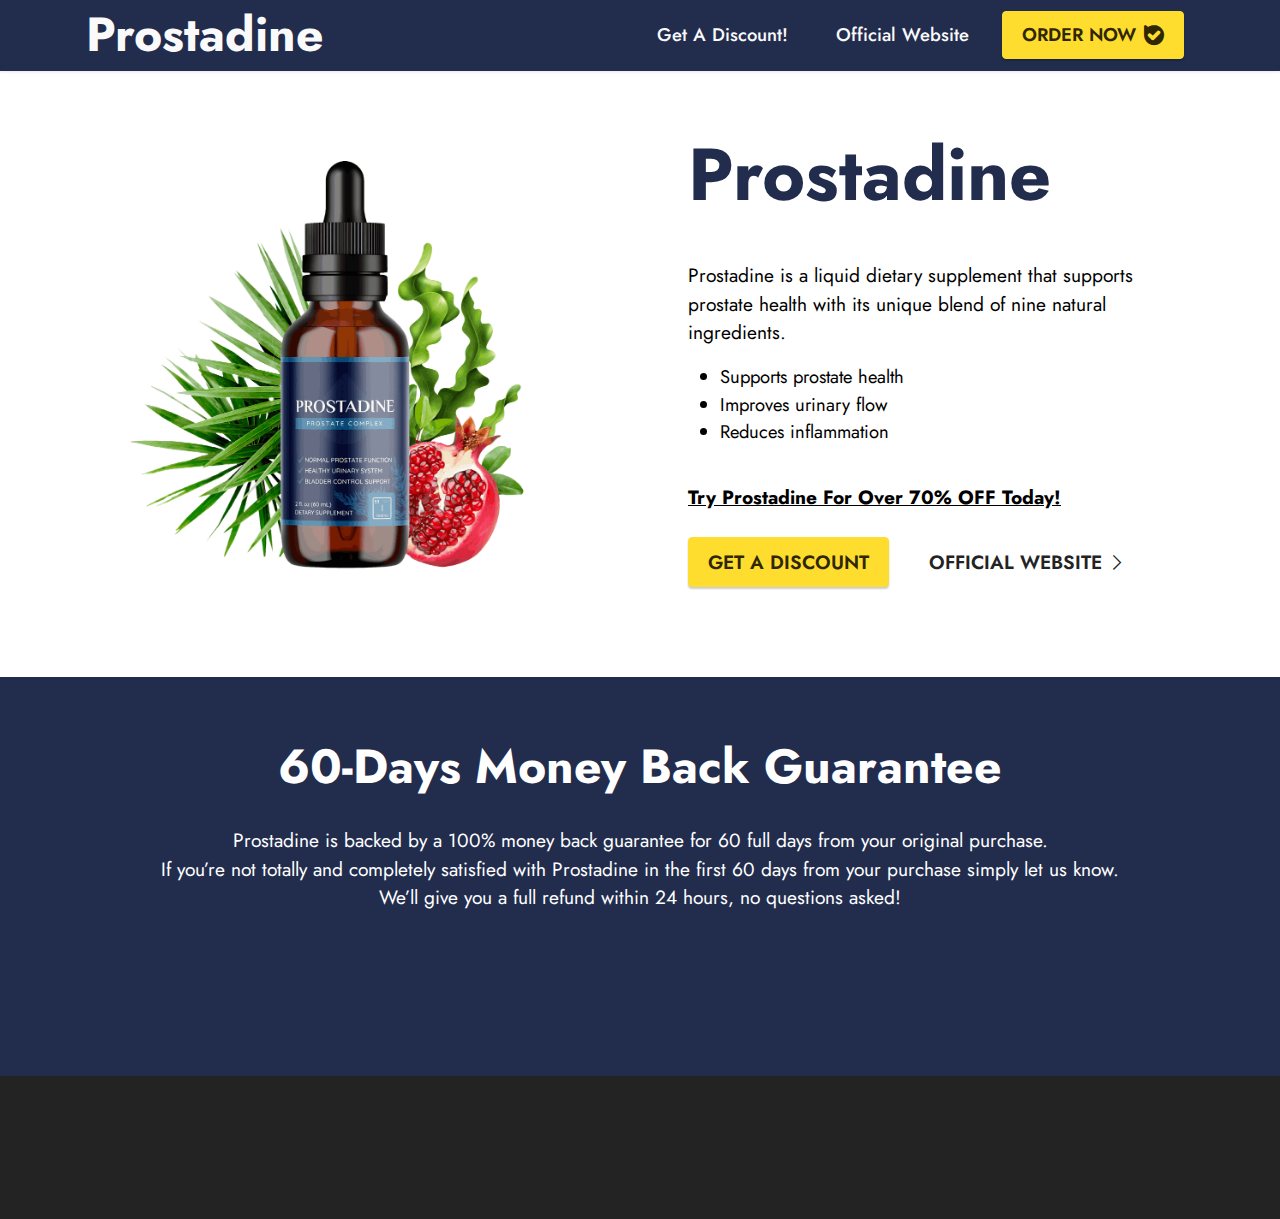
==== index.html @ 1086a839 "Add files via upload" ====
<!DOCTYPE html>
<html  >
<head>
  
  <meta charset="UTF-8">
  <meta http-equiv="X-UA-Compatible" content="IE=edge">
  
  <meta name="twitter:card" content="summary_large_image"/>
  <meta name="twitter:image:src" content="">
  <meta property="og:image" content="">
  <meta name="twitter:title" content="Prostadine | USA Official Site">
  <meta name="viewport" content="width=device-width, initial-scale=1, minimum-scale=1">
  <link rel="shortcut icon" href="assets/images/favicon-main-128x128.png" type="image/x-icon">
  <meta name="description" content="Prostadine is a natural supplement for prostate health. It helps improve urinary flow, reduce inflammation, and support overall prostate health.">
  
  
  <title>Prostadine | USA Official Site</title>
  <link rel="stylesheet" href="assets/web/assets/mobirise-icons2/mobirise2.css">
  <link rel="stylesheet" href="assets/bootstrap/css/bootstrap.min.css">
  <link rel="stylesheet" href="assets/bootstrap/css/bootstrap-grid.min.css">
  <link rel="stylesheet" href="assets/bootstrap/css/bootstrap-reboot.min.css">
  <link rel="stylesheet" href="assets/animatecss/animate.css">
  <link rel="stylesheet" href="assets/dropdown/css/style.css">
  <link rel="stylesheet" href="assets/socicon/css/styles.css">
  <link rel="stylesheet" href="assets/theme/css/style.css">
  <link rel="preload" href="https://fonts.googleapis.com/css?family=Jost:100,200,300,400,500,600,700,800,900,100i,200i,300i,400i,500i,600i,700i,800i,900i&display=swap" as="style" onload="this.onload=null;this.rel='stylesheet'">
  <noscript><link rel="stylesheet" href="https://fonts.googleapis.com/css?family=Jost:100,200,300,400,500,600,700,800,900,100i,200i,300i,400i,500i,600i,700i,800i,900i&display=swap"></noscript>
  <link rel="preload" as="style" href="assets/mobirise/css/mbr-additional.css"><link rel="stylesheet" href="assets/mobirise/css/mbr-additional.css" type="text/css">
  
  
  
  <meta http-equiv="content-language" content="en-us">
</head>
<body>
  
  <section data-bs-version="5.1" class="menu menu2 cid-tmAYGHW7QI" once="menu" id="menu2-29">
    
    <nav class="navbar navbar-dropdown navbar-expand-lg">
        <div class="container">
            <div class="navbar-brand">
                
                <span class="navbar-caption-wrap"><a class="navbar-caption text-white text-primary display-2" href="index.html">Prostadine</a></span>
            </div>
            <button class="navbar-toggler" type="button" data-toggle="collapse" data-bs-toggle="collapse" data-target="#navbarSupportedContent" data-bs-target="#navbarSupportedContent" aria-controls="navbarNavAltMarkup" aria-expanded="false" aria-label="Toggle navigation">
                <div class="hamburger">
                    <span></span>
                    <span></span>
                    <span></span>
                    <span></span>
                </div>
            </button>
            <div class="collapse navbar-collapse" id="navbarSupportedContent">
                <ul class="navbar-nav nav-dropdown" data-app-modern-menu="true"><li class="nav-item"><a class="nav-link link text-white text-primary display-4" href="https://hop.clickbank.net/?affiliate=rajnagpalx&vendor=prostadine&cbpage=tsl">Get A Discount!</a></li><li class="nav-item"><a class="nav-link link text-white text-primary display-4" href="https://hop.clickbank.net/?affiliate=rajnagpalx&vendor=prostadine&cbpage=tsl">Official Website</a></li></ul>
                
                <div class="navbar-buttons mbr-section-btn"><a class="btn btn-primary display-4" href="https://hop.clickbank.net/?affiliate=rajnagpalx&vendor=prostadine&cbpage=tsl"><span class="socicon socicon-bale mbr-iconfont mbr-iconfont-btn" style="font-size: 20px;"></span>ORDER NOW</a></div>
            </div>
        </div>
    </nav>
</section>

<section data-bs-version="5.1" class="header14 cid-tmAWnNTbYr" id="header14-28">

    

    
    

    <div class="container">
        <div class="row justify-content-center align-items-center">
            <div class="col-12 col-md-6 image-wrapper">
                <a href="https://hop.clickbank.net/?affiliate=rajnagpalx&vendor=prostadine&cbpage=tsl"><img src="assets/images/prostadine-main-1256x957.png" alt="Prostadine"></a>
            </div>
            <div class="col-12 col-md">
                <div class="text-wrapper">
                    <h1 class="mbr-section-title mbr-fonts-style mb-3 display-1"><strong>Prostadine</strong></h1>
                    <p class="mbr-text mbr-fonts-style display-7">
                        <br>Prostadine is a liquid dietary supplement that supports prostate health with its unique blend of nine natural ingredients.</p><div class="mbr-text mbr-fonts-style display-4">
                    <ul>
                        <li>Supports prostate health</li><li>Improves urinary flow</li><li>Reduces inflammation</li>
                    </ul>
                </div>  
                    <p class="mbr-text mbr-fonts-style display-7">
                    <strong><u>Try Prostadine For Over 70% OFF Today!</u></strong><br></p>
                    <div class="mbr-section-btn mt-3"><a class="btn btn-primary display-7" href="https://hop.clickbank.net/?affiliate=rajnagpalx&vendor=prostadine&cbpage=tsl"><font face="Moririse2"><br></font>GET A DISCOUNT</a> <a class="btn btn-black-outline display-7" href="https://hop.clickbank.net/?affiliate=rajnagpalx&vendor=prostadine&cbpage=tsl"><span class="mobi-mbri mobi-mbri-arrow-next mbr-iconfont mbr-iconfont-btn" style="font-size: 15px;"></span><font face="Moririse2"><br></font>OFFICIAL WEBSITE</a></div>
                </div>
            </div>
        </div>
    </div>
</section>

<section data-bs-version="5.1" class="content4 cid-tjtKMEmhHh" id="content4-h">
    

    
    
    <div class="container">
        <div class="row justify-content-center">
            <div class="title col-md-12 col-lg-12">
                <h3 class="mbr-section-title mbr-fonts-style align-center mb-4 display-2"><strong>60-Days Money Back Guarantee</strong></h3>
                <h4 class="mbr-section-subtitle align-center mbr-fonts-style mb-4 display-7">Prostadine is backed by a 100% money back guarantee for 60 full days from your original purchase.<br>If you’re not totally and completely satisfied with Prostadine in the first 60 days from your purchase simply let us know.<br>We’ll give you a full refund within 24 hours, no questions asked!</h4>
                <div class="mbr-section-btn align-center"><a class="btn btn-primary display-4" href="https://hop.clickbank.net/?affiliate=rajnagpalx&vendor=prostadine&cbpage=tsl"><span class="mobi-mbri mobi-mbri-arrow-next mbr-iconfont mbr-iconfont-btn" style="font-size: 15px;"></span>GET 70% DISCOUNT NOW</a></div>
            </div>
        </div>
    </div>
</section>

<section data-bs-version="5.1" class="footer3 cid-trSSpRsYGT" once="footers" id="footer3-2p">

    

    

    <div class="container-fluid">
        <div class="media-container-row align-center mbr-white">
            <div class="row row-links">
                <ul class="foot-menu">
                    
                    
                    
                    
                    
                    
                    
                    
                    
                     
                     
                <li class="foot-menu-item mbr-fonts-style display-4"><u><a href="page1.html" class="text-white">Terms</a></u></li><li class="foot-menu-item mbr-fonts-style display-4"><u><a href="page2.html" class="text-white">Privacy</a></u></li><li class="foot-menu-item mbr-fonts-style display-4"><u><a href="page3.html" class="text-white">Disclaimer</a></u></li><li class="foot-menu-item mbr-fonts-style display-4"><u><a href="page4.html" class="text-white">Contact Us</a></u></li></ul>
            </div>
            <div class="row social-row">
                <div class="social-list align-left pb-2">
                    
                    
                    
                    
                    
                    
                <div class="soc-item">
                       


                    </div></div>
            </div>
            <div class="row row-copirayt">
                <p class="mbr-text mb-0 mbr-fonts-style align-center display-4">
                    © Copyright 2023 Prostadine. All Rights Reserved.
                </p>
            </div>
        </div>
    </div>
</section>


<script src="assets/bootstrap/js/bootstrap.bundle.min.js"></script>
  <script src="assets/smoothscroll/smooth-scroll.js"></script>
  <script src="assets/ytplayer/index.js"></script>
  <script src="assets/dropdown/js/navbar-dropdown.js"></script>
  <script src="assets/theme/js/script.js"></script>
  
  
  
 <div id="scrollToTop" class="scrollToTop mbr-arrow-up"><a style="text-align: center;"><i class="mbr-arrow-up-icon mbr-arrow-up-icon-cm cm-icon cm-icon-smallarrow-up"></i></a></div>
    <input name="animation" type="hidden">
  </body>
</html>
---- assets/web/assets/mobirise-icons2/mobirise2.css ----
@font-face {
  font-family: 'Moririse2';
  font-display: swap;
  src:  url('mobirise2.eot?f2bix4');
  src:  url('mobirise2.eot?f2bix4#iefix') format('embedded-opentype'),
    url('mobirise2.ttf?f2bix4') format('truetype'),
    url('mobirise2.woff?f2bix4') format('woff'),
    url('mobirise2.svg?f2bix4#mobirise2') format('svg');
  font-weight: normal;
  font-style: normal;
}

[class^="mobi-"], [class*=" mobi-"] {
  /* use !important to prevent issues with browser extensions that change fonts */
  font-family: 'Moririse2' !important;
  speak: none;
  font-style: normal;
  font-weight: normal;
  font-variant: normal;
  text-transform: none;
  line-height: 1;

  /* Better Font Rendering =========== */
  -webkit-font-smoothing: antialiased;
  -moz-osx-font-smoothing: grayscale;
}

.mobi-mbri-add-submenu:before {
  content: "\e900";
}
.mobi-mbri-alert:before {
  content: "\e901";
}
.mobi-mbri-align-center:before {
  content: "\e902";
}
.mobi-mbri-align-justify:before {
  content: "\e903";
}
.mobi-mbri-align-left:before {
  content: "\e904";
}
.mobi-mbri-align-right:before {
  content: "\e905";
}
.mobi-mbri-android:before {
  content: "\e906";
}
.mobi-mbri-apple:before {
  content: "\e907";
}
.mobi-mbri-arrow-down:before {
  content: "\e908";
}
.mobi-mbri-arrow-next:before {
  content: "\e909";
}
.mobi-mbri-arrow-prev:before {
  content: "\e90a";
}
.mobi-mbri-arrow-up:before {
  content: "\e90b";
}
.mobi-mbri-bold:before {
  content: "\e90c";
}
.mobi-mbri-bookmark:before {
  content: "\e90d";
}
.mobi-mbri-bootstrap:before {
  content: "\e90e";
}
.mobi-mbri-briefcase:before {
  content: "\e90f";
}
.mobi-mbri-browse:before {
  content: "\e910";
}
.mobi-mbri-bulleted-list:before {
  content: "\e911";
}
.mobi-mbri-calendar:before {
  content: "\e912";
}
.mobi-mbri-camera:before {
  content: "\e913";
}
.mobi-mbri-cart-add:before {
  content: "\e914";
}
.mobi-mbri-cart-full:before {
  content: "\e915";
}
.mobi-mbri-cash:before {
  content: "\e916";
}
.mobi-mbri-change-style:before {
  content: "\e917";
}
.mobi-mbri-chat:before {
  content: "\e918";
}
.mobi-mbri-clock:before {
  content: "\e919";
}
.mobi-mbri-close:before {
  content: "\e91a";
}
.mobi-mbri-cloud:before {
  content: "\e91b";
}
.mobi-mbri-code:before {
  content: "\e91c";
}
.mobi-mbri-contact-form:before {
  content: "\e91d";
}
.mobi-mbri-credit-card:before {
  content: "\e91e";
}
.mobi-mbri-cursor-click:before {
  content: "\e91f";
}
.mobi-mbri-cust-feedback:before {
  content: "\e920";
}
.mobi-mbri-database:before {
  content: "\e921";
}
.mobi-mbri-delivery:before {
  content: "\e922";
}
.mobi-mbri-desktop:before {
  content: "\e923";
}
.mobi-mbri-devices:before {
  content: "\e924";
}
.mobi-mbri-down:before {
  content: "\e925";
}
.mobi-mbri-download-2:before {
  content: "\e926";
}
.mobi-mbri-download:before {
  content: "\e927";
}
.mobi-mbri-drag-n-drop-2:before {
  content: "\e928";
}
.mobi-mbri-drag-n-drop:before {
  content: "\e929";
}
.mobi-mbri-edit-2:before {
  content: "\e92a";
}
.mobi-mbri-edit:before {
  content: "\e92b";
}
.mobi-mbri-error:before {
  content: "\e92c";
}
.mobi-mbri-extension:before {
  content: "\e92d";
}
.mobi-mbri-features:before {
  content: "\e92e";
}
.mobi-mbri-file:before {
  content: "\e92f";
}
.mobi-mbri-flag:before {
  content: "\e930";
}
.mobi-mbri-folder:before {
  content: "\e931";
}
.mobi-mbri-gift:before {
  content: "\e932";
}
.mobi-mbri-github:before {
  content: "\e933";
}
.mobi-mbri-globe-2:before {
  content: "\e934";
}
.mobi-mbri-globe:before {
  content: "\e935";
}
.mobi-mbri-growing-chart:before {
  content: "\e936";
}
.mobi-mbri-hearth:before {
  content: "\e937";
}
.mobi-mbri-help:before {
  content: "\e938";
}
.mobi-mbri-home:before {
  content: "\e939";
}
.mobi-mbri-hot-cup:before {
  content: "\e93a";
}
.mobi-mbri-idea:before {
  content: "\e93b";
}
.mobi-mbri-image-gallery:before {
  content: "\e93c";
}
.mobi-mbri-image-slider:before {
  content: "\e93d";
}
.mobi-mbri-info:before {
  content: "\e93e";
}
.mobi-mbri-italic:before {
  content: "\e93f";
}
.mobi-mbri-key:before {
  content: "\e940";
}
.mobi-mbri-laptop:before {
  content: "\e941";
}
.mobi-mbri-layers:before {
  content: "\e942";
}
.mobi-mbri-left-right:before {
  content: "\e943";
}
.mobi-mbri-left:before {
  content: "\e944";
}
.mobi-mbri-letter:before {
  content: "\e945";
}
.mobi-mbri-like:before {
  content: "\e946";
}
.mobi-mbri-link:before {
  content: "\e947";
}
.mobi-mbri-lock:before {
  content: "\e948";
}
.mobi-mbri-login:before {
  content: "\e949";
}
.mobi-mbri-logout:before {
  content: "\e94a";
}
.mobi-mbri-magic-stick:before {
  content: "\e94b";
}
.mobi-mbri-map-pin:before {
  content: "\e94c";
}
.mobi-mbri-menu:before {
  content: "\e94d";
}
.mobi-mbri-mobile-2:before {
  content: "\e94e";
}
.mobi-mbri-mobile-horizontal:before {
  content: "\e94f";
}
.mobi-mbri-mobile:before {
  content: "\e950";
}
.mobi-mbri-mobirise:before {
  content: "\e951";
}
.mobi-mbri-more-horizontal:before {
  content: "\e952";
}
.mobi-mbri-more-vertical:before {
  content: "\e953";
}
.mobi-mbri-music:before {
  content: "\e954";
}
.mobi-mbri-new-file:before {
  content: "\e955";
}
.mobi-mbri-numbered-list:before {
  content: "\e956";
}
.mobi-mbri-opened-folder:before {
  content: "\e957";
}
.mobi-mbri-pages:before {
  content: "\e958";
}
.mobi-mbri-paper-plane:before {
  content: "\e959";
}
.mobi-mbri-paperclip:before {
  content: "\e95a";
}
.mobi-mbri-phone:before {
  content: "\e95b";
}
.mobi-mbri-photo:before {
  content: "\e95c";
}
.mobi-mbri-photos:before {
  content: "\e95d";
}
.mobi-mbri-pin:before {
  content: "\e95e";
}
.mobi-mbri-play:before {
  content: "\e95f";
}
.mobi-mbri-plus:before {
  content: "\e960";
}
.mobi-mbri-preview:before {
  content: "\e961";
}
.mobi-mbri-print:before {
  content: "\e962";
}
.mobi-mbri-protect:before {
  content: "\e963";
}
.mobi-mbri-question:before {
  content: "\e964";
}
.mobi-mbri-quote-left:before {
  content: "\e965";
}
.mobi-mbri-quote-right:before {
  content: "\e966";
}
.mobi-mbri-redo:before {
  content: "\e967";
}
.mobi-mbri-refresh:before {
  content: "\e968";
}
.mobi-mbri-responsive-2:before {
  content: "\e969";
}
.mobi-mbri-responsive:before {
  content: "\e96a";
}
.mobi-mbri-right:before {
  content: "\e96b";
}
.mobi-mbri-rocket:before {
  content: "\e96c";
}
.mobi-mbri-sad-face:before {
  content: "\e96d";
}
.mobi-mbri-sale:before {
  content: "\e96e";
}
.mobi-mbri-save:before {
  content: "\e96f";
}
.mobi-mbri-search:before {
  content: "\e970";
}
.mobi-mbri-setting-2:before {
  content: "\e971";
}
.mobi-mbri-setting-3:before {
  content: "\e972";
}
.mobi-mbri-setting:before {
  content: "\e973";
}
.mobi-mbri-share:before {
  content: "\e974";
}
.mobi-mbri-shopping-bag:before {
  content: "\e975";
}
.mobi-mbri-shopping-basket:before {
  content: "\e976";
}
.mobi-mbri-shopping-cart:before {
  content: "\e977";
}
.mobi-mbri-sites:before {
  content: "\e978";
}
.mobi-mbri-smile-face:before {
  content: "\e979";
}
.mobi-mbri-speed:before {
  content: "\e97a";
}
.mobi-mbri-star:before {
  content: "\e97b";
}
.mobi-mbri-success:before {
  content: "\e97c";
}
.mobi-mbri-sun:before {
  content: "\e97d";
}
.mobi-mbri-sun2:before {
  content: "\e97e";
}
.mobi-mbri-tablet-vertical:before {
  content: "\e97f";
}
.mobi-mbri-tablet:before {
  content: "\e980";
}
.mobi-mbri-target:before {
  content: "\e981";
}
.mobi-mbri-timer:before {
  content: "\e982";
}
.mobi-mbri-to-ftp:before {
  content: "\e983";
}
.mobi-mbri-to-local-drive:before {
  content: "\e984";
}
.mobi-mbri-touch-swipe:before {
  content: "\e985";
}
.mobi-mbri-touch:before {
  content: "\e986";
}
.mobi-mbri-trash:before {
  content: "\e987";
}
.mobi-mbri-underline:before {
  content: "\e988";
}
.mobi-mbri-undo:before {
  content: "\e989";
}
.mobi-mbri-unlink:before {
  content: "\e98a";
}
.mobi-mbri-unlock:before {
  content: "\e98b";
}
.mobi-mbri-up-down:before {
  content: "\e98c";
}
.mobi-mbri-up:before {
  content: "\e98d";
}
.mobi-mbri-update:before {
  content: "\e98e";
}
.mobi-mbri-upload-2:before {
  content: "\e98f";
}
.mobi-mbri-upload:before {
  content: "\e990";
}
.mobi-mbri-user-2:before {
  content: "\e991";
}
.mobi-mbri-user:before {
  content: "\e992";
}
.mobi-mbri-users:before {
  content: "\e993";
}
.mobi-mbri-video-play:before {
  content: "\e994";
}
.mobi-mbri-video:before {
  content: "\e995";
}
.mobi-mbri-watch:before {
  content: "\e996";
}
.mobi-mbri-website-theme-2:before {
  content: "\e997";
}
.mobi-mbri-website-theme:before {
  content: "\e998";
}
.mobi-mbri-wifi:before {
  content: "\e999";
}
.mobi-mbri-windows:before {
  content: "\e99a";
}
.mobi-mbri-zoom-in:before {
  content: "\e99b";
}
.mobi-mbri-zoom-out:before {
  content: "\e99c";
}
---- assets/dropdown/css/style.css ----
.navbar-dropdown {
  left: 0;
  padding: 0;
  position: absolute;
  right: 0;
  top: 0;
  transition: all 0.45s ease;
  z-index: 1030;
  background: #282828; }
  .navbar-dropdown .navbar-logo {
    margin-right: 0.8rem;
    transition: margin 0.3s ease-in-out;
    vertical-align: middle; }
    .navbar-dropdown .navbar-logo img {
      height: 3.125rem;
      transition: all 0.3s ease-in-out; }
    .navbar-dropdown .navbar-logo.mbr-iconfont {
      font-size: 3.125rem;
      line-height: 3.125rem; }
  .navbar-dropdown .navbar-caption {
    font-weight: 700;
    white-space: normal;
    vertical-align: -4px;
    line-height: 3.125rem !important; }
    .navbar-dropdown .navbar-caption, .navbar-dropdown .navbar-caption:hover {
      color: inherit;
      text-decoration: none; }
  .navbar-dropdown .mbr-iconfont + .navbar-caption {
    vertical-align: -1px; }
  .navbar-dropdown.navbar-fixed-top {
    position: fixed; }
  .navbar-dropdown .navbar-brand span {
    vertical-align: -4px; }
  .navbar-dropdown.bg-color.transparent {
    background: none; }
  .navbar-dropdown.navbar-short .navbar-brand {
    padding: 0.625rem 0; }
    .navbar-dropdown.navbar-short .navbar-brand span {
      vertical-align: -1px; }
  .navbar-dropdown.navbar-short .navbar-caption {
    line-height: 2.375rem !important;
    vertical-align: -2px; }
  .navbar-dropdown.navbar-short .navbar-logo {
    margin-right: 0.5rem; }
    .navbar-dropdown.navbar-short .navbar-logo img {
      height: 2.375rem; }
    .navbar-dropdown.navbar-short .navbar-logo.mbr-iconfont {
      font-size: 2.375rem;
      line-height: 2.375rem; }
  .navbar-dropdown.navbar-short .mbr-table-cell {
    height: 3.625rem; }
  .navbar-dropdown .navbar-close {
    left: 0.6875rem;
    position: fixed;
    top: 0.75rem;
    z-index: 1000; }
  .navbar-dropdown .hamburger-icon {
    content: "";
    display: inline-block;
    vertical-align: middle;
    width: 16px;
    -webkit-box-shadow: 0 -6px 0 1px #282828,0 0 0 1px #282828,0 6px 0 1px #282828;
    -moz-box-shadow: 0 -6px 0 1px #282828,0 0 0 1px #282828,0 6px 0 1px #282828;
    box-shadow: 0 -6px 0 1px #282828,0 0 0 1px #282828,0 6px 0 1px #282828; }

.dropdown-menu .dropdown-toggle[data-toggle="dropdown-submenu"]::after {
  border-bottom: 0.35em solid transparent;
  border-left: 0.35em solid;
  border-right: 0;
  border-top: 0.35em solid transparent;
  margin-left: 0.3rem; }

.dropdown-menu .dropdown-item:focus {
  outline: 0; }

.nav-dropdown {
  font-size: 0.75rem;
  font-weight: 500;
  height: auto !important; }
  .nav-dropdown .nav-btn {
    padding-left: 1rem; }
  .nav-dropdown .link {
    margin: .667em 1.667em;
    font-weight: 500;
    padding: 0;
    transition: color .2s ease-in-out; }
    .nav-dropdown .link.dropdown-toggle {
      margin-right: 2.583em; }
      .nav-dropdown .link.dropdown-toggle::after {
        margin-left: .25rem;
        border-top: 0.35em solid;
        border-right: 0.35em solid transparent;
        border-left: 0.35em solid transparent;
        border-bottom: 0; }
      .nav-dropdown .link.dropdown-toggle[aria-expanded="true"] {
        margin: 0;
        padding: 0.667em 3.263em  0.667em 1.667em; }
  .nav-dropdown .link::after,
  .nav-dropdown .dropdown-item::after {
    color: inherit; }
  .nav-dropdown .btn {
    font-size: 0.75rem;
    font-weight: 700;
    letter-spacing: 0;
    margin-bottom: 0;
    padding-left: 1.25rem;
    padding-right: 1.25rem; }
  .nav-dropdown .dropdown-menu {
    border-radius: 0;
    border: 0;
    left: 0;
    margin: 0;
    padding-bottom: 1.25rem;
    padding-top: 1.25rem;
    position: relative; }
  .nav-dropdown .dropdown-submenu {
    margin-left: 0.125rem;
    top: 0; }
  .nav-dropdown .dropdown-item {
    font-weight: 500;
    line-height: 2;
    padding: 0.3846em 4.615em 0.3846em 1.5385em;
    position: relative;
    transition: color .2s ease-in-out, background-color .2s ease-in-out; }
    .nav-dropdown .dropdown-item::after {
      margin-top: -0.3077em;
      position: absolute;
      right: 1.1538em;
      top: 50%; }
    .nav-dropdown .dropdown-item:focus, .nav-dropdown .dropdown-item:hover {
      background: none; }

@media (max-width: 767px) {
  .nav-dropdown.navbar-toggleable-sm {
    bottom: 0;
    display: none;
    left: 0;
    overflow-x: hidden;
    position: fixed;
    top: 0;
    transform: translateX(-100%);
    -ms-transform: translateX(-100%);
    -webkit-transform: translateX(-100%);
    width: 18.75rem;
    z-index: 999; } }
.nav-dropdown.navbar-toggleable-xl {
  bottom: 0;
  display: none;
  left: 0;
  overflow-x: hidden;
  position: fixed;
  top: 0;
  transform: translateX(-100%);
  -ms-transform: translateX(-100%);
  -webkit-transform: translateX(-100%);
  width: 18.75rem;
  z-index: 999; }

.nav-dropdown-sm {
  display: block !important;
  overflow-x: hidden;
  overflow: auto;
  padding-top: 3.875rem; }
  .nav-dropdown-sm::after {
    content: "";
    display: block;
    height: 3rem;
    width: 100%; }
  .nav-dropdown-sm.collapse.in ~ .navbar-close {
    display: block !important; }
  .nav-dropdown-sm.collapsing, .nav-dropdown-sm.collapse.in {
    transform: translateX(0);
    -ms-transform: translateX(0);
    -webkit-transform: translateX(0);
    transition: all 0.25s ease-out;
    -webkit-transition: all 0.25s ease-out;
    background: #282828; }
  .nav-dropdown-sm.collapsing[aria-expanded="false"] {
    transform: translateX(-100%);
    -ms-transform: translateX(-100%);
    -webkit-transform: translateX(-100%); }
  .nav-dropdown-sm .nav-item {
    display: block;
    margin-left: 0 !important;
    padding-left: 0; }
  .nav-dropdown-sm .link,
  .nav-dropdown-sm .dropdown-item {
    border-top: 1px dotted rgba(255, 255, 255, 0.1);
    font-size: 0.8125rem;
    line-height: 1.6;
    margin: 0 !important;
    padding: 0.875rem 2.4rem 0.875rem 1.5625rem !important;
    position: relative;
    white-space: normal; }
    .nav-dropdown-sm .link:focus, .nav-dropdown-sm .link:hover,
    .nav-dropdown-sm .dropdown-item:focus,
    .nav-dropdown-sm .dropdown-item:hover {
      background: rgba(0, 0, 0, 0.2) !important;
      color: #c0a375; }
  .nav-dropdown-sm .nav-btn {
    position: relative;
    padding: 1.5625rem 1.5625rem 0 1.5625rem; }
    .nav-dropdown-sm .nav-btn::before {
      border-top: 1px dotted rgba(255, 255, 255, 0.1);
      content: "";
      left: 0;
      position: absolute;
      top: 0;
      width: 100%; }
    .nav-dropdown-sm .nav-btn + .nav-btn {
      padding-top: 0.625rem; }
      .nav-dropdown-sm .nav-btn + .nav-btn::before {
        display: none; }
  .nav-dropdown-sm .btn {
    padding: 0.625rem 0; }
  .nav-dropdown-sm .dropdown-toggle[data-toggle="dropdown-submenu"]::after {
    margin-left: .25rem;
    border-top: 0.35em solid;
    border-right: 0.35em solid transparent;
    border-left: 0.35em solid transparent;
    border-bottom: 0; }
  .nav-dropdown-sm .dropdown-toggle[data-toggle="dropdown-submenu"][aria-expanded="true"]::after {
    border-top: 0;
    border-right: 0.35em solid transparent;
    border-left: 0.35em solid transparent;
    border-bottom: 0.35em solid; }
  .nav-dropdown-sm .dropdown-menu {
    margin: 0;
    padding: 0;
    position: relative;
    top: 0;
    left: 0;
    width: 100%;
    border: 0;
    float: none;
    border-radius: 0;
    background: none; }
  .nav-dropdown-sm .dropdown-submenu {
    left: 100%;
    margin-left: 0.125rem;
    margin-top: -1.25rem;
    top: 0; }

.navbar-toggleable-sm .nav-dropdown .dropdown-menu {
  position: absolute; }

.navbar-toggleable-sm .nav-dropdown .dropdown-submenu {
  left: 100%;
  margin-left: 0.125rem;
  margin-top: -1.25rem;
  top: 0; }

.navbar-toggleable-sm.opened .nav-dropdown .dropdown-menu {
  position: relative; }

.navbar-toggleable-sm.opened .nav-dropdown .dropdown-submenu {
  left: 0;
  margin-left: 00rem;
  margin-top: 0rem;
  top: 0; }

.is-builder .nav-dropdown.collapsing {
  transition: none !important; }
---- assets/socicon/css/styles.css ----
@charset "UTF-8";

@font-face {
  font-family: 'Socicon';
  src:  url('../fonts/socicon.eot');
  src:  url('../fonts/socicon.eot?#iefix') format('embedded-opentype'),
    url('../fonts/socicon.woff2') format('woff2'),
    url('../fonts/socicon.ttf') format('truetype'),
    url('../fonts/socicon.woff') format('woff'),
    url('../fonts/socicon.svg#socicon') format('svg');
  font-weight: normal;
  font-style: normal;
  font-display: swap;
}

[data-icon]:before {
  font-family: "socicon" !important;
  content: attr(data-icon);
  font-style: normal !important;
  font-weight: normal !important;
  font-variant: normal !important;
  text-transform: none !important;
  speak: none;
  line-height: 1;
  -webkit-font-smoothing: antialiased;
  -moz-osx-font-smoothing: grayscale;
}

[class^="socicon-"], [class*=" socicon-"] {
  /* use !important to prevent issues with browser extensions that change fonts */
  font-family: 'Socicon' !important;
  speak: none;
  font-style: normal;
  font-weight: normal;
  font-variant: normal;
  text-transform: none;
  line-height: 1;

  /* Better Font Rendering =========== */
  -webkit-font-smoothing: antialiased;
  -moz-osx-font-smoothing: grayscale;
}

.socicon-eitaa:before {
  content: "\e97c";
}
.socicon-soroush:before {
  content: "\e97d";
}
.socicon-bale:before {
  content: "\e97e";
}
.socicon-zazzle:before {
  content: "\e97b";
}
.socicon-society6:before {
  content: "\e97a";
}
.socicon-redbubble:before {
  content: "\e979";
}
.socicon-avvo:before {
  content: "\e978";
}
.socicon-stitcher:before {
  content: "\e977";
}
.socicon-googlehangouts:before {
  content: "\e974";
}
.socicon-dlive:before {
  content: "\e975";
}
.socicon-vsco:before {
  content: "\e976";
}
.socicon-flipboard:before {
  content: "\e973";
}
.socicon-ubuntu:before {
  content: "\e958";
}
.socicon-artstation:before {
  content: "\e959";
}
.socicon-invision:before {
  content: "\e95a";
}
.socicon-torial:before {
  content: "\e95b";
}
.socicon-collectorz:before {
  content: "\e95c";
}
.socicon-seenthis:before {
  content: "\e95d";
}
.socicon-googleplaymusic:before {
  content: "\e95e";
}
.socicon-debian:before {
  content: "\e95f";
}
.socicon-filmfreeway:before {
  content: "\e960";
}
.socicon-gnome:before {
  content: "\e961";
}
.socicon-itchio:before {
  content: "\e962";
}
.socicon-jamendo:before {
  content: "\e963";
}
.socicon-mix:before {
  content: "\e964";
}
.socicon-sharepoint:before {
  content: "\e965";
}
.socicon-tinder:before {
  content: "\e966";
}
.socicon-windguru:before {
  content: "\e967";
}
.socicon-cdbaby:before {
  content: "\e968";
}
.socicon-elementaryos:before {
  content: "\e969";
}
.socicon-stage32:before {
  content: "\e96a";
}
.socicon-tiktok:before {
  content: "\e96b";
}
.socicon-gitter:before {
  content: "\e96c";
}
.socicon-letterboxd:before {
  content: "\e96d";
}
.socicon-threema:before {
  content: "\e96e";
}
.socicon-splice:before {
  content: "\e96f";
}
.socicon-metapop:before {
  content: "\e970";
}
.socicon-naver:before {
  content: "\e971";
}
.socicon-remote:before {
  content: "\e972";
}
.socicon-internet:before {
  content: "\e957";
}
.socicon-moddb:before {
  content: "\e94b";
}
.socicon-indiedb:before {
  content: "\e94c";
}
.socicon-traxsource:before {
  content: "\e94d";
}
.socicon-gamefor:before {
  content: "\e94e";
}
.socicon-pixiv:before {
  content: "\e94f";
}
.socicon-myanimelist:before {
  content: "\e950";
}
.socicon-blackberry:before {
  content: "\e951";
}
.socicon-wickr:before {
  content: "\e952";
}
.socicon-spip:before {
  content: "\e953";
}
.socicon-napster:before {
  content: "\e954";
}
.socicon-beatport:before {
  content: "\e955";
}
.socicon-hackerone:before {
  content: "\e956";
}
.socicon-hackernews:before {
  content: "\e946";
}
.socicon-smashwords:before {
  content: "\e947";
}
.socicon-kobo:before {
  content: "\e948";
}
.socicon-bookbub:before {
  content: "\e949";
}
.socicon-mailru:before {
  content: "\e94a";
}
.socicon-gitlab:before {
  content: "\e945";
}
.socicon-instructables:before {
  content: "\e944";
}
.socicon-portfolio:before {
  content: "\e943";
}
.socicon-codered:before {
  content: "\e940";
}
.socicon-origin:before {
  content: "\e941";
}
.socicon-nextdoor:before {
  content: "\e942";
}
.socicon-udemy:before {
  content: "\e93f";
}
.socicon-livemaster:before {
  content: "\e93e";
}
.socicon-crunchbase:before {
  content: "\e93b";
}
.socicon-homefy:before {
  content: "\e93c";
}
.socicon-calendly:before {
  content: "\e93d";
}
.socicon-realtor:before {
  content: "\e90f";
}
.socicon-tidal:before {
  content: "\e910";
}
.socicon-qobuz:before {
  content: "\e911";
}
.socicon-natgeo:before {
  content: "\e912";
}
.socicon-mastodon:before {
  content: "\e913";
}
.socicon-unsplash:before {
  content: "\e914";
}
.socicon-homeadvisor:before {
  content: "\e915";
}
.socicon-angieslist:before {
  content: "\e916";
}
.socicon-codepen:before {
  content: "\e917";
}
.socicon-slack:before {
  content: "\e918";
}
.socicon-openaigym:before {
  content: "\e919";
}
.socicon-logmein:before {
  content: "\e91a";
}
.socicon-fiverr:before {
  content: "\e91b";
}
.socicon-gotomeeting:before {
  content: "\e91c";
}
.socicon-aliexpress:before {
  content: "\e91d";
}
.socicon-guru:before {
  content: "\e91e";
}
.socicon-appstore:before {
  content: "\e91f";
}
.socicon-homes:before {
  content: "\e920";
}
.socicon-zoom:before {
  content: "\e921";
}
.socicon-alibaba:before {
  content: "\e922";
}
.socicon-craigslist:before {
  content: "\e923";
}
.socicon-wix:before {
  content: "\e924";
}
.socicon-redfin:before {
  content: "\e925";
}
.socicon-googlecalendar:before {
  content: "\e926";
}
.socicon-shopify:before {
  content: "\e927";
}
.socicon-freelancer:before {
  content: "\e928";
}
.socicon-seedrs:before {
  content: "\e929";
}
.socicon-bing:before {
  content: "\e92a";
}
.socicon-doodle:before {
  content: "\e92b";
}
.socicon-bonanza:before {
  content: "\e92c";
}
.socicon-squarespace:before {
  content: "\e92d";
}
.socicon-toptal:before {
  content: "\e92e";
}
.socicon-gust:before {
  content: "\e92f";
}
.socicon-ask:before {
  content: "\e930";
}
.socicon-trulia:before {
  content: "\e931";
}
.socicon-loomly:before {
  content: "\e932";
}
.socicon-ghost:before {
  content: "\e933";
}
.socicon-upwork:before {
  content: "\e934";
}
.socicon-fundable:before {
  content: "\e935";
}
.socicon-booking:before {
  content: "\e936";
}
.socicon-googlemaps:before {
  content: "\e937";
}
.socicon-zillow:before {
  content: "\e938";
}
.socicon-niconico:before {
  content: "\e939";
}
.socicon-toneden:before {
  content: "\e93a";
}
.socicon-augment:before {
  content: "\e908";
}
.socicon-bitbucket:before {
  content: "\e909";
}
.socicon-fyuse:before {
  content: "\e90a";
}
.socicon-yt-gaming:before {
  content: "\e90b";
}
.socicon-sketchfab:before {
  content: "\e90c";
}
.socicon-mobcrush:before {
  content: "\e90d";
}
.socicon-microsoft:before {
  content: "\e90e";
}
.socicon-pandora:before {
  content: "\e907";
}
.socicon-messenger:before {
  content: "\e906";
}
.socicon-gamewisp:before {
  content: "\e905";
}
.socicon-bloglovin:before {
  content: "\e904";
}
.socicon-tunein:before {
  content: "\e903";
}
.socicon-gamejolt:before {
  content: "\e901";
}
.socicon-trello:before {
  content: "\e902";
}
.socicon-spreadshirt:before {
  content: "\e900";
}
.socicon-500px:before {
  content: "\e000";
}
.socicon-8tracks:before {
  content: "\e001";
}
.socicon-airbnb:before {
  content: "\e002";
}
.socicon-alliance:before {
  content: "\e003";
}
.socicon-amazon:before {
  content: "\e004";
}
.socicon-amplement:before {
  content: "\e005";
}
.socicon-android:before {
  content: "\e006";
}
.socicon-angellist:before {
  content: "\e007";
}
.socicon-apple:before {
  content: "\e008";
}
.socicon-appnet:before {
  content: "\e009";
}
.socicon-baidu:before {
  content: "\e00a";
}
.socicon-bandcamp:before {
  content: "\e00b";
}
.socicon-battlenet:before {
  content: "\e00c";
}
.socicon-mixer:before {
  content: "\e00d";
}
.socicon-bebee:before {
  content: "\e00e";
}
.socicon-bebo:before {
  content: "\e00f";
}
.socicon-behance:before {
  content: "\e010";
}
.socicon-blizzard:before {
  content: "\e011";
}
.socicon-blogger:before {
  content: "\e012";
}
.socicon-buffer:before {
  content: "\e013";
}
.socicon-chrome:before {
  content: "\e014";
}
.socicon-coderwall:before {
  content: "\e015";
}
.socicon-curse:before {
  content: "\e016";
}
.socicon-dailymotion:before {
  content: "\e017";
}
.socicon-deezer:before {
  content: "\e018";
}
.socicon-delicious:before {
  content: "\e019";
}
.socicon-deviantart:before {
  content: "\e01a";
}
.socicon-diablo:before {
  content: "\e01b";
}
.socicon-digg:before {
  content: "\e01c";
}
.socicon-discord:before {
  content: "\e01d";
}
.socicon-disqus:before {
  content: "\e01e";
}
.socicon-douban:before {
  content: "\e01f";
}
.socicon-draugiem:before {
  content: "\e020";
}
.socicon-dribbble:before {
  content: "\e021";
}
.socicon-drupal:before {
  content: "\e022";
}
.socicon-ebay:before {
  content: "\e023";
}
.socicon-ello:before {
  content: "\e024";
}
.socicon-endomodo:before {
  content: "\e025";
}
.socicon-envato:before {
  content: "\e026";
}
.socicon-etsy:before {
  content: "\e027";
}
.socicon-facebook:before {
  content: "\e028";
}
.socicon-feedburner:before {
  content: "\e029";
}
.socicon-filmweb:before {
  content: "\e02a";
}
.socicon-firefox:before {
  content: "\e02b";
}
.socicon-flattr:before {
  content: "\e02c";
}
.socicon-flickr:before {
  content: "\e02d";
}
.socicon-formulr:before {
  content: "\e02e";
}
.socicon-forrst:before {
  content: "\e02f";
}
.socicon-foursquare:before {
  content: "\e030";
}
.socicon-friendfeed:before {
  content: "\e031";
}
.socicon-github:before {
  content: "\e032";
}
.socicon-goodreads:before {
  content: "\e033";
}
.socicon-google:before {
  content: "\e034";
}
.socicon-googlescholar:before {
  content: "\e035";
}
.socicon-googlegroups:before {
  content: "\e036";
}
.socicon-googlephotos:before {
  content: "\e037";
}
.socicon-googleplus:before {
  content: "\e038";
}
.socicon-grooveshark:before {
  content: "\e039";
}
.socicon-hackerrank:before {
  content: "\e03a";
}
.socicon-hearthstone:before {
  content: "\e03b";
}
.socicon-hellocoton:before {
  content: "\e03c";
}
.socicon-heroes:before {
  content: "\e03d";
}
.socicon-smashcast:before {
  content: "\e03e";
}
.socicon-horde:before {
  content: "\e03f";
}
.socicon-houzz:before {
  content: "\e040";
}
.socicon-icq:before {
  content: "\e041";
}
.socicon-identica:before {
  content: "\e042";
}
.socicon-imdb:before {
  content: "\e043";
}
.socicon-instagram:before {
  content: "\e044";
}
.socicon-issuu:before {
  content: "\e045";
}
.socicon-istock:before {
  content: "\e046";
}
.socicon-itunes:before {
  content: "\e047";
}
.socicon-keybase:before {
  content: "\e048";
}
.socicon-lanyrd:before {
  content: "\e049";
}
.socicon-lastfm:before {
  content: "\e04a";
}
.socicon-line:before {
  content: "\e04b";
}
.socicon-linkedin:before {
  content: "\e04c";
}
.socicon-livejournal:before {
  content: "\e04d";
}
.socicon-lyft:before {
  content: "\e04e";
}
.socicon-macos:before {
  content: "\e04f";
}
.socicon-mail:before {
  content: "\e050";
}
.socicon-medium:before {
  content: "\e051";
}
.socicon-meetup:before {
  content: "\e052";
}
.socicon-mixcloud:before {
  content: "\e053";
}
.socicon-modelmayhem:before {
  content: "\e054";
}
.socicon-mumble:before {
  content: "\e055";
}
.socicon-myspace:before {
  content: "\e056";
}
.socicon-newsvine:before {
  content: "\e057";
}
.socicon-nintendo:before {
  content: "\e058";
}
.socicon-npm:before {
  content: "\e059";
}
.socicon-odnoklassniki:before {
  content: "\e05a";
}
.socicon-openid:before {
  content: "\e05b";
}
.socicon-opera:before {
  content: "\e05c";
}
.socicon-outlook:before {
  content: "\e05d";
}
.socicon-overwatch:before {
  content: "\e05e";
}
.socicon-patreon:before {
  content: "\e05f";
}
.socicon-paypal:before {
  content: "\e060";
}
.socicon-periscope:before {
  content: "\e061";
}
.socicon-persona:before {
  content: "\e062";
}
.socicon-pinterest:before {
  content: "\e063";
}
.socicon-play:before {
  content: "\e064";
}
.socicon-player:before {
  content: "\e065";
}
.socicon-playstation:before {
  content: "\e066";
}
.socicon-pocket:before {
  content: "\e067";
}
.socicon-qq:before {
  content: "\e068";
}
.socicon-quora:before {
  content: "\e069";
}
.socicon-raidcall:before {
  content: "\e06a";
}
.socicon-ravelry:before {
  content: "\e06b";
}
.socicon-reddit:before {
  content: "\e06c";
}
.socicon-renren:before {
  content: "\e06d";
}
.socicon-researchgate:before {
  content: "\e06e";
}
.socicon-residentadvisor:before {
  content: "\e06f";
}
.socicon-reverbnation:before {
  content: "\e070";
}
.socicon-rss:before {
  content: "\e071";
}
.socicon-sharethis:before {
  content: "\e072";
}
.socicon-skype:before {
  content: "\e073";
}
.socicon-slideshare:before {
  content: "\e074";
}
.socicon-smugmug:before {
  content: "\e075";
}
.socicon-snapchat:before {
  content: "\e076";
}
.socicon-songkick:before {
  content: "\e077";
}
.socicon-soundcloud:before {
  content: "\e078";
}
.socicon-spotify:before {
  content: "\e079";
}
.socicon-stackexchange:before {
  content: "\e07a";
}
.socicon-stackoverflow:before {
  content: "\e07b";
}
.socicon-starcraft:before {
  content: "\e07c";
}
.socicon-stayfriends:before {
  content: "\e07d";
}
.socicon-steam:before {
  content: "\e07e";
}
.socicon-storehouse:before {
  content: "\e07f";
}
.socicon-strava:before {
  content: "\e080";
}
.socicon-streamjar:before {
  content: "\e081";
}
.socicon-stumbleupon:before {
  content: "\e082";
}
.socicon-swarm:before {
  content: "\e083";
}
.socicon-teamspeak:before {
  content: "\e084";
}
.socicon-teamviewer:before {
  content: "\e085";
}
.socicon-technorati:before {
  content: "\e086";
}
.socicon-telegram:before {
  content: "\e087";
}
.socicon-tripadvisor:before {
  content: "\e088";
}
.socicon-tripit:before {
  content: "\e089";
}
.socicon-triplej:before {
  content: "\e08a";
}
.socicon-tumblr:before {
  content: "\e08b";
}
.socicon-twitch:before {
  content: "\e08c";
}
.socicon-twitter:before {
  content: "\e08d";
}
.socicon-uber:before {
  content: "\e08e";
}
.socicon-ventrilo:before {
  content: "\e08f";
}
.socicon-viadeo:before {
  content: "\e090";
}
.socicon-viber:before {
  content: "\e091";
}
.socicon-viewbug:before {
  content: "\e092";
}
.socicon-vimeo:before {
  content: "\e093";
}
.socicon-vine:before {
  content: "\e094";
}
.socicon-vkontakte:before {
  content: "\e095";
}
.socicon-warcraft:before {
  content: "\e096";
}
.socicon-wechat:before {
  content: "\e097";
}
.socicon-weibo:before {
  content: "\e098";
}
.socicon-whatsapp:before {
  content: "\e099";
}
.socicon-wikipedia:before {
  content: "\e09a";
}
.socicon-windows:before {
  content: "\e09b";
}
.socicon-wordpress:before {
  content: "\e09c";
}
.socicon-wykop:before {
  content: "\e09d";
}
.socicon-xbox:before {
  content: "\e09e";
}
.socicon-xing:before {
  content: "\e09f";
}
.socicon-yahoo:before {
  content: "\e0a0";
}
.socicon-yammer:before {
  content: "\e0a1";
}
.socicon-yandex:before {
  content: "\e0a2";
}
.socicon-yelp:before {
  content: "\e0a3";
}
.socicon-younow:before {
  content: "\e0a4";
}
.socicon-youtube:before {
  content: "\e0a5";
}
.socicon-zapier:before {
  content: "\e0a6";
}
.socicon-zerply:before {
  content: "\e0a7";
}
.socicon-zomato:before {
  content: "\e0a8";
}
.socicon-zynga:before {
  content: "\e0a9";
}
---- assets/theme/css/style.css ----
@charset "UTF-8";
section {
  background-color: #ffffff;
}

body {
  font-style: normal;
  line-height: 1.5;
  font-weight: 400;
  color: #232323;
  position: relative;
}

button {
  background-color: transparent;
  border-color: transparent;
}

section,
.container,
.container-fluid {
  position: relative;
  word-wrap: break-word;
}

a.mbr-iconfont:hover {
  text-decoration: none;
}

.article .lead p,
.article .lead ul,
.article .lead ol,
.article .lead pre,
.article .lead blockquote {
  margin-bottom: 0;
}

a {
  font-style: normal;
  font-weight: 400;
  cursor: pointer;
}
a, a:hover {
  text-decoration: none;
}

.mbr-section-title {
  font-style: normal;
  line-height: 1.3;
}

.mbr-section-subtitle {
  line-height: 1.3;
}

.mbr-text {
  font-style: normal;
  line-height: 1.7;
}

h1,
h2,
h3,
h4,
h5,
h6,
.display-1,
.display-2,
.display-4,
.display-5,
.display-7,
span,
p,
a {
  line-height: 1;
  word-break: break-word;
  word-wrap: break-word;
  font-weight: 400;
}

b,
strong {
  font-weight: bold;
}

input:-webkit-autofill, input:-webkit-autofill:hover, input:-webkit-autofill:focus, input:-webkit-autofill:active {
  transition-delay: 9999s;
  -webkit-transition-property: background-color, color;
  transition-property: background-color, color;
}

textarea[type=hidden] {
  display: none;
}

section {
  background-position: 50% 50%;
  background-repeat: no-repeat;
  background-size: cover;
}
section .mbr-background-video,
section .mbr-background-video-preview {
  position: absolute;
  bottom: 0;
  left: 0;
  right: 0;
  top: 0;
}

.hidden {
  visibility: hidden;
}

.mbr-z-index20 {
  z-index: 20;
}

/*! Base colors */
.mbr-white {
  color: #ffffff;
}

.mbr-black {
  color: #111111;
}

.mbr-bg-white {
  background-color: #ffffff;
}

.mbr-bg-black {
  background-color: #000000;
}

/*! Text-aligns */
.align-left {
  text-align: left;
}

.align-center {
  text-align: center;
}

.align-right {
  text-align: right;
}

/*! Font-weight  */
.mbr-light {
  font-weight: 300;
}

.mbr-regular {
  font-weight: 400;
}

.mbr-semibold {
  font-weight: 500;
}

.mbr-bold {
  font-weight: 700;
}

/*! Media  */
.media-content {
  flex-basis: 100%;
}

.media-container-row {
  display: flex;
  flex-direction: row;
  flex-wrap: wrap;
  justify-content: center;
  align-content: center;
  align-items: start;
}
.media-container-row .media-size-item {
  width: 400px;
}

.media-container-column {
  display: flex;
  flex-direction: column;
  flex-wrap: wrap;
  justify-content: center;
  align-content: center;
  align-items: stretch;
}
.media-container-column > * {
  width: 100%;
}

@media (min-width: 992px) {
  .media-container-row {
    flex-wrap: nowrap;
  }
}
figure {
  margin-bottom: 0;
  overflow: hidden;
}

figure[mbr-media-size] {
  transition: width 0.1s;
}

img,
iframe {
  display: block;
  width: 100%;
}

.card {
  background-color: transparent;
  border: none;
}

.card-box {
  width: 100%;
}

.card-img {
  text-align: center;
  flex-shrink: 0;
  -webkit-flex-shrink: 0;
}

.media {
  max-width: 100%;
  margin: 0 auto;
}

.mbr-figure {
  align-self: center;
}

.media-container > div {
  max-width: 100%;
}

.mbr-figure img,
.card-img img {
  width: 100%;
}

@media (max-width: 991px) {
  .media-size-item {
    width: auto !important;
  }

  .media {
    width: auto;
  }

  .mbr-figure {
    width: 100% !important;
  }
}
/*! Buttons */
.mbr-section-btn {
  margin-left: -0.6rem;
  margin-right: -0.6rem;
  font-size: 0;
}

.btn {
  font-weight: 600;
  border-width: 1px;
  font-style: normal;
  margin: 0.6rem 0.6rem;
  white-space: normal;
  transition: all 0.2s ease-in-out;
  display: inline-flex;
  align-items: center;
  justify-content: center;
  word-break: break-word;
}

.btn-sm {
  font-weight: 600;
  letter-spacing: 0px;
  transition: all 0.3s ease-in-out;
}

.btn-md {
  font-weight: 600;
  letter-spacing: 0px;
  transition: all 0.3s ease-in-out;
}

.btn-lg {
  font-weight: 600;
  letter-spacing: 0px;
  transition: all 0.3s ease-in-out;
}

.btn-form {
  margin: 0;
}
.btn-form:hover {
  cursor: pointer;
}

nav .mbr-section-btn {
  margin-left: 0rem;
  margin-right: 0rem;
}

/*! Btn icon margin */
.btn .mbr-iconfont,
.btn.btn-sm .mbr-iconfont {
  order: 1;
  cursor: pointer;
  margin-left: 0.5rem;
  vertical-align: sub;
}

.btn.btn-md .mbr-iconfont,
.btn.btn-md .mbr-iconfont {
  margin-left: 0.8rem;
}

.mbr-regular {
  font-weight: 400;
}

.mbr-semibold {
  font-weight: 500;
}

.mbr-bold {
  font-weight: 700;
}

[type=submit] {
  -webkit-appearance: none;
}

/*! Full-screen */
.mbr-fullscreen .mbr-overlay {
  min-height: 100vh;
}

.mbr-fullscreen {
  display: flex;
  display: -moz-flex;
  display: -ms-flex;
  display: -o-flex;
  align-items: center;
  min-height: 100vh;
  padding-top: 3rem;
  padding-bottom: 3rem;
}

/*! Map */
.map {
  height: 25rem;
  position: relative;
}
.map iframe {
  width: 100%;
  height: 100%;
}

/*! Scroll to top arrow */
.mbr-arrow-up {
  bottom: 25px;
  right: 90px;
  position: fixed;
  text-align: right;
  z-index: 5000;
  color: #ffffff;
  font-size: 22px;
}

.mbr-arrow-up a {
  background: rgba(0, 0, 0, 0.2);
  border-radius: 50%;
  color: #fff;
  display: inline-block;
  height: 60px;
  width: 60px;
  border: 2px solid #fff;
  outline-style: none !important;
  position: relative;
  text-decoration: none;
  transition: all 0.3s ease-in-out;
  cursor: pointer;
  text-align: center;
}
.mbr-arrow-up a:hover {
  background-color: rgba(0, 0, 0, 0.4);
}
.mbr-arrow-up a i {
  line-height: 60px;
}

.mbr-arrow-up-icon {
  display: block;
  color: #fff;
}

.mbr-arrow-up-icon::before {
  content: "›";
  display: inline-block;
  font-family: serif;
  font-size: 22px;
  line-height: 1;
  font-style: normal;
  position: relative;
  top: 6px;
  left: -4px;
  transform: rotate(-90deg);
}

/*! Arrow Down */
.mbr-arrow {
  position: absolute;
  bottom: 45px;
  left: 50%;
  width: 60px;
  height: 60px;
  cursor: pointer;
  background-color: rgba(80, 80, 80, 0.5);
  border-radius: 50%;
  transform: translateX(-50%);
}
@media (max-width: 767px) {
  .mbr-arrow {
    display: none;
  }
}
.mbr-arrow > a {
  display: inline-block;
  text-decoration: none;
  outline-style: none;
  -webkit-animation: arrowdown 1.7s ease-in-out infinite;
          animation: arrowdown 1.7s ease-in-out infinite;
  color: #ffffff;
}
.mbr-arrow > a > i {
  position: absolute;
  top: -2px;
  left: 15px;
  font-size: 2rem;
}

#scrollToTop a i::before {
  content: "";
  position: absolute;
  display: block;
  border-bottom: 2.5px solid #fff;
  border-left: 2.5px solid #fff;
  width: 27.8%;
  height: 27.8%;
  left: 50%;
  top: 51%;
  transform: translateY(-30%) translateX(-50%) rotate(135deg);
}

@keyframes arrowdown {
  0% {
    transform: translateY(0px);
  }
  50% {
    transform: translateY(-5px);
  }
  100% {
    transform: translateY(0px);
  }
}
@-webkit-keyframes arrowdown {
  0% {
    transform: translateY(0px);
  }
  50% {
    transform: translateY(-5px);
  }
  100% {
    transform: translateY(0px);
  }
}
@media (max-width: 500px) {
  .mbr-arrow-up {
    left: 0;
    right: 0;
    text-align: center;
  }
}
/*Gradients animation*/
@keyframes gradient-animation {
  from {
    background-position: 0% 100%;
    -webkit-animation-timing-function: ease-in-out;
            animation-timing-function: ease-in-out;
  }
  to {
    background-position: 100% 0%;
    -webkit-animation-timing-function: ease-in-out;
            animation-timing-function: ease-in-out;
  }
}
@-webkit-keyframes gradient-animation {
  from {
    background-position: 0% 100%;
    -webkit-animation-timing-function: ease-in-out;
            animation-timing-function: ease-in-out;
  }
  to {
    background-position: 100% 0%;
    -webkit-animation-timing-function: ease-in-out;
            animation-timing-function: ease-in-out;
  }
}
.bg-gradient {
  background-size: 200% 200%;
  animation: gradient-animation 5s infinite alternate;
  -webkit-animation: gradient-animation 5s infinite alternate;
}

.menu .navbar-brand {
  display: -webkit-flex;
}
.menu .navbar-brand span {
  display: flex;
  display: -webkit-flex;
}
.menu .navbar-brand .navbar-caption-wrap {
  display: -webkit-flex;
}
.menu .navbar-brand .navbar-logo img {
  display: -webkit-flex;
  width: auto;
}
@media (min-width: 768px) and (max-width: 991px) {
  .menu .navbar-toggleable-sm .navbar-nav {
    display: -ms-flexbox;
  }
}
@media (max-width: 991px) {
  .menu .navbar-collapse {
    max-height: 93.5vh;
  }
  .menu .navbar-collapse.show {
    overflow: auto;
  }
}
@media (min-width: 992px) {
  .menu .navbar-nav.nav-dropdown {
    display: -webkit-flex;
  }
  .menu .navbar-toggleable-sm .navbar-collapse {
    display: -webkit-flex !important;
  }
  .menu .collapsed .navbar-collapse {
    max-height: 93.5vh;
  }
  .menu .collapsed .navbar-collapse.show {
    overflow: auto;
  }
}
@media (max-width: 767px) {
  .menu .navbar-collapse {
    max-height: 80vh;
  }
}

.nav-link .mbr-iconfont {
  margin-right: 0.5rem;
}

.navbar {
  display: -webkit-flex;
  -webkit-flex-wrap: wrap;
  -webkit-align-items: center;
  -webkit-justify-content: space-between;
}

.navbar-collapse {
  -webkit-flex-basis: 100%;
  -webkit-flex-grow: 1;
  -webkit-align-items: center;
}

.nav-dropdown .link {
  padding: 0.667em 1.667em !important;
  margin: 0 !important;
}

.nav {
  display: -webkit-flex;
  -webkit-flex-wrap: wrap;
}

.row {
  display: -webkit-flex;
  -webkit-flex-wrap: wrap;
}

.justify-content-center {
  -webkit-justify-content: center;
}

.form-inline {
  display: -webkit-flex;
}

.card-wrapper {
  -webkit-flex: 1;
}

.carousel-control {
  z-index: 10;
  display: -webkit-flex;
}

.carousel-controls {
  display: -webkit-flex;
}

.media {
  display: -webkit-flex;
}

.form-group:focus {
  outline: none;
}

.jq-selectbox__select {
  padding: 7px 0;
  position: relative;
}

.jq-selectbox__dropdown {
  overflow: hidden;
  border-radius: 10px;
  position: absolute;
  top: 100%;
  left: 0 !important;
  width: 100% !important;
}

.jq-selectbox__trigger-arrow {
  right: 0;
  transform: translateY(-50%);
}

.jq-selectbox li {
  padding: 1.07em 0.5em;
}

input[type=range] {
  padding-left: 0 !important;
  padding-right: 0 !important;
}

.modal-dialog,
.modal-content {
  height: 100%;
}

.modal-dialog .carousel-inner {
  height: calc(100vh - 1.75rem);
}
@media (max-width: 575px) {
  .modal-dialog .carousel-inner {
    height: calc(100vh - 1rem);
  }
}

.carousel-item {
  text-align: center;
}

.carousel-item img {
  margin: auto;
}

.navbar-toggler {
  align-self: flex-start;
  padding: 0.25rem 0.75rem;
  font-size: 1.25rem;
  line-height: 1;
  background: transparent;
  border: 1px solid transparent;
  border-radius: 0.25rem;
}

.navbar-toggler:focus,
.navbar-toggler:hover {
  text-decoration: none;
  box-shadow: none;
}

.navbar-toggler-icon {
  display: inline-block;
  width: 1.5em;
  height: 1.5em;
  vertical-align: middle;
  content: "";
  background: no-repeat center center;
  background-size: 100% 100%;
}

.navbar-toggler-left {
  position: absolute;
  left: 1rem;
}

.navbar-toggler-right {
  position: absolute;
  right: 1rem;
}

.card-img {
  width: auto;
}

.menu .navbar.collapsed:not(.beta-menu) {
  flex-direction: column;
}

.carousel-item.active,
.carousel-item-next,
.carousel-item-prev {
  display: flex;
}

.note-air-layout .dropup .dropdown-menu,
.note-air-layout .navbar-fixed-bottom .dropdown .dropdown-menu {
  bottom: initial !important;
}

html,
body {
  height: auto;
  min-height: 100vh;
}

.dropup .dropdown-toggle::after {
  display: none;
}

.form-asterisk {
  font-family: initial;
  position: absolute;
  top: -2px;
  font-weight: normal;
}

.form-control-label {
  position: relative;
  cursor: pointer;
  margin-bottom: 0.357em;
  padding: 0;
}

.alert {
  color: #ffffff;
  border-radius: 0;
  border: 0;
  font-size: 1.1rem;
  line-height: 1.5;
  margin-bottom: 1.875rem;
  padding: 1.25rem;
  position: relative;
  text-align: center;
}
.alert.alert-form::after {
  background-color: inherit;
  bottom: -7px;
  content: "";
  display: block;
  height: 14px;
  left: 50%;
  margin-left: -7px;
  position: absolute;
  transform: rotate(45deg);
  width: 14px;
}

.form-control {
  background-color: #ffffff;
  background-clip: border-box;
  color: #232323;
  line-height: 1rem !important;
  height: auto;
  padding: 0.6rem 1.2rem;
  transition: border-color 0.25s ease 0s;
  border: 1px solid transparent !important;
  border-radius: 4px;
  box-shadow: rgba(0, 0, 0, 0.07) 0px 1px 1px 0px, rgba(0, 0, 0, 0.07) 0px 1px 3px 0px, rgba(0, 0, 0, 0.03) 0px 0px 0px 1px;
}
.form-active .form-control:invalid {
  border-color: red;
}

form .row {
  margin-left: -0.6rem;
  margin-right: -0.6rem;
}
form .row [class*=col] {
  padding-left: 0.6rem;
  padding-right: 0.6rem;
}

form .mbr-section-btn {
  margin: 0;
  padding-left: 0.6rem;
  padding-right: 0.6rem;
}

form .btn {
  display: flex;
  padding: 0.6rem 1.2rem;
  margin: 0;
}

form .form-check-input {
  margin-top: 0.5;
}

textarea.form-control {
  line-height: 1.5rem !important;
}

.form-group {
  margin-bottom: 1.2rem;
}

.form-control,
form .btn {
  min-height: 48px;
}

.gdpr-block label span.textGDPR input[name=gdpr] {
  top: 7px;
}

.form-control:focus {
  box-shadow: none;
}

:focus {
  outline: none;
}

.mbr-overlay {
  background-color: #000;
  bottom: 0;
  left: 0;
  opacity: 0.5;
  position: absolute;
  right: 0;
  top: 0;
  z-index: 0;
  pointer-events: none;
}

blockquote {
  font-style: italic;
  padding: 3rem;
  font-size: 1.09rem;
  position: relative;
  border-left: 3px solid;
}

ul,
ol,
pre,
blockquote {
  margin-bottom: 2.3125rem;
}

.mt-4 {
  margin-top: 2rem !important;
}

.mb-4 {
  margin-bottom: 2rem !important;
}

@media (min-width: 992px) {
  .container {
    padding-left: 16px;
    padding-right: 16px;
  }

  .row {
    margin-left: -16px;
    margin-right: -16px;
  }
  .row > [class*=col] {
    padding-left: 16px;
    padding-right: 16px;
  }
}
@media (min-width: 768px) {
  .container-fluid {
    padding-left: 32px;
    padding-right: 32px;
  }
}
@media (min-width: 768px) and (max-width: 991px) {
  .mbr-container {
    padding-left: 32px;
    padding-right: 32px;
  }
}
@media (max-width: 767px) {
  .mbr-container {
    padding-left: 16px;
    padding-right: 16px;
  }
}
.card-wrapper,
.item-wrapper {
  overflow: hidden;
}

.app-video-wrapper > img {
  opacity: 1;
}

.item {
  position: relative;
}

.dropdown-menu .dropdown-menu {
  left: 100%;
}

.dropdown-item + .dropdown-menu {
  display: none;
}

.dropdown-item:hover + .dropdown-menu,
.dropdown-menu:hover {
  display: block;
}

@media (min-aspect-ratio: 16/9) {
  .mbr-video-foreground {
    height: 300% !important;
    top: -100% !important;
  }
}
@media (max-aspect-ratio: 16/9) {
  .mbr-video-foreground {
    width: 300% !important;
    left: -100% !important;
  }
}
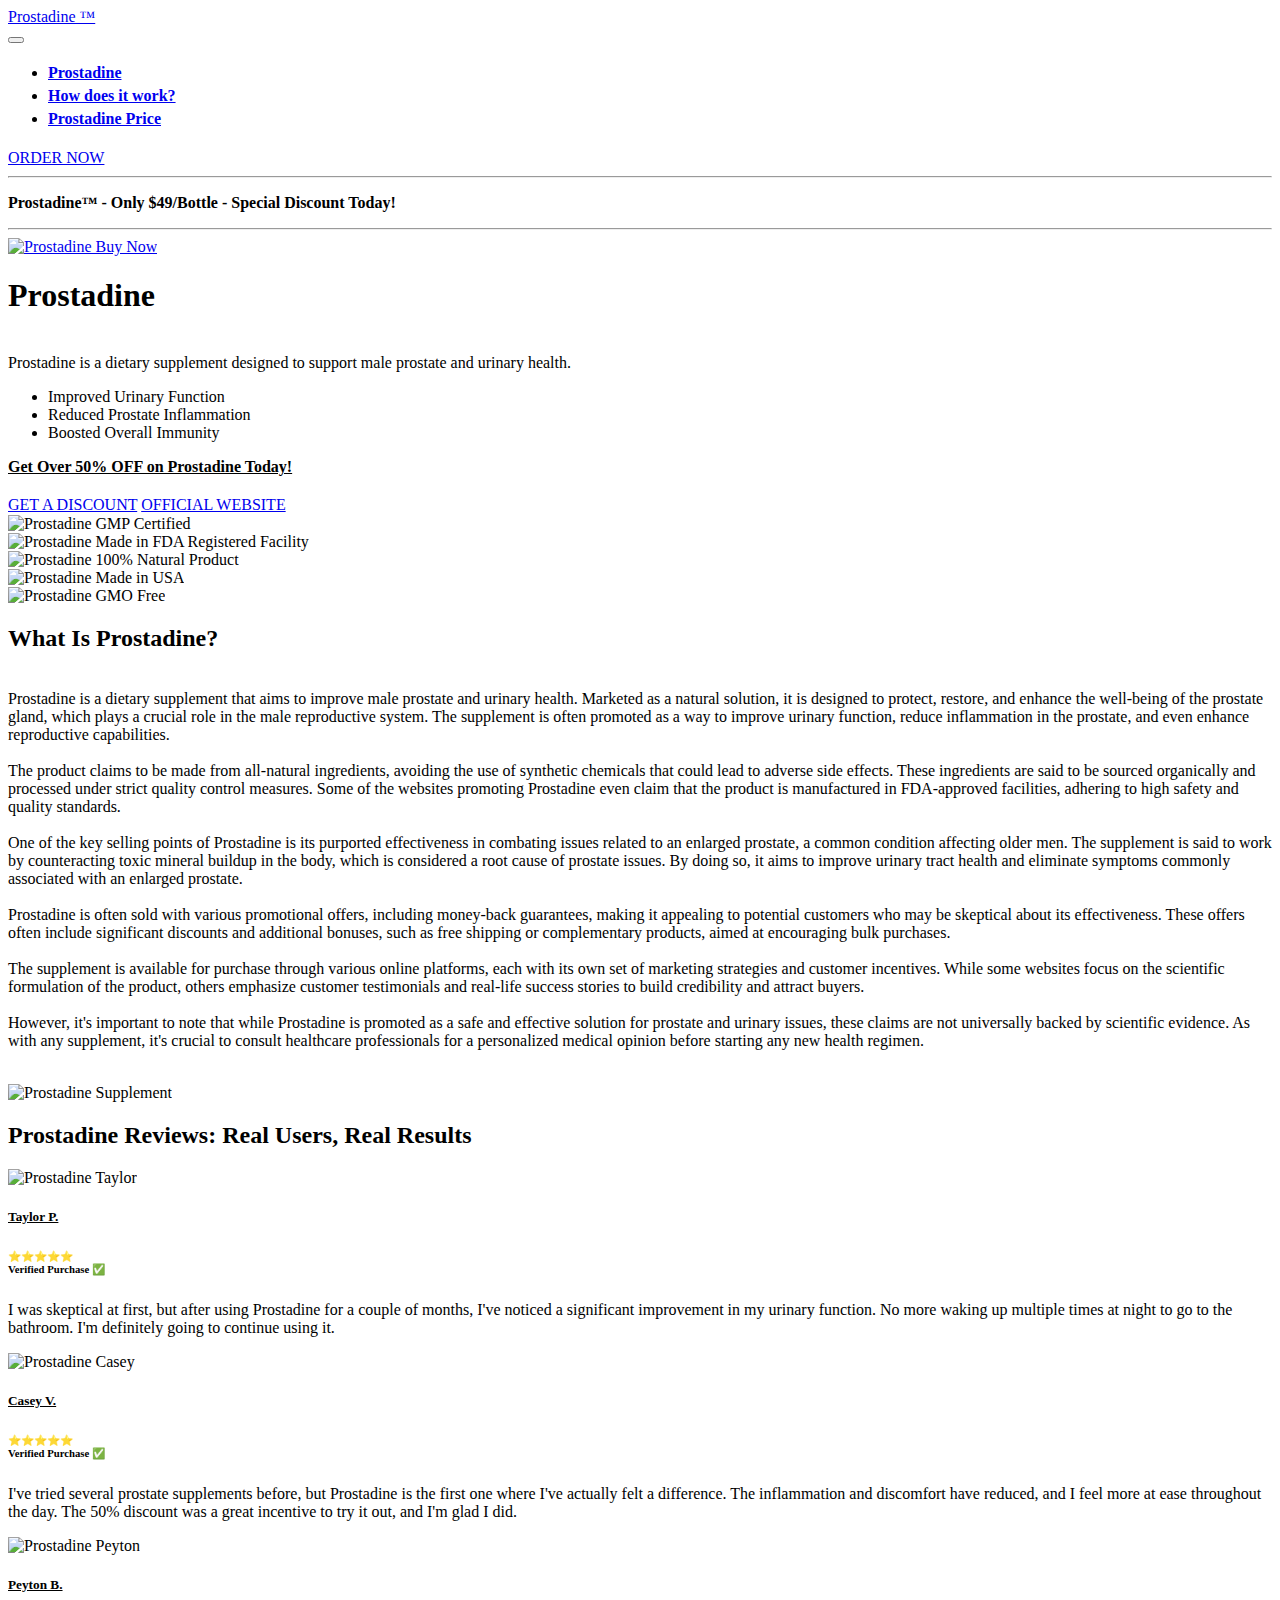
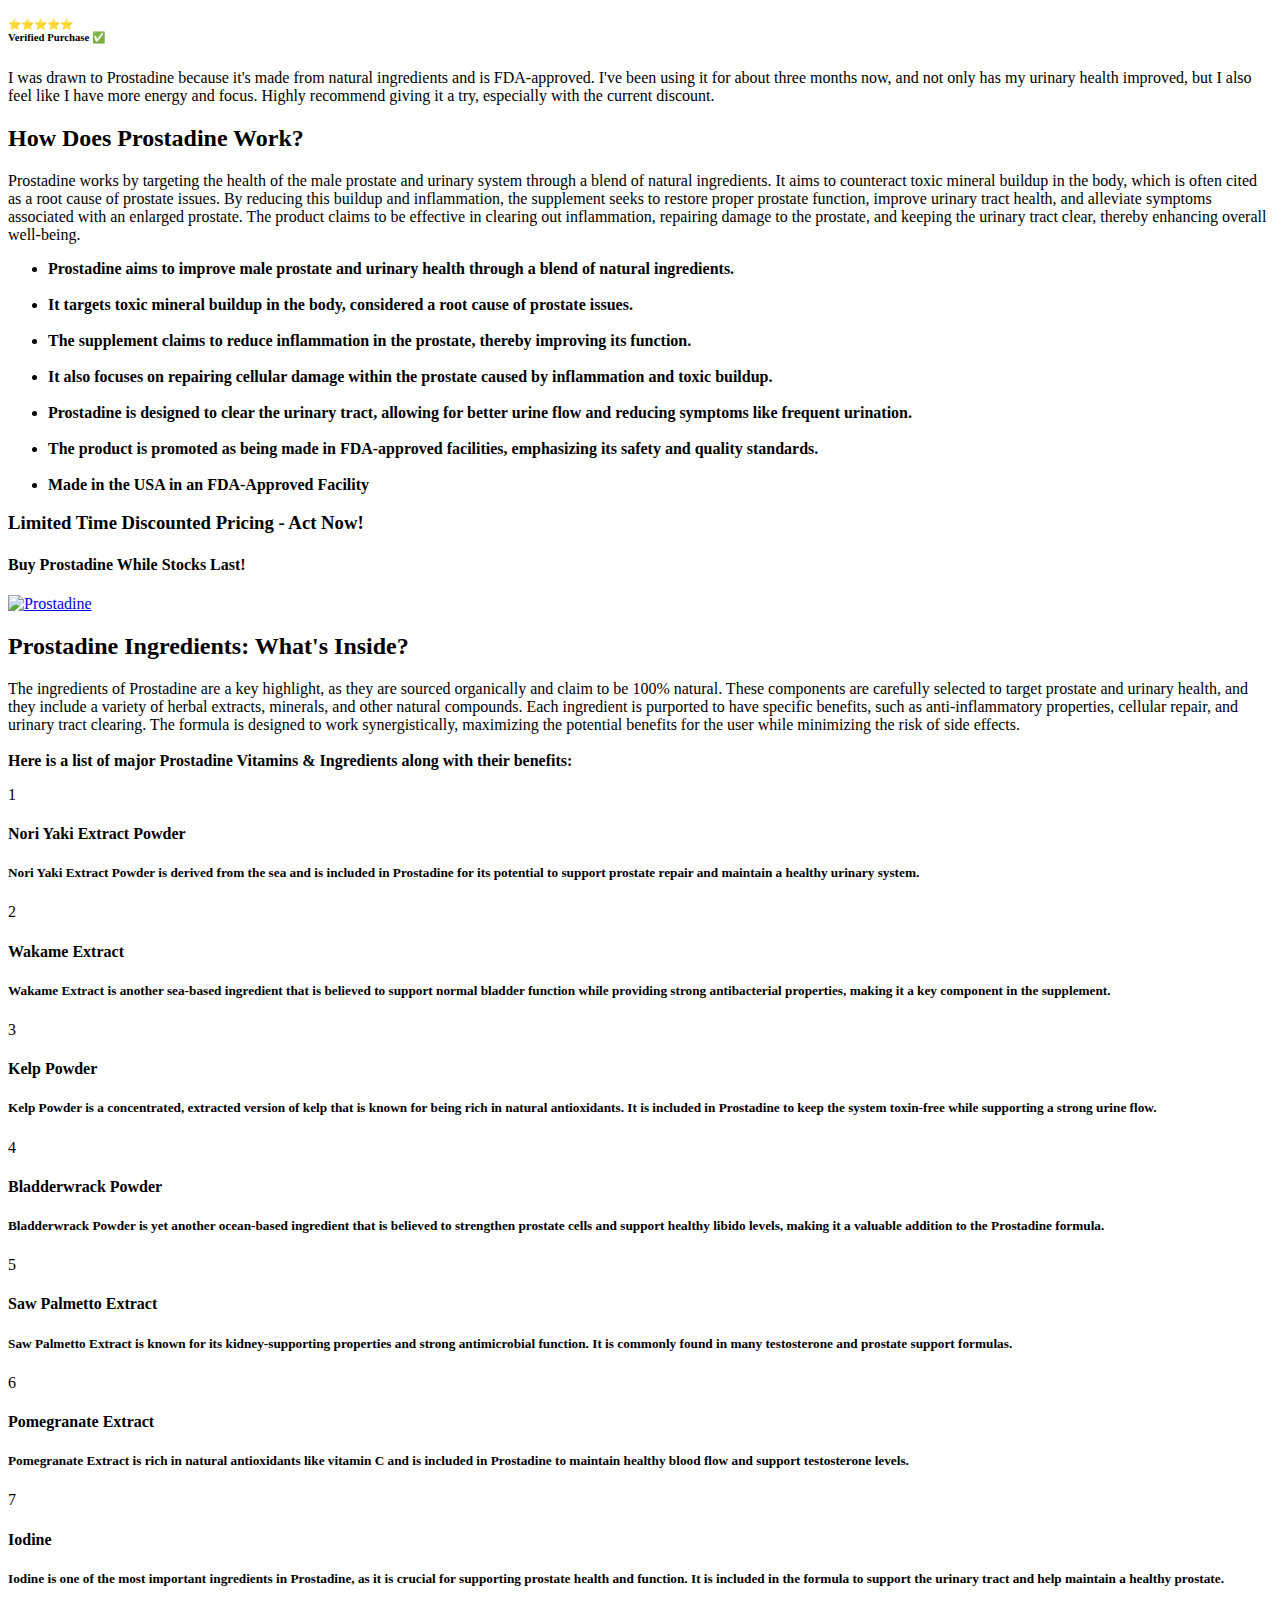
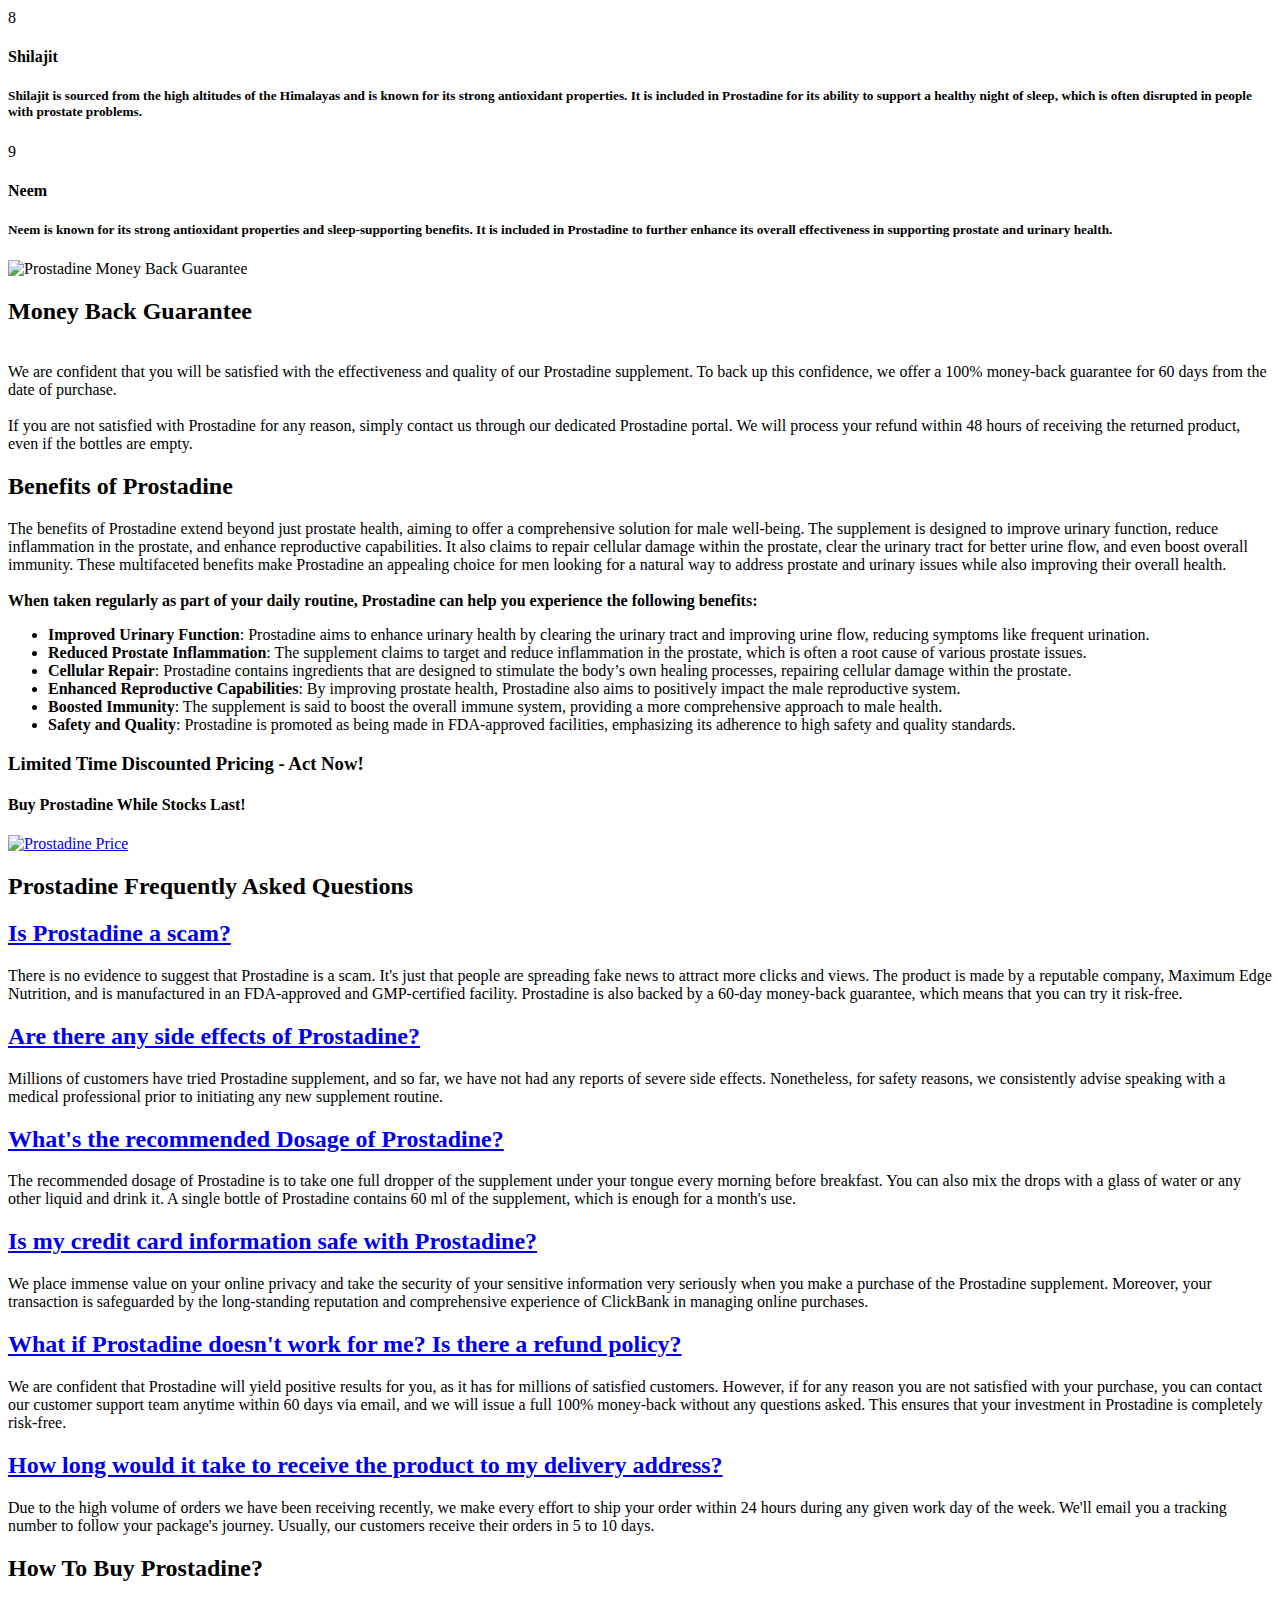
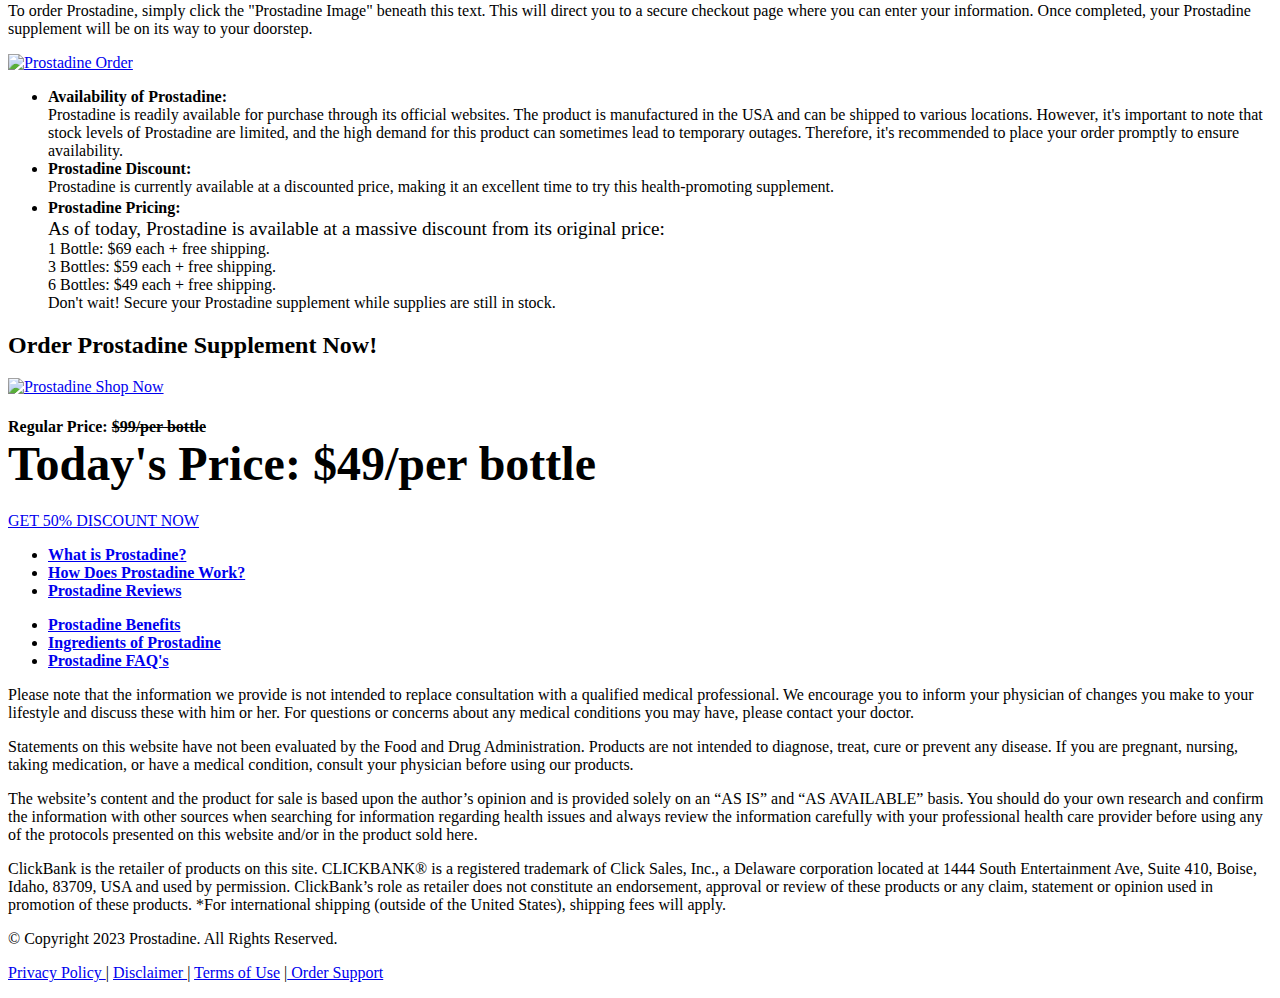
==== commit daf29dce: "Template-2" ====
--- a/index.html
+++ b/index.html
@@ -1,165 +1,1596 @@
-<!DOCTYPE html>
-<html  >
-<head>
-  
-  <meta charset="UTF-8">
-  <meta http-equiv="X-UA-Compatible" content="IE=edge">
-  
-  <meta name="twitter:card" content="summary_large_image"/>
-  <meta name="twitter:image:src" content="">
-  <meta property="og:image" content="">
-  <meta name="twitter:title" content="Prostadine | USA Official Site">
-  <meta name="viewport" content="width=device-width, initial-scale=1, minimum-scale=1">
-  <link rel="shortcut icon" href="assets/images/favicon-main-128x128.png" type="image/x-icon">
-  <meta name="description" content="Prostadine is a natural supplement for prostate health. It helps improve urinary flow, reduce inflammation, and support overall prostate health.">
-  
-  
-  <title>Prostadine | USA Official Site</title>
-  <link rel="stylesheet" href="assets/web/assets/mobirise-icons2/mobirise2.css">
-  <link rel="stylesheet" href="assets/bootstrap/css/bootstrap.min.css">
-  <link rel="stylesheet" href="assets/bootstrap/css/bootstrap-grid.min.css">
-  <link rel="stylesheet" href="assets/bootstrap/css/bootstrap-reboot.min.css">
-  <link rel="stylesheet" href="assets/animatecss/animate.css">
-  <link rel="stylesheet" href="assets/dropdown/css/style.css">
-  <link rel="stylesheet" href="assets/socicon/css/styles.css">
-  <link rel="stylesheet" href="assets/theme/css/style.css">
-  <link rel="preload" href="https://fonts.googleapis.com/css?family=Jost:100,200,300,400,500,600,700,800,900,100i,200i,300i,400i,500i,600i,700i,800i,900i&display=swap" as="style" onload="this.onload=null;this.rel='stylesheet'">
-  <noscript><link rel="stylesheet" href="https://fonts.googleapis.com/css?family=Jost:100,200,300,400,500,600,700,800,900,100i,200i,300i,400i,500i,600i,700i,800i,900i&display=swap"></noscript>
-  <link rel="preload" as="style" href="assets/mobirise/css/mbr-additional.css"><link rel="stylesheet" href="assets/mobirise/css/mbr-additional.css" type="text/css">
-  
-  
-  
-  <meta http-equiv="content-language" content="en-us">
-</head>
-<body>
-  
-  <section data-bs-version="5.1" class="menu menu2 cid-tmAYGHW7QI" once="menu" id="menu2-29">
-    
-    <nav class="navbar navbar-dropdown navbar-expand-lg">
-        <div class="container">
-            <div class="navbar-brand">
-                
-                <span class="navbar-caption-wrap"><a class="navbar-caption text-white text-primary display-2" href="index.html">Prostadine</a></span>
-            </div>
-            <button class="navbar-toggler" type="button" data-toggle="collapse" data-bs-toggle="collapse" data-target="#navbarSupportedContent" data-bs-target="#navbarSupportedContent" aria-controls="navbarNavAltMarkup" aria-expanded="false" aria-label="Toggle navigation">
-                <div class="hamburger">
-                    <span></span>
-                    <span></span>
-                    <span></span>
-                    <span></span>
-                </div>
-            </button>
-            <div class="collapse navbar-collapse" id="navbarSupportedContent">
-                <ul class="navbar-nav nav-dropdown" data-app-modern-menu="true"><li class="nav-item"><a class="nav-link link text-white text-primary display-4" href="https://hop.clickbank.net/?affiliate=rajnagpalx&vendor=prostadine&cbpage=tsl">Get A Discount!</a></li><li class="nav-item"><a class="nav-link link text-white text-primary display-4" href="https://hop.clickbank.net/?affiliate=rajnagpalx&vendor=prostadine&cbpage=tsl">Official Website</a></li></ul>
-                
-                <div class="navbar-buttons mbr-section-btn"><a class="btn btn-primary display-4" href="https://hop.clickbank.net/?affiliate=rajnagpalx&vendor=prostadine&cbpage=tsl"><span class="socicon socicon-bale mbr-iconfont mbr-iconfont-btn" style="font-size: 20px;"></span>ORDER NOW</a></div>
-            </div>
-        </div>
-    </nav>
-</section>
-
-<section data-bs-version="5.1" class="header14 cid-tmAWnNTbYr" id="header14-28">
-
-    
-
-    
-    
-
-    <div class="container">
-        <div class="row justify-content-center align-items-center">
-            <div class="col-12 col-md-6 image-wrapper">
-                <a href="https://hop.clickbank.net/?affiliate=rajnagpalx&vendor=prostadine&cbpage=tsl"><img src="assets/images/prostadine-main-1256x957.png" alt="Prostadine"></a>
-            </div>
-            <div class="col-12 col-md">
-                <div class="text-wrapper">
-                    <h1 class="mbr-section-title mbr-fonts-style mb-3 display-1"><strong>Prostadine</strong></h1>
-                    <p class="mbr-text mbr-fonts-style display-7">
-                        <br>Prostadine is a liquid dietary supplement that supports prostate health with its unique blend of nine natural ingredients.</p><div class="mbr-text mbr-fonts-style display-4">
-                    <ul>
-                        <li>Supports prostate health</li><li>Improves urinary flow</li><li>Reduces inflammation</li>
-                    </ul>
-                </div>  
-                    <p class="mbr-text mbr-fonts-style display-7">
-                    <strong><u>Try Prostadine For Over 70% OFF Today!</u></strong><br></p>
-                    <div class="mbr-section-btn mt-3"><a class="btn btn-primary display-7" href="https://hop.clickbank.net/?affiliate=rajnagpalx&vendor=prostadine&cbpage=tsl"><font face="Moririse2"><br></font>GET A DISCOUNT</a> <a class="btn btn-black-outline display-7" href="https://hop.clickbank.net/?affiliate=rajnagpalx&vendor=prostadine&cbpage=tsl"><span class="mobi-mbri mobi-mbri-arrow-next mbr-iconfont mbr-iconfont-btn" style="font-size: 15px;"></span><font face="Moririse2"><br></font>OFFICIAL WEBSITE</a></div>
-                </div>
-            </div>
-        </div>
-    </div>
-</section>
-
-<section data-bs-version="5.1" class="content4 cid-tjtKMEmhHh" id="content4-h">
-    
-
-    
-    
-    <div class="container">
-        <div class="row justify-content-center">
-            <div class="title col-md-12 col-lg-12">
-                <h3 class="mbr-section-title mbr-fonts-style align-center mb-4 display-2"><strong>60-Days Money Back Guarantee</strong></h3>
-                <h4 class="mbr-section-subtitle align-center mbr-fonts-style mb-4 display-7">Prostadine is backed by a 100% money back guarantee for 60 full days from your original purchase.<br>If you’re not totally and completely satisfied with Prostadine in the first 60 days from your purchase simply let us know.<br>We’ll give you a full refund within 24 hours, no questions asked!</h4>
-                <div class="mbr-section-btn align-center"><a class="btn btn-primary display-4" href="https://hop.clickbank.net/?affiliate=rajnagpalx&vendor=prostadine&cbpage=tsl"><span class="mobi-mbri mobi-mbri-arrow-next mbr-iconfont mbr-iconfont-btn" style="font-size: 15px;"></span>GET 70% DISCOUNT NOW</a></div>
-            </div>
-        </div>
-    </div>
-</section>
-
-<section data-bs-version="5.1" class="footer3 cid-trSSpRsYGT" once="footers" id="footer3-2p">
-
-    
-
-    
-
-    <div class="container-fluid">
-        <div class="media-container-row align-center mbr-white">
-            <div class="row row-links">
-                <ul class="foot-menu">
-                    
-                    
-                    
-                    
-                    
-                    
-                    
-                    
-                    
-                     
-                     
-                <li class="foot-menu-item mbr-fonts-style display-4"><u><a href="page1.html" class="text-white">Terms</a></u></li><li class="foot-menu-item mbr-fonts-style display-4"><u><a href="page2.html" class="text-white">Privacy</a></u></li><li class="foot-menu-item mbr-fonts-style display-4"><u><a href="page3.html" class="text-white">Disclaimer</a></u></li><li class="foot-menu-item mbr-fonts-style display-4"><u><a href="page4.html" class="text-white">Contact Us</a></u></li></ul>
-            </div>
-            <div class="row social-row">
-                <div class="social-list align-left pb-2">
-                    
-                    
-                    
-                    
-                    
-                    
-                <div class="soc-item">
-                       
-
-
-                    </div></div>
-            </div>
-            <div class="row row-copirayt">
-                <p class="mbr-text mb-0 mbr-fonts-style align-center display-4">
-                    © Copyright 2023 Prostadine. All Rights Reserved.
-                </p>
-            </div>
-        </div>
-    </div>
-</section>
-
-
-<script src="assets/bootstrap/js/bootstrap.bundle.min.js"></script>
-  <script src="assets/smoothscroll/smooth-scroll.js"></script>
-  <script src="assets/ytplayer/index.js"></script>
-  <script src="assets/dropdown/js/navbar-dropdown.js"></script>
-  <script src="assets/theme/js/script.js"></script>
-  
-  
-  
- <div id="scrollToTop" class="scrollToTop mbr-arrow-up"><a style="text-align: center;"><i class="mbr-arrow-up-icon mbr-arrow-up-icon-cm cm-icon cm-icon-smallarrow-up"></i></a></div>
-    <input name="animation" type="hidden">
-  </body>
+<!DOCTYPE html>
+<html>
+  <head>
+    <title>Prostadine Official Site - 50% Off, $49/Bottle Special Offer</title>
+
+    <meta charset="UTF-8" />
+    <meta http-equiv="X-UA-Compatible" content="IE=edge" />
+
+    <meta name="twitter:card" content="summary_large_image" />
+    <meta name="twitter:image:src" content="" />
+    <meta property="og:image" content="assets-2/images/Prostadine.png" />
+    <meta name="twitter:title" content="Prostadine Official Site - 50% Off, $49/Bottle Special Offer" />
+    <meta
+      name="viewport"
+      content="width=device-width, initial-scale=1, minimum-scale=1"
+    />
+    <link
+      rel="shortcut icon"
+      href="assets-2/images/usa.png"
+      type="image/x-icon"
+    />
+    <meta name="description" content="Prostadine is your natural solution for prostate and urinary health. Now available at a 50% discount, get yours for just $49 per bottle. Improve urinary function, reduce inflammation, and boost overall well-being with this FDA-approved supplement. Limited time offer!" />
+    <meta
+      name="keywords"
+      content="Prostadine, Prostadine supplement, buy Prostadine"
+    />
+    <meta http-equiv="content-language" content="en-us" />
+
+    <link
+      rel="stylesheet"
+      href="assets-2/web/assets/mobirise-icons2/mobirise2.css"
+    />
+    <link
+      rel="stylesheet"
+      href="assets-2/web/assets/mobirise-icons/mobirise-icons.css"
+    />
+    <link rel="stylesheet" href="assets-2/bootstrap/css/bootstrap.min.css" />
+    <link rel="stylesheet" href="assets-2/bootstrap/css/bootstrap-grid.min.css" />
+    <link
+      rel="stylesheet"
+      href="assets-2/bootstrap/css/bootstrap-reboot.min.css"
+    />
+    <link rel="stylesheet" href="assets-2/animatecss/animate.css" />
+    <link rel="stylesheet" href="assets-2/dropdown/css/style.css" />
+    <link rel="stylesheet" href="assets-2/socicon/css/styles.css" />
+    <link rel="stylesheet" href="assets-2/theme/css/style.css" />
+    <link
+      rel="preload"
+      href="https://fonts.googleapis.com/css?family=Jost:100,200,300,400,500,600,700,800,900,100i,200i,300i,400i,500i,600i,700i,800i,900i&display=swap"
+      as="style"
+      onload="this.onload=null;this.rel='stylesheet'"
+    />
+    <noscript
+      ><link
+        rel="stylesheet"
+        href="https://fonts.googleapis.com/css?family=Jost:100,200,300,400,500,600,700,800,900,100i,200i,300i,400i,500i,600i,700i,800i,900i&display=swap"
+    /></noscript>
+    <link
+      rel="preload"
+      as="style"
+      href="assets-2/mobirise/css/mbr-additional.css"
+    />
+    <link
+      rel="stylesheet"
+      href="assets-2/mobirise/css/mbr-additional.css"
+      type="text/css"
+    />
+
+  </head>
+  <body>
+    <!-- Analytics -->
+    <!-- Snap Pixel Code -->
+    <script type="text/javascript">
+      (function (e, t, n) {
+        if (e.snaptr) return;
+        var a = (e.snaptr = function () {
+          a.handleRequest
+            ? a.handleRequest.apply(a, arguments)
+            : a.queue.push(arguments);
+        });
+        a.queue = [];
+        var s = "script";
+        r = t.createElement(s);
+        r.async = !0;
+        r.src = n;
+        var u = t.getElementsByTagName(s)[0];
+        u.parentNode.insertBefore(r, u);
+      })(window, document, "https://sc-static.net/scevent.min.js");
+
+      snaptr("init", "e9f0e346-bda5-463f-97de-9b89f2078033", {
+        user_email: "__INSERT_USER_EMAIL__",
+      });
+
+      snaptr("track", "PAGE_VIEW");
+    </script>
+    <!-- End Snap Pixel Code -->
+
+    <!-- Meta Pixel Code -->
+    <script>
+      !(function (f, b, e, v, n, t, s) {
+        if (f.fbq) return;
+        n = f.fbq = function () {
+          n.callMethod
+            ? n.callMethod.apply(n, arguments)
+            : n.queue.push(arguments);
+        };
+        if (!f._fbq) f._fbq = n;
+        n.push = n;
+        n.loaded = !0;
+        n.version = "2.0";
+        n.queue = [];
+        t = b.createElement(e);
+        t.async = !0;
+        t.src = v;
+        s = b.getElementsByTagName(e)[0];
+        s.parentNode.insertBefore(t, s);
+      })(
+        window,
+        document,
+        "script",
+        "https://connect.facebook.net/en_US/fbevents.js"
+      );
+      fbq("init", "1252382062025789");
+      fbq("track", "PageView");
+    </script>
+    <noscript
+      ><img
+        height="1"
+        width="1"
+        style="display: none"
+        src="https://www.facebook.com/tr?id=1252382062025789&ev=PageView&noscript=1"
+    /></noscript>
+    <!-- End Meta Pixel Code -->
+
+    <!-- Google tag (gtag.js) -->
+    <script
+      async
+      src="https://www.googletagmanager.com/gtag/js?id=G-0FQEKQXRQW"
+    ></script>
+    <script>
+      window.dataLayer = window.dataLayer || [];
+      function gtag() {
+        dataLayer.push(arguments);
+      }
+      gtag("js", new Date());
+
+      gtag("config", "G-0FQEKQXRQW");
+    </script>
+    <!-- /Analytics -->
+
+    <section
+      data-bs-version="5.1"
+      class="menu menu2 cid-tmAYGHW7QI"
+      once="menu"
+      id="menu2-29"
+    >
+      <nav class="navbar navbar-dropdown navbar-expand-lg">
+        <div class="container-fluid">
+          <div class="navbar-brand">
+            <span class="navbar-caption-wrap"
+              ><a
+                class="navbar-caption text-white text-primary display-2"
+                href="https://prostadine-go.com" alt="Prostadine" title="Prostadine"
+                >Prostadine ™</a
+              ></span
+            >
+          </div>
+          <button
+            class="navbar-toggler"
+            type="button"
+            data-toggle="collapse"
+            data-bs-toggle="collapse"
+            data-target="#navbarSupportedContent"
+            data-bs-target="#navbarSupportedContent"
+            aria-controls="navbarNavAltMarkup"
+            aria-expanded="false"
+            aria-label="Toggle navigation"
+          >
+            <div class="hamburger">
+              <span></span>
+              <span></span>
+              <span></span>
+              <span></span>
+            </div>
+          </button>
+          <div class="collapse navbar-collapse" id="navbarSupportedContent">
+            <ul class="navbar-nav nav-dropdown" data-app-modern-menu="true">
+              <li class="nav-item">
+                <a
+                  class="nav-link link text-white text-primary display-4"
+                  href="https://prostadine-go.com#features12-2x" alt="Prostadine" title="Prostadine"
+                  ><span
+                    class="mobi-mbri mobi-mbri-touch mbr-iconfont mbr-iconfont-btn"
+                    style="font-size: 20px"
+                  ></span
+                  ><strong>Prostadine</strong></a
+                >
+              </li>
+              <li class="nav-item">
+                <a
+                  class="nav-link link text-white text-primary display-4"
+                  href="https://prostadine-go.com#content4-6" alt="How It Works Prostadine" title="How It Works Prostadine"
+                  ><span
+                    class="mobi-mbri mobi-mbri-touch mbr-iconfont mbr-iconfont-btn"
+                    style="font-size: 20px"
+                  ></span
+                  ><strong>How does it work?</strong></a
+                >
+              </li>
+              <li class="nav-item">
+                <a
+                  class="nav-link link text-white text-primary display-4"
+                  href="https://prostadine-go.com#content4-2f" alt="Prostadine price" title="Prostadine price"
+                  ><span
+                    class="mobi-mbri mobi-mbri-touch mbr-iconfont mbr-iconfont-btn"
+                    style="font-size: 20px"
+                  ></span
+                  ><strong>Prostadine Price</strong></a
+                >
+              </li>
+            </ul>
+
+            <div class="navbar-buttons mbr-section-btn">
+              <a
+                class="btn btn-warning display-4"
+                href="https://efaf6t7vnmdv9y7dydydk2vlq3.hop.clickbank.net"
+                rel="nofollow" alt="Prostadine order" title="Prostadine order"
+                ><span
+                  class="socicon socicon-bale mbr-iconfont mbr-iconfont-btn"
+                  style="font-size: 20px"
+                ></span
+                >ORDER NOW</a
+              >
+            </div>
+          </div>
+        </div>
+      </nav>
+    </section>
+
+    <section
+      data-bs-version="5.1"
+      class="content6 cid-tGj2dk3VcB"
+      id="content6-2p"
+    >
+      <div class="container-fluid">
+        <div class="row justify-content-center">
+          <div class="col-md-12 col-lg-10">
+            <hr class="line" />
+            <p class="mbr-text align-center mbr-fonts-style my-4 display-5">
+              <strong
+                >Prostadine™&nbsp;- Only $49/Bottle - Special
+                Discount Today!</strong
+              >
+            </p>
+            <hr class="line" />
+          </div>
+        </div>
+      </div>
+    </section>
+
+    <section
+      data-bs-version="5.1"
+      class="header14 cid-tmAWnNTbYr"
+      id="header14-28"
+    >
+      <div class="container">
+        <div class="row justify-content-center align-items-center">
+          <div class="col-12 col-md-5 image-wrapper">
+            <a href="https://efaf6t7vnmdv9y7dydydk2vlq3.hop.clickbank.net" rel="nofollow" alt="Prostadine" title="Prostadine"
+              ><img
+                src="assets-2/images/Prostadine.png"
+                alt="Prostadine Buy Now"
+            /></a>
+          </div>
+          <div class="col-12 col-md">
+            <div class="text-wrapper">
+              <h1 class="mbr-section-title mbr-fonts-style mb-3 display-1">
+                <strong>Prostadine</strong>
+              </h1>
+              <p class="mbr-text mbr-fonts-style display-7">
+                <br />Prostadine is a dietary supplement designed to support male prostate and urinary health.
+              </p>
+              <div class="mbr-text mbr-fonts-style display-4">
+                <ul>
+                  
+                  <li>Improved Urinary Function</li>
+                  
+                  <li>Reduced Prostate Inflammation</li>
+                  
+                  <li>Boosted Overall Immunity</li>
+                  
+                </ul>
+              </div>
+              <p class="mbr-text mbr-fonts-style display-7">
+                <strong
+                  ><u
+                    >Get Over 50% OFF on Prostadine Today!</u
+                  ></strong
+                ><br />
+              </p>
+              <div class="mbr-section-btn mt-3">
+                <a
+                  class="btn btn-warning display-7"
+                  href="https://efaf6t7vnmdv9y7dydydk2vlq3.hop.clickbank.net"
+                  rel="nofollow" alt="Prostadine discount" title="Prostadine discount"
+                  >GET A DISCOUNT<font face="Moririse2"></font
+                ></a>
+                <a
+                  class="btn btn-primary-outline display-7"
+                  href="https://efaf6t7vnmdv9y7dydydk2vlq3.hop.clickbank.net"
+                  rel="nofollow" alt="Prostadine official website" title="Prostadine official website"
+                  ><span
+                    class="mobi-mbri mobi-mbri-arrow-next mbr-iconfont mbr-iconfont-btn"
+                    style="font-size: 20px"
+                  ></span
+                  >OFFICIAL WEBSITE</a
+                >
+              </div>
+            </div>
+          </div>
+        </div>
+      </div>
+    </section>
+
+    <section
+      data-bs-version="5.1"
+      class="people3 cid-tH9DkCSLTu"
+      id="people03-2w"
+    >
+      <div class="images-container container">
+        <div class="row justify-content-center">
+          <div class="col-md-3 card">
+            <img
+              src="assets-2/images/gmp-certified.png"
+              alt="Prostadine GMP Certified"
+            />
+          </div>
+          <div class="col-md-3 card">
+            <img
+              src="assets-2/images/fda-approved.png"
+              alt="Prostadine Made in FDA Registered Facility"
+            />
+          </div>
+          <div class="col-md-3 card">
+            <img
+              src="assets-2/images/natural-product.png"
+              alt="Prostadine 100% Natural Product"
+            />
+          </div>
+          <div class="col-md-3 card">
+            <img
+              src="assets-2/images/made-in-usa.png"
+              alt="Prostadine Made in USA"
+            />
+          </div>
+          <div class="col-md-3 card">
+            <img src="assets-2/images/gmo-free.png" alt="Prostadine GMO Free" />
+          </div>
+        </div>
+      </div>
+    </section>
+
+    <section
+      data-bs-version="5.1"
+      class="features11 cid-tH9DmgGGPn"
+      id="features12-2x"
+    >
+      <div class="container">
+        <div class="m-0 row align-items-center">
+          <div class="col-12 col-lg">
+            <div class="card-wrapper">
+              <div class="card-box">
+                <h2 class="card-title mbr-fonts-style mb-4 display-2">
+                  <strong>What Is Prostadine?</strong>
+                </h2>
+                <p class="mbr-text mbr-fonts-style mb-4 display-7">
+                  <br />
+                   Prostadine is a dietary supplement that aims to improve male prostate and urinary health. Marketed as a natural solution, it is designed to protect, restore, and enhance the well-being of the prostate gland, which plays a crucial role in the male reproductive system. The supplement is often promoted as a way to improve urinary function, reduce inflammation in the prostate, and even enhance reproductive capabilities.<br /><br />
+                   The product claims to be made from all-natural ingredients, avoiding the use of synthetic chemicals that could lead to adverse side effects. These ingredients are said to be sourced organically and processed under strict quality control measures. Some of the websites promoting Prostadine even claim that the product is manufactured in FDA-approved facilities, adhering to high safety and quality standards.<br /><br />
+                   One of the key selling points of Prostadine is its purported effectiveness in combating issues related to an enlarged prostate, a common condition affecting older men. The supplement is said to work by counteracting toxic mineral buildup in the body, which is considered a root cause of prostate issues. By doing so, it aims to improve urinary tract health and eliminate symptoms commonly associated with an enlarged prostate.<br /><br />
+                   Prostadine is often sold with various promotional offers, including money-back guarantees, making it appealing to potential customers who may be skeptical about its effectiveness. These offers often include significant discounts and additional bonuses, such as free shipping or complementary products, aimed at encouraging bulk purchases.<br /><br />
+                   The supplement is available for purchase through various online platforms, each with its own set of marketing strategies and customer incentives. While some websites focus on the scientific formulation of the product, others emphasize customer testimonials and real-life success stories to build credibility and attract buyers.<br /><br />
+                   However, it's important to note that while Prostadine is promoted as a safe and effective solution for prostate and urinary issues, these claims are not universally backed by scientific evidence. As with any supplement, it's crucial to consult healthcare professionals for a personalized medical opinion before starting any new health regimen.<br /><br />
+                  
+                </p>
+              </div>
+            </div>
+          </div>
+          <div class="p-0 col-12 col-lg-6 md-pb">
+            <div class="image-wrapper">
+              <img
+                src="assets-2/images/Prostadine-supplement.png"
+                alt="Prostadine Supplement"
+              />
+            </div>
+          </div>
+        </div>
+      </div>
+    </section>
+
+    <section
+      data-bs-version="5.1"
+      class="content4 cid-tI6nLx69Mo"
+      id="content4-2y"
+    >
+      <div class="container">
+        <div class="row justify-content-center">
+          <div class="title col-md-12 col-lg-12">
+            <h2
+              class="mbr-section-title mbr-fonts-style align-center mb-4 display-2"
+            >
+              <strong>Prostadine Reviews: Real Users, Real Results</strong>
+            </h2>
+          </div>
+        </div>
+      </div>
+    </section>
+
+    <section
+      data-bs-version="5.1"
+      class="team2 cid-tI6nMTyTXC"
+      xmlns="http://www.w3.org/1999/html"
+      id="team2-2z"
+    >
+      <div class="container">
+        <div class="card">
+          <div class="card-wrapper">
+            <div class="row align-items-center">
+              <div class="col-12 col-md-2">
+                <div class="image-wrapper">
+                  <img
+                    src="assets-2/images/taylor.png"
+                    alt="Prostadine Taylor"
+                  />
+                </div>
+              </div>
+              <div class="col-12 col-md">
+                <div class="card-box">
+                  <h5 class="card-title mbr-fonts-style m-0 mb-3 display-5">
+                    <strong><u>Taylor P.</u></strong>
+                  </h5>
+                  <h6 class="card-subtitle mbr-fonts-style mb-3 display-4">
+                    ⭐⭐⭐⭐⭐<br /><strong>Verified Purchase ✅</strong>
+                  </h6>
+                  <p class="mbr-text mbr-fonts-style display-7">
+                    I was skeptical at first, but after using Prostadine for a couple of months, I've noticed a significant improvement in my urinary function. No more waking up multiple times at night to go to the bathroom. I'm definitely going to continue using it.
+                  </p>
+                </div>
+              </div>
+            </div>
+          </div>
+        </div>
+        <div class="card">
+          <div class="card-wrapper">
+            <div class="row align-items-center">
+              <div class="col-12 col-md-2">
+                <div class="image-wrapper">
+                  <img src="assets-2/images/casey.png" alt="Prostadine Casey" />
+                </div>
+              </div>
+              <div class="col-12 col-md">
+                <div class="card-box">
+                  <h5 class="card-title mbr-fonts-style m-0 mb-3 display-5">
+                    <strong><u>Casey V.</u></strong>
+                  </h5>
+                  <h6 class="card-subtitle mbr-fonts-style mb-3 display-4">
+                    ⭐⭐⭐⭐⭐<br /><strong>Verified Purchase ✅</strong>
+                  </h6>
+                  <p class="mbr-text mbr-fonts-style display-7">
+                    I've tried several prostate supplements before, but Prostadine is the first one where I've actually felt a difference. The inflammation and discomfort have reduced, and I feel more at ease throughout the day. The 50% discount was a great incentive to try it out, and I'm glad I did.
+                  </p>
+                </div>
+              </div>
+            </div>
+          </div>
+        </div>
+        <div class="card">
+          <div class="card-wrapper">
+            <div class="row align-items-center">
+              <div class="col-12 col-md-2">
+                <div class="image-wrapper">
+                  <img
+                    src="assets-2/images/peyton.png"
+                    alt="Prostadine Peyton"
+                  />
+                </div>
+              </div>
+              <div class="col-12 col-md">
+                <div class="card-box">
+                  <h5 class="card-title mbr-fonts-style m-0 mb-3 display-5">
+                    <strong><u>Peyton B.</u></strong>
+                  </h5>
+                  <h6 class="card-subtitle mbr-fonts-style mb-3 display-4">
+                    ⭐⭐⭐⭐⭐<br /><strong>Verified Purchase ✅</strong>
+                  </h6>
+                  <p class="mbr-text mbr-fonts-style display-7">
+                    I was drawn to Prostadine because it's made from natural ingredients and is FDA-approved. I've been using it for about three months now, and not only has my urinary health improved, but I also feel like I have more energy and focus. Highly recommend giving it a try, especially with the current discount.
+                  </p>
+                </div>
+              </div>
+            </div>
+          </div>
+        </div>
+      </div>
+    </section>
+
+    <section
+      data-bs-version="5.1"
+      class="content4 cid-tjtxWwqj42"
+      id="content4-6"
+    >
+      <div class="container">
+        <div class="row justify-content-center">
+          <div class="title col-md-12 col-lg-12">
+            <h2
+              class="mbr-section-title mbr-fonts-style align-center mb-4 display-2"
+            >
+              <strong>How Does Prostadine Work?</strong>
+            </h2>
+          </div>
+        </div>
+      </div>
+    </section>
+
+    <section
+      data-bs-version="5.1"
+      class="content5 cid-sKy7tkCOig cid-tjtzqzBvQT"
+      id="content5-7"
+    >
+      <div class="container">
+        <div class="row justify-content-center">
+          <div class="col-md-12 col-lg-10">
+            <p class="mbr-text mbr-fonts-style display-7">
+              Prostadine works by targeting the health of the male prostate and urinary system through a blend of natural ingredients. It aims to counteract toxic mineral buildup in the body, which is often cited as a root cause of prostate issues. By reducing this buildup and inflammation, the supplement seeks to restore proper prostate function, improve urinary tract health, and alleviate symptoms associated with an enlarged prostate. The product claims to be effective in clearing out inflammation, repairing damage to the prostate, and keeping the urinary tract clear, thereby enhancing overall well-being.
+              <br />
+            </p>
+          </div>
+        </div>
+      </div>
+    </section>
+
+    <section
+      data-bs-version="5.1"
+      class="content8 cid-tjtzAQHko8"
+      id="content8-8"
+    >
+      <div class="container">
+        <div class="row justify-content-center">
+          <div class="counter-container col-md-12 col-lg-10">
+            <div class="mbr-text mbr-fonts-style display-7">
+              <ul>
+                
+                <li><strong>Prostadine aims to improve male prostate and urinary health through a blend of natural ingredients.</strong></li>
+                <br />
+                
+                <li><strong>It targets toxic mineral buildup in the body, considered a root cause of prostate issues.</strong></li>
+                <br />
+                
+                <li><strong>The supplement claims to reduce inflammation in the prostate, thereby improving its function.</strong></li>
+                <br />
+                
+                <li><strong>It also focuses on repairing cellular damage within the prostate caused by inflammation and toxic buildup.</strong></li>
+                <br />
+                
+                <li><strong>Prostadine is designed to clear the urinary tract, allowing for better urine flow and reducing symptoms like frequent urination.</strong></li>
+                <br />
+                
+                <li><strong>The product is promoted as being made in FDA-approved facilities, emphasizing its safety and quality standards.</strong></li>
+                <br />
+                
+                <li>
+                  <strong>Made in the USA in an FDA-Approved Facility</strong>
+                </li>
+              </ul>
+            </div>
+          </div>
+        </div>
+      </div>
+    </section>
+
+    <section
+      data-bs-version="5.1"
+      class="content4 cid-sKy7YKiKVs cid-tq5OSuAQeg"
+      id="content4-2f"
+    >
+      <div class="container">
+        <div class="row justify-content-center">
+          <div class="title col-md-12 col-lg-10">
+            <h3
+              class="mbr-section-title mbr-fonts-style align-center mb-4 display-2"
+            >
+              <strong>Limited Time Discounted Pricing - Act Now! </strong><br />
+            </h3>
+            <h4
+              class="mbr-section-subtitle align-center mbr-fonts-style mb-4 display-5"
+            >
+              <strong> Buy Prostadine While Stocks Last!</strong>
+            </h4>
+          </div>
+        </div>
+      </div>
+    </section>
+
+    <section data-bs-version="5.1" class="image3 cid-tjufRGoCIV" id="image3-l">
+      <div class="container">
+        <div class="row justify-content-center">
+          <div class="col-12 col-lg-10">
+            <div class="image-wrapper">
+              <a href="https://efaf6t7vnmdv9y7dydydk2vlq3.hop.clickbank.net" rel="nofollow" alt="Prostadine" title="Prostadine"
+                ><img
+                  src="assets-2/images/Prostadine-buy.png"
+                  alt="Prostadine"
+              /></a>
+            </div>
+          </div>
+        </div>
+      </div>
+    </section>
+
+    <section
+      data-bs-version="5.1"
+      class="content4 cid-tkw6WynXJP"
+      id="content4-1c"
+    >
+      <div class="container">
+        <div class="row justify-content-center">
+          <div class="title col-md-12 col-lg-12">
+            <h2
+              class="mbr-section-title mbr-fonts-style align-center mb-4 display-2"
+            >
+              <strong>Prostadine Ingredients: What's Inside?</strong>
+            </h2>
+          </div>
+        </div>
+      </div>
+    </section>
+
+    <section
+      data-bs-version="5.1"
+      class="content5 cid-sKy7tkCOig cid-tkw70l93LY"
+      id="content5-1d"
+    >
+      <div class="container">
+        <div class="row justify-content-center">
+          <div class="col-md-12 col-lg-10">
+            <p class="mbr-text mbr-fonts-style display-7">
+              The ingredients of Prostadine are a key highlight, as they are sourced organically and claim to be 100% natural. These components are carefully selected to target prostate and urinary health, and they include a variety of herbal extracts, minerals, and other natural compounds. Each ingredient is purported to have specific benefits, such as anti-inflammatory properties, cellular repair, and urinary tract clearing. The formula is designed to work synergistically, maximizing the potential benefits for the user while minimizing the risk of side effects.
+              <br /><br /><strong
+                >Here is a list of major Prostadine Vitamins &amp;
+                Ingredients along with their benefits:&nbsp;</strong
+              ><br />
+            </p>
+          </div>
+        </div>
+      </div>
+    </section>
+
+    <section
+      data-bs-version="5.1"
+      class="features19 cid-tkw7hjl6MS"
+      id="features20-1e"
+    >
+      <div class="container">
+        <div class="row justify-content-center">
+          <div class="col-12 col-md-10">
+             
+            <div class="item mbr-flex">
+              <div class="icon-box">
+                <span class="step-number mbr-fonts-style display-5"
+                  >1</span
+                >
+              </div>
+              <div class="text-box">
+                <h4
+                  class="icon-title card-title mbr-black mbr-fonts-style display-7"
+                >
+                  <strong>Nori Yaki Extract Powder</strong>
+                </h4>
+                <h5 class="icon-text mbr-black mbr-fonts-style display-4">
+                  Nori Yaki Extract Powder is derived from the sea and is included in Prostadine for its potential to support prostate repair and maintain a healthy urinary system. 
+                </h5>
+              </div>
+            </div>
+              
+            <div class="item mbr-flex">
+              <div class="icon-box">
+                <span class="step-number mbr-fonts-style display-5"
+                  >2</span
+                >
+              </div>
+              <div class="text-box">
+                <h4
+                  class="icon-title card-title mbr-black mbr-fonts-style display-7"
+                >
+                  <strong>Wakame Extract</strong>
+                </h4>
+                <h5 class="icon-text mbr-black mbr-fonts-style display-4">
+                  Wakame Extract is another sea-based ingredient that is believed to support normal bladder function while providing strong antibacterial properties, making it a key component in the supplement.
+                </h5>
+              </div>
+            </div>
+              
+            <div class="item mbr-flex">
+              <div class="icon-box">
+                <span class="step-number mbr-fonts-style display-5"
+                  >3</span
+                >
+              </div>
+              <div class="text-box">
+                <h4
+                  class="icon-title card-title mbr-black mbr-fonts-style display-7"
+                >
+                  <strong>Kelp Powder</strong>
+                </h4>
+                <h5 class="icon-text mbr-black mbr-fonts-style display-4">
+                  Kelp Powder is a concentrated, extracted version of kelp that is known for being rich in natural antioxidants. It is included in Prostadine to keep the system toxin-free while supporting a strong urine flow.
+                </h5>
+              </div>
+            </div>
+              
+            <div class="item mbr-flex">
+              <div class="icon-box">
+                <span class="step-number mbr-fonts-style display-5"
+                  >4</span
+                >
+              </div>
+              <div class="text-box">
+                <h4
+                  class="icon-title card-title mbr-black mbr-fonts-style display-7"
+                >
+                  <strong>Bladderwrack Powder</strong>
+                </h4>
+                <h5 class="icon-text mbr-black mbr-fonts-style display-4">
+                  Bladderwrack Powder is yet another ocean-based ingredient that is believed to strengthen prostate cells and support healthy libido levels, making it a valuable addition to the Prostadine formula.
+                </h5>
+              </div>
+            </div>
+              
+            <div class="item mbr-flex">
+              <div class="icon-box">
+                <span class="step-number mbr-fonts-style display-5"
+                  >5</span
+                >
+              </div>
+              <div class="text-box">
+                <h4
+                  class="icon-title card-title mbr-black mbr-fonts-style display-7"
+                >
+                  <strong>Saw Palmetto Extract</strong>
+                </h4>
+                <h5 class="icon-text mbr-black mbr-fonts-style display-4">
+                  Saw Palmetto Extract is known for its kidney-supporting properties and strong antimicrobial function. It is commonly found in many testosterone and prostate support formulas.
+                </h5>
+              </div>
+            </div>
+              
+            <div class="item mbr-flex">
+              <div class="icon-box">
+                <span class="step-number mbr-fonts-style display-5"
+                  >6</span
+                >
+              </div>
+              <div class="text-box">
+                <h4
+                  class="icon-title card-title mbr-black mbr-fonts-style display-7"
+                >
+                  <strong>Pomegranate Extract</strong>
+                </h4>
+                <h5 class="icon-text mbr-black mbr-fonts-style display-4">
+                  Pomegranate Extract is rich in natural antioxidants like vitamin C and is included in Prostadine to maintain healthy blood flow and support testosterone levels.
+                </h5>
+              </div>
+            </div>
+              
+            <div class="item mbr-flex">
+              <div class="icon-box">
+                <span class="step-number mbr-fonts-style display-5"
+                  >7</span
+                >
+              </div>
+              <div class="text-box">
+                <h4
+                  class="icon-title card-title mbr-black mbr-fonts-style display-7"
+                >
+                  <strong>Iodine</strong>
+                </h4>
+                <h5 class="icon-text mbr-black mbr-fonts-style display-4">
+                  Iodine is one of the most important ingredients in Prostadine, as it is crucial for supporting prostate health and function. It is included in the formula to support the urinary tract and help maintain a healthy prostate.
+                </h5>
+              </div>
+            </div>
+              
+            <div class="item mbr-flex">
+              <div class="icon-box">
+                <span class="step-number mbr-fonts-style display-5"
+                  >8</span
+                >
+              </div>
+              <div class="text-box">
+                <h4
+                  class="icon-title card-title mbr-black mbr-fonts-style display-7"
+                >
+                  <strong>Shilajit</strong>
+                </h4>
+                <h5 class="icon-text mbr-black mbr-fonts-style display-4">
+                  Shilajit is sourced from the high altitudes of the Himalayas and is known for its strong antioxidant properties. It is included in Prostadine for its ability to support a healthy night of sleep, which is often disrupted in people with prostate problems.
+                </h5>
+              </div>
+            </div>
+              
+            <div class="item mbr-flex last">
+              <div class="icon-box">
+                <span class="step-number mbr-fonts-style display-5"
+                  >9</span
+                >
+              </div>
+              <div class="text-box">
+                <h4
+                  class="icon-title card-title mbr-black mbr-fonts-style display-7"
+                >
+                  <strong>Neem</strong>
+                </h4>
+                <h5 class="icon-text mbr-black mbr-fonts-style display-4">
+                  Neem is known for its strong antioxidant properties and sleep-supporting benefits. It is included in Prostadine to further enhance its overall effectiveness in supporting prostate and urinary health.
+                </h5>
+              </div>
+            </div>
+             
+          </div>
+        </div>
+      </div>
+    </section>
+
+    <section
+      data-bs-version="5.1"
+      class="content5 cid-tH9siU8KyP"
+      id="content5-2v"
+    >
+      <div class="container">
+        <div class="card-wrapper">
+          <div class="content-wrapper">
+            <div class="row align-items-center">
+              <div class="col-12 col-lg-4">
+                <div class="image-wrapper">
+                  <img
+                    src="assets-2/images/Prostadine-money-back-guarantee.png"
+                    alt="Prostadine Money Back Guarantee"
+                  />
+                </div>
+              </div>
+              <div class="col-12 col-lg text-column">
+                <div class="text-wrapper">
+                  <h2
+                    class="card-title mbr-fonts-style mb-3 mbr-bold display-2"
+                  >
+                    Money Back Guarantee
+                  </h2>
+                  <p class="mbr-text mbr-fonts-style mb-4 display-7">
+                    <br />We are confident that you will be satisfied with the
+                    effectiveness and quality of our Prostadine supplement.
+                    To back up this confidence, we offer a 100% money-back
+                    guarantee for 60 days from the date of purchase.
+                    <br />
+                    <br />If you are not satisfied with Prostadine for any
+                    reason, simply contact us through our dedicated Prostadine portal. We will process your refund within 48 hours of
+                    receiving the returned product, even if the bottles are
+                    empty.
+                  </p>
+                </div>
+              </div>
+            </div>
+          </div>
+        </div>
+      </div>
+    </section>
+
+    <section
+      data-bs-version="5.1"
+      class="content4 cid-tkwewnI2cJ"
+      id="content4-1j"
+    >
+      <div class="container">
+        <div class="row justify-content-center">
+          <div class="title col-md-12 col-lg-12">
+            <h2
+              class="mbr-section-title mbr-fonts-style align-center mb-4 display-2"
+            >
+              <strong>Benefits of Prostadine</strong>
+            </h2>
+          </div>
+        </div>
+      </div>
+    </section>
+
+    <section
+      data-bs-version="5.1"
+      class="content5 cid-sKy7tkCOig cid-tkwhoi5CpZ"
+      id="content5-1m"
+    >
+      <div class="container">
+        <div class="row justify-content-center">
+          <div class="col-md-12 col-lg-10">
+            <p class="mbr-text mbr-fonts-style display-7">
+              The benefits of Prostadine extend beyond just prostate health, aiming to offer a comprehensive solution for male well-being. The supplement is designed to improve urinary function, reduce inflammation in the prostate, and enhance reproductive capabilities. It also claims to repair cellular damage within the prostate, clear the urinary tract for better urine flow, and even boost overall immunity. These multifaceted benefits make Prostadine an appealing choice for men looking for a natural way to address prostate and urinary issues while also improving their overall health.<br /><br /><strong
+                >When taken regularly as part of your daily routine, Prostadine can help you experience the following benefits:</strong
+              ><br />
+            </p>
+          </div>
+        </div>
+      </div>
+    </section>
+
+    <section
+      data-bs-version="5.1"
+      class="content8 cid-tkweGBFQtz"
+      id="content8-1l"
+    >
+      <div class="container">
+        <div class="row justify-content-center">
+          <div class="counter-container col-md-12 col-lg-10">
+            <div class="mbr-text mbr-fonts-style display-7">
+              <ul>
+                
+                <li><strong>Improved Urinary Function</strong>: Prostadine aims to enhance urinary health by clearing the urinary tract and improving urine flow, reducing symptoms like frequent urination.</li>
+                
+                <li><strong>Reduced Prostate Inflammation</strong>: The supplement claims to target and reduce inflammation in the prostate, which is often a root cause of various prostate issues.</li>
+                
+                <li><strong>Cellular Repair</strong>: Prostadine contains ingredients that are designed to stimulate the body’s own healing processes, repairing cellular damage within the prostate.</li>
+                
+                <li><strong>Enhanced Reproductive Capabilities</strong>: By improving prostate health, Prostadine also aims to positively impact the male reproductive system.</li>
+                
+                <li><strong>Boosted Immunity</strong>: The supplement is said to boost the overall immune system, providing a more comprehensive approach to male health.</li>
+                
+                <li><strong>Safety and Quality</strong>: Prostadine is promoted as being made in FDA-approved facilities, emphasizing its adherence to high safety and quality standards.</li>
+                
+              </ul>
+            </div>
+          </div>
+        </div>
+      </div>
+    </section>
+
+    <section
+      data-bs-version="5.1"
+      class="content4 cid-sKy7YKiKVs cid-tq5PtlefNK"
+      id="content4-2g"
+    >
+      <div class="container">
+        <div class="row justify-content-center">
+          <div class="title col-md-12 col-lg-10">
+            <h3
+              class="mbr-section-title mbr-fonts-style align-center mb-4 display-2"
+            >
+              <strong>Limited Time Discounted Pricing - Act Now! </strong><br />
+            </h3>
+            <h4
+              class="mbr-section-subtitle align-center mbr-fonts-style mb-4 display-5"
+            >
+              <strong> Buy Prostadine While Stocks Last!</strong>
+            </h4>
+          </div>
+        </div>
+      </div>
+    </section>
+
+    <section data-bs-version="5.1" class="image3 cid-tkwhJbxu0R" id="image3-1o">
+      <div class="container">
+        <div class="row justify-content-center">
+          <div class="col-12 col-lg-10">
+            <div class="image-wrapper">
+              <a href="https://efaf6t7vnmdv9y7dydydk2vlq3.hop.clickbank.net" rel="nofollow" alt="Prostadine" title="Prostadine"
+                ><img
+                  src="assets-2/images/Prostadine-buy.png"
+                  alt="Prostadine Price"
+              /></a>
+            </div>
+          </div>
+        </div>
+      </div>
+    </section>
+
+    <section
+      data-bs-version="5.1"
+      class="content4 cid-tkwje8UTle"
+      id="content4-1p"
+    >
+      <div class="container">
+        <div class="row justify-content-center">
+          <div class="title col-md-12 col-lg-12">
+            <h2
+              class="mbr-section-title mbr-fonts-style align-center mb-4 display-2"
+            >
+              <strong>Prostadine Frequently Asked Questions</strong>
+            </h2>
+          </div>
+        </div>
+      </div>
+    </section>
+
+    <section
+      data-bs-version="5.1"
+      class="content16 cid-tkwjoCkNd5"
+      id="content16-1q"
+    >
+      <div class="container">
+        <div class="row justify-content-center">
+          <div class="col-12 col-md-10">
+            <div
+              id="bootstrap-accordion_22"
+              class="panel-group accordionStyles accordion"
+              role="tablist"
+              aria-multiselectable="true"
+            >
+              <div class="card mb-3">
+                <div class="card-header" role="tab" id="headingOne">
+                  <a
+                    role="button"
+                    class="panel-title collapsed"
+                    data-toggle="collapse"
+                    data-bs-toggle="collapse"
+                    data-core=""
+                    href="#collapse1_22"
+                    aria-expanded="false"
+                    aria-controls="collapse1"
+                  >
+                    <h2 class="panel-title-edit mbr-fonts-style mb-0 display-7">
+                      <strong>Is Prostadine a scam?</strong>
+                    </h2>
+                    <span class="sign mbr-iconfont mbri-arrow-down"></span>
+                  </a>
+                </div>
+                <div
+                  id="collapse1_22"
+                  class="panel-collapse noScroll collapse"
+                  role="tabpanel"
+                  aria-labelledby="headingOne"
+                  data-parent="#accordion"
+                  data-bs-parent="#bootstrap-accordion_22"
+                >
+                  <div class="panel-body">
+                    <p class="mbr-fonts-style panel-text display-4">
+                      There is no evidence to suggest that Prostadine is a
+                      scam. It's just that people are&nbsp;spreading fake news
+                      to attract more clicks and views. The product is made by a
+                      reputable company, Maximum Edge Nutrition, and is
+                      manufactured in an FDA-approved and GMP-certified
+                      facility. Prostadine is also backed by a 60-day
+                      money-back guarantee, which means that you can try it
+                      risk-free.<br />
+                    </p>
+                  </div>
+                </div>
+              </div>
+              <div class="card mb-3">
+                <div class="card-header" role="tab" id="headingOne">
+                  <a
+                    role="button"
+                    class="panel-title collapsed"
+                    data-toggle="collapse"
+                    data-bs-toggle="collapse"
+                    data-core=""
+                    href="#collapse2_22"
+                    aria-expanded="false"
+                    aria-controls="collapse2"
+                  >
+                    <h2 class="panel-title-edit mbr-fonts-style mb-0 display-7">
+                      <strong
+                        >Are there any side effects of Prostadine?</strong
+                      >
+                    </h2>
+                    <span class="sign mbr-iconfont mbri-arrow-down"></span>
+                  </a>
+                </div>
+                <div
+                  id="collapse2_22"
+                  class="panel-collapse noScroll collapse"
+                  role="tabpanel"
+                  aria-labelledby="headingOne"
+                  data-parent="#accordion"
+                  data-bs-parent="#bootstrap-accordion_22"
+                >
+                  <div class="panel-body">
+                    <p class="mbr-fonts-style panel-text display-4">
+                      Millions of customers have tried Prostadine supplement,
+                      and so far, we have not had any reports of severe side
+                      effects. Nonetheless, for safety reasons, we consistently
+                      advise speaking with a medical professional prior to
+                      initiating any new supplement routine.<br />
+                    </p>
+                  </div>
+                </div>
+              </div>
+              <div class="card mb-3">
+                <div class="card-header" role="tab" id="headingOne">
+                  <a
+                    role="button"
+                    class="panel-title collapsed"
+                    data-toggle="collapse"
+                    data-bs-toggle="collapse"
+                    data-core=""
+                    href="#collapse3_22"
+                    aria-expanded="false"
+                    aria-controls="collapse3"
+                  >
+                    <h2 class="panel-title-edit mbr-fonts-style mb-0 display-7">
+                      <strong
+                        >What's the recommended Dosage of Prostadine?</strong
+                      >
+                    </h2>
+                    <span class="sign mbr-iconfont mbri-arrow-down"></span>
+                  </a>
+                </div>
+                <div
+                  id="collapse3_22"
+                  class="panel-collapse noScroll collapse"
+                  role="tabpanel"
+                  aria-labelledby="headingOne"
+                  data-parent="#accordion"
+                  data-bs-parent="#bootstrap-accordion_22"
+                >
+                  <div class="panel-body">
+                    <p class="mbr-fonts-style panel-text display-4">
+                      The recommended dosage of Prostadine is to take one
+                      full dropper of the supplement under your tongue every
+                      morning before breakfast. You can also mix the drops with
+                      a glass of water or any other liquid and drink it. A
+                      single bottle of Prostadine contains 60 ml of the
+                      supplement, which is enough for a month's use.<br />
+                    </p>
+                  </div>
+                </div>
+              </div>
+              <div class="card mb-3">
+                <div class="card-header" role="tab" id="headingOne">
+                  <a
+                    role="button"
+                    class="panel-title collapsed"
+                    data-toggle="collapse"
+                    data-bs-toggle="collapse"
+                    data-core=""
+                    href="#collapse4_22"
+                    aria-expanded="false"
+                    aria-controls="collapse4"
+                  >
+                    <h2 class="panel-title-edit mbr-fonts-style mb-0 display-7">
+                      <strong
+                        >Is my credit card information safe with Prostadine?</strong
+                      >
+                    </h2>
+                    <span class="sign mbr-iconfont mbri-arrow-down"></span>
+                  </a>
+                </div>
+                <div
+                  id="collapse4_22"
+                  class="panel-collapse noScroll collapse"
+                  role="tabpanel"
+                  aria-labelledby="headingOne"
+                  data-parent="#accordion"
+                  data-bs-parent="#bootstrap-accordion_22"
+                >
+                  <div class="panel-body">
+                    <p class="mbr-fonts-style panel-text display-4">
+                      We place immense value on your online privacy and take the
+                      security of your sensitive information very seriously when
+                      you make a purchase of the Prostadine supplement.
+                      Moreover, your transaction is safeguarded by the
+                      long-standing reputation and comprehensive experience of
+                      ClickBank in managing online purchases.
+                    </p>
+                  </div>
+                </div>
+              </div>
+              <div class="card mb-3">
+                <div class="card-header" role="tab" id="headingOne">
+                  <a
+                    role="button"
+                    class="panel-title collapsed"
+                    data-toggle="collapse"
+                    data-bs-toggle="collapse"
+                    data-core=""
+                    href="#collapse5_22"
+                    aria-expanded="false"
+                    aria-controls="collapse5"
+                  >
+                    <h2 class="panel-title-edit mbr-fonts-style mb-0 display-7">
+                      <strong
+                        >What if Prostadine doesn't work for me? Is there a
+                        refund policy?</strong
+                      >
+                    </h2>
+                    <span class="sign mbr-iconfont mbri-arrow-down"></span>
+                  </a>
+                </div>
+                <div
+                  id="collapse5_22"
+                  class="panel-collapse noScroll collapse"
+                  role="tabpanel"
+                  aria-labelledby="headingOne"
+                  data-parent="#accordion"
+                  data-bs-parent="#bootstrap-accordion_22"
+                >
+                  <div class="panel-body">
+                    <p class="mbr-fonts-style panel-text display-4">
+                      We are confident that Prostadine will yield positive
+                      results for you, as it has for millions of satisfied
+                      customers. However, if for any reason you are not
+                      satisfied with your purchase, you can contact our customer
+                      support team anytime within 60 days via email, and
+                      we will issue a full 100% money-back without any questions
+                      asked. This ensures that your investment in Prostadine
+                      is completely risk-free.<br />
+                    </p>
+                  </div>
+                </div>
+              </div>
+              <div class="card mb-3">
+                <div class="card-header" role="tab" id="headingOne">
+                  <a
+                    role="button"
+                    class="panel-title collapsed"
+                    data-toggle="collapse"
+                    data-bs-toggle="collapse"
+                    data-core=""
+                    href="#collapse6_22"
+                    aria-expanded="false"
+                    aria-controls="collapse6"
+                  >
+                    <h2 class="panel-title-edit mbr-fonts-style mb-0 display-7">
+                      <strong
+                        >How long would it take to receive the product to my
+                        delivery address?</strong
+                      >
+                    </h2>
+                    <span class="sign mbr-iconfont mbri-arrow-down"></span>
+                  </a>
+                </div>
+                <div
+                  id="collapse6_22"
+                  class="panel-collapse noScroll collapse"
+                  role="tabpanel"
+                  aria-labelledby="headingOne"
+                  data-parent="#accordion"
+                  data-bs-parent="#bootstrap-accordion_22"
+                >
+                  <div class="panel-body">
+                    <p class="mbr-fonts-style panel-text display-4">
+                      Due to the high volume of orders we have been receiving
+                      recently, we make every effort to ship your order within
+                      24 hours during any given work day of the week. We'll
+                      email you a tracking number to follow your package's
+                      journey. Usually, our customers receive their orders in 5
+                      to 10 days.<br />
+                    </p>
+                  </div>
+                </div>
+              </div>
+            </div>
+          </div>
+        </div>
+      </div>
+    </section>
+
+    <section
+      data-bs-version="5.1"
+      class="content4 cid-tkwna90fpy"
+      id="content4-1r"
+    >
+      <div class="container-fluid">
+        <div class="row justify-content-center">
+          <div class="title col-md-12 col-lg-12">
+            <h2
+              class="mbr-section-title mbr-fonts-style align-center mb-4 display-2"
+            >
+              <strong>How To Buy Prostadine?</strong>
+            </h2>
+          </div>
+        </div>
+      </div>
+    </section>
+
+    <section
+      data-bs-version="5.1"
+      class="content5 cid-sKy7tkCOig cid-tkwnPQJZos"
+      id="content5-1s"
+    >
+      <div class="container">
+        <div class="row justify-content-center">
+          <div class="col-md-12 col-lg-10">
+            <p class="mbr-text mbr-fonts-style display-7">
+              To order Prostadine, simply click the "Prostadine Image"
+              beneath this text. This will direct you to a secure checkout page
+              where you can enter your information. Once completed, your Prostadine supplement will be on its way to your doorstep.<br />
+            </p>
+          </div>
+        </div>
+      </div>
+    </section>
+
+    <section data-bs-version="5.1" class="image3 cid-tkwo0RAtz7" id="image3-1t">
+      <div class="container">
+        <div class="row justify-content-center">
+          <div class="col-12 col-lg-10">
+            <div class="image-wrapper">
+              <a href="https://efaf6t7vnmdv9y7dydydk2vlq3.hop.clickbank.net" rel="nofollow" alt="Prostadine" title="Prostadine"
+                ><img
+                  src="assets-2/images/Prostadine-order.jpg"
+                  alt="Prostadine Order"
+              /></a>
+            </div>
+          </div>
+        </div>
+      </div>
+    </section>
+
+    <section
+      data-bs-version="5.1"
+      class="content8 cid-tlsUZTTbCi"
+      id="content8-20"
+    >
+      <div class="container">
+        <div class="row justify-content-center">
+          <div class="counter-container col-md-12 col-lg-10">
+            <div class="mbr-text mbr-fonts-style display-7">
+              <ul>
+                <li>
+                  <strong>Availability of Prostadine:</strong><br />Prostadine is readily available for purchase through its
+                  official websites. The product is manufactured in the USA and
+                  can be shipped to various locations. However, it's important
+                  to note that stock levels of Prostadine are limited, and
+                  the high demand for this product can sometimes lead to
+                  temporary outages. Therefore, it's recommended to place your
+                  order promptly to ensure availability.
+                </li>
+                <li>
+                  <strong>Prostadine Discount:</strong> <br />Prostadine
+                  is currently available at a discounted price, making it an
+                  excellent time to try this health-promoting supplement.
+                </li>
+                <li>
+                  <strong>Prostadine Pricing:</strong
+                  ><span style="font-size: 19.2px"
+                    ><br />As of today, Prostadine is available at a massive
+                    discount from its original price:&nbsp;</span
+                  ><br />1 Bottle: $69 each + free shipping. <br />3
+                  Bottles: $59 each + free shipping. <br />6 Bottles:
+                  $49 each + free shipping. <br />Don't wait! Secure
+                  your Prostadine supplement while supplies are still in
+                  stock.
+                </li>
+              </ul>
+            </div>
+          </div>
+        </div>
+      </div>
+    </section>
+
+    <section
+      data-bs-version="5.1"
+      class="content4 cid-tkwqEwso5U"
+      id="content4-1v"
+    >
+      <div class="container">
+        <div class="row justify-content-center">
+          <div class="title col-md-12 col-lg-12">
+            <h2
+              class="mbr-section-title mbr-fonts-style align-center mb-4 display-2"
+            >
+              <strong>Order Prostadine Supplement Now!</strong>
+            </h2>
+          </div>
+        </div>
+      </div>
+    </section>
+
+    <section data-bs-version="5.1" class="image3 cid-tkwr01VcII" id="image3-1x">
+      <div class="container">
+        <div class="row justify-content-center">
+          <div class="col-12 col-lg-5">
+            <div class="image-wrapper">
+              <a href="https://efaf6t7vnmdv9y7dydydk2vlq3.hop.clickbank.net" rel="nofollow" alt="Prostadine" title="Prostadine"
+                ><img
+                  src="assets-2/images/Prostadine.png"
+                  alt="Prostadine Shop Now"
+              /></a>
+            </div>
+          </div>
+        </div>
+      </div>
+    </section>
+
+    <section
+      data-bs-version="5.1"
+      class="content4 cid-tkwttKNYNK"
+      id="content4-1y"
+    >
+      <div class="container">
+        <div class="row justify-content-center">
+          <div class="title col-md-12 col-lg-8">
+            <h4
+              class="mbr-section-subtitle align-center mbr-fonts-style mb-4 display-5"
+            >
+              Regular Price:
+              <strike>$99/per bottle</strike><br /><strong
+                ><font size="7"
+                  >Today's Price: $49/per bottle</font
+                ></strong
+              >
+            </h4>
+            <div class="mbr-section-btn align-center">
+              <a
+                class="btn btn-warning display-5"
+                href="https://efaf6t7vnmdv9y7dydydk2vlq3.hop.clickbank.net" alt="buy Prostadine" title="buy Prostadine"
+                rel="nofollow"
+                ><span
+                  class="mobi-mbri mobi-mbri-arrow-next mbr-iconfont mbr-iconfont-btn"
+                  style="font-size: 15px"
+                ></span
+                >GET 50% DISCOUNT NOW</a
+              >
+            </div>
+          </div>
+        </div>
+      </div>
+    </section>
+
+    <section
+      data-bs-version="5.1"
+      class="content13 cid-tq5VQhQx8w"
+      id="content13-2h"
+    >
+      <div class="container-fluid">
+        <div class="row justify-content-center"></div>
+        <div class="row justify-content-center">
+          <div class="col-md-12 col-lg-8">
+            <div class="row justify-content-center">
+              <div class="col-12 col-lg-6">
+                <ul class="list mbr-fonts-style display-7">
+                  <li>
+                    <a
+                      href="https://prostadine-go.com#features12-2x" alt="what is Prostadine" title="what is Prostadine"
+                      class="text-white text-primary"
+                      ><strong>What is Prostadine?</strong></a
+                    >
+                  </li>
+                  <li>
+                    <a
+                      href="https://prostadine-go.com#content4-6" alt="how does Prostadine work" title="how does Prostadine work"
+                      class="text-white text-primary"
+                      ><strong>How Does Prostadine Work?</strong></a
+                    >
+                  </li>
+                  <li>
+                    <a href="https://prostadine-go.com#content4-2y" alt="Prostadine reviews" title="Prostadine reviews"
+                     class="text-white"
+                      ><strong>Prostadine Reviews</strong></a
+                    >
+                  </li>
+                </ul>
+              </div>
+              <div class="col-12 col-lg-6">
+                <ul class="list mbr-fonts-style display-7">
+                  <li>
+                    <a href="https://prostadine-go.com#content4-1j" alt="Prostadine benefits" title="Prostadine benefits"
+                    class="text-white"
+                      ><strong>Prostadine Benefits</strong></a
+                    >
+                  </li>
+
+                  <li>
+                    <a href="https://prostadine-go.com#content4-1c" alt="ingredients of Prostadine" title="ingredients of Prostadine"
+                    class="text-white"
+                      ><strong>Ingredients of Prostadine</strong></a
+                    >
+                  </li>
+                  <li>
+                    <a
+                      href="https://prostadine-go.com#content4-1p" alt="Prostadine faq" title="Prostadine faq"
+                      class="text-white text-primary"
+                      ><strong>Prostadine FAQ's</strong></a
+                    >
+                  </li>
+                </ul>
+              </div>
+            </div>
+          </div>
+        </div>
+      </div>
+    </section>
+
+    <section
+      data-bs-version="5.1"
+      class="footer3 cid-sFnyUkxVUQ cid-tq5NrQKsDg"
+      once="footers"
+      id="footer3-2e"
+    >
+      <div class="container-fluid">
+        <div class="media-container-row align-center mbr-white">
+          <div class="row social-row">
+            <div class="social-list align-left pb-2">
+              <div class="soc-item">
+                <p>
+                  Please note that the information we provide is not intended to
+                  replace consultation with a qualified medical professional. We
+                  encourage you to inform your physician of changes you make to
+                  your lifestyle and discuss these with him or her. For
+                  questions or concerns about any medical conditions you may
+                  have, please contact your doctor.
+                </p>
+
+                <p>
+                  Statements on this website have not been evaluated by the Food
+                  and Drug Administration. Products are not intended to
+                  diagnose, treat, cure or prevent any disease. If you are
+                  pregnant, nursing, taking medication, or have a medical
+                  condition, consult your physician before using our products.
+                </p>
+
+                <p>
+                  The website’s content and the product for sale is based upon
+                  the author’s opinion and is provided solely on an “AS IS” and
+                  “AS AVAILABLE” basis. You should do your own research and
+                  confirm the information with other sources when searching for
+                  information regarding health issues and always review the
+                  information carefully with your professional health care
+                  provider before using any of the protocols presented on this
+                  website and/or in the product sold here.
+                </p>
+
+                <p>
+                  ClickBank is the retailer of products on this site. CLICKBANK®
+                  is a registered trademark of Click Sales, Inc., a Delaware
+                  corporation located at 1444 South Entertainment Ave, Suite
+                  410, Boise, Idaho, 83709, USA and used by permission.
+                  ClickBank’s role as retailer does not constitute an
+                  endorsement, approval or review of these products or any
+                  claim, statement or opinion used in promotion of these
+                  products. *For international shipping (outside of the United
+                  States), shipping fees will apply.
+                </p>
+              </div>
+            </div>
+          </div>
+          <div class="row row-copirayt">
+            <p
+              class="mbr-text mb-0 mbr-fonts-style mbr-white align-center display-4"
+            >
+              © Copyright 2023 Prostadine. All Rights Reserved.
+            </p>
+          </div>
+          <p class="mbr-text display-4">
+            <a
+              href="./privacy.html"
+              class="text-white text-primary"
+              target="_blank"
+              >Privacy Policy&nbsp;</a
+            >|
+            <a href="./disclaimer.html" 
+              class="text-white text-primary"
+              target="_blank"
+              >Disclaimer&nbsp;</a
+              >|
+            <a
+              href="./terms.html"
+              class="text-white text-primary"
+              target="_blank"
+              >Terms of Use</a
+            >
+            |<a
+              href="https://www.clkbank.com/"
+              rel="nofollow"
+              class="text-white"
+              target="_blank"
+              >&nbsp;Order Support</a
+            >
+          </p>
+        </div>
+      </div>
+    </section>
+
+    <script src="assets-2/bootstrap/js/bootstrap.bundle.min.js"></script>
+    <script src="assets-2/smoothscroll/smooth-scroll.js"></script>
+    <script src="assets-2/ytplayer/index.js"></script>
+    <script src="assets-2/dropdown/js/navbar-dropdown.js"></script>
+    <script src="assets-2/mbr-switch-arrow/mbr-switch-arrow.js"></script>
+    <script src="assets-2/theme/js/script.js"></script>
+
+    <div id="scrollToTop" class="scrollToTop mbr-arrow-up">
+      <a style="text-align: center"
+        ><i
+          class="mbr-arrow-up-icon mbr-arrow-up-icon-cm cm-icon cm-icon-smallarrow-up"
+        ></i
+      ></a>
+    </div>
+    <input name="animation" type="hidden" />
+  </body>
 </html>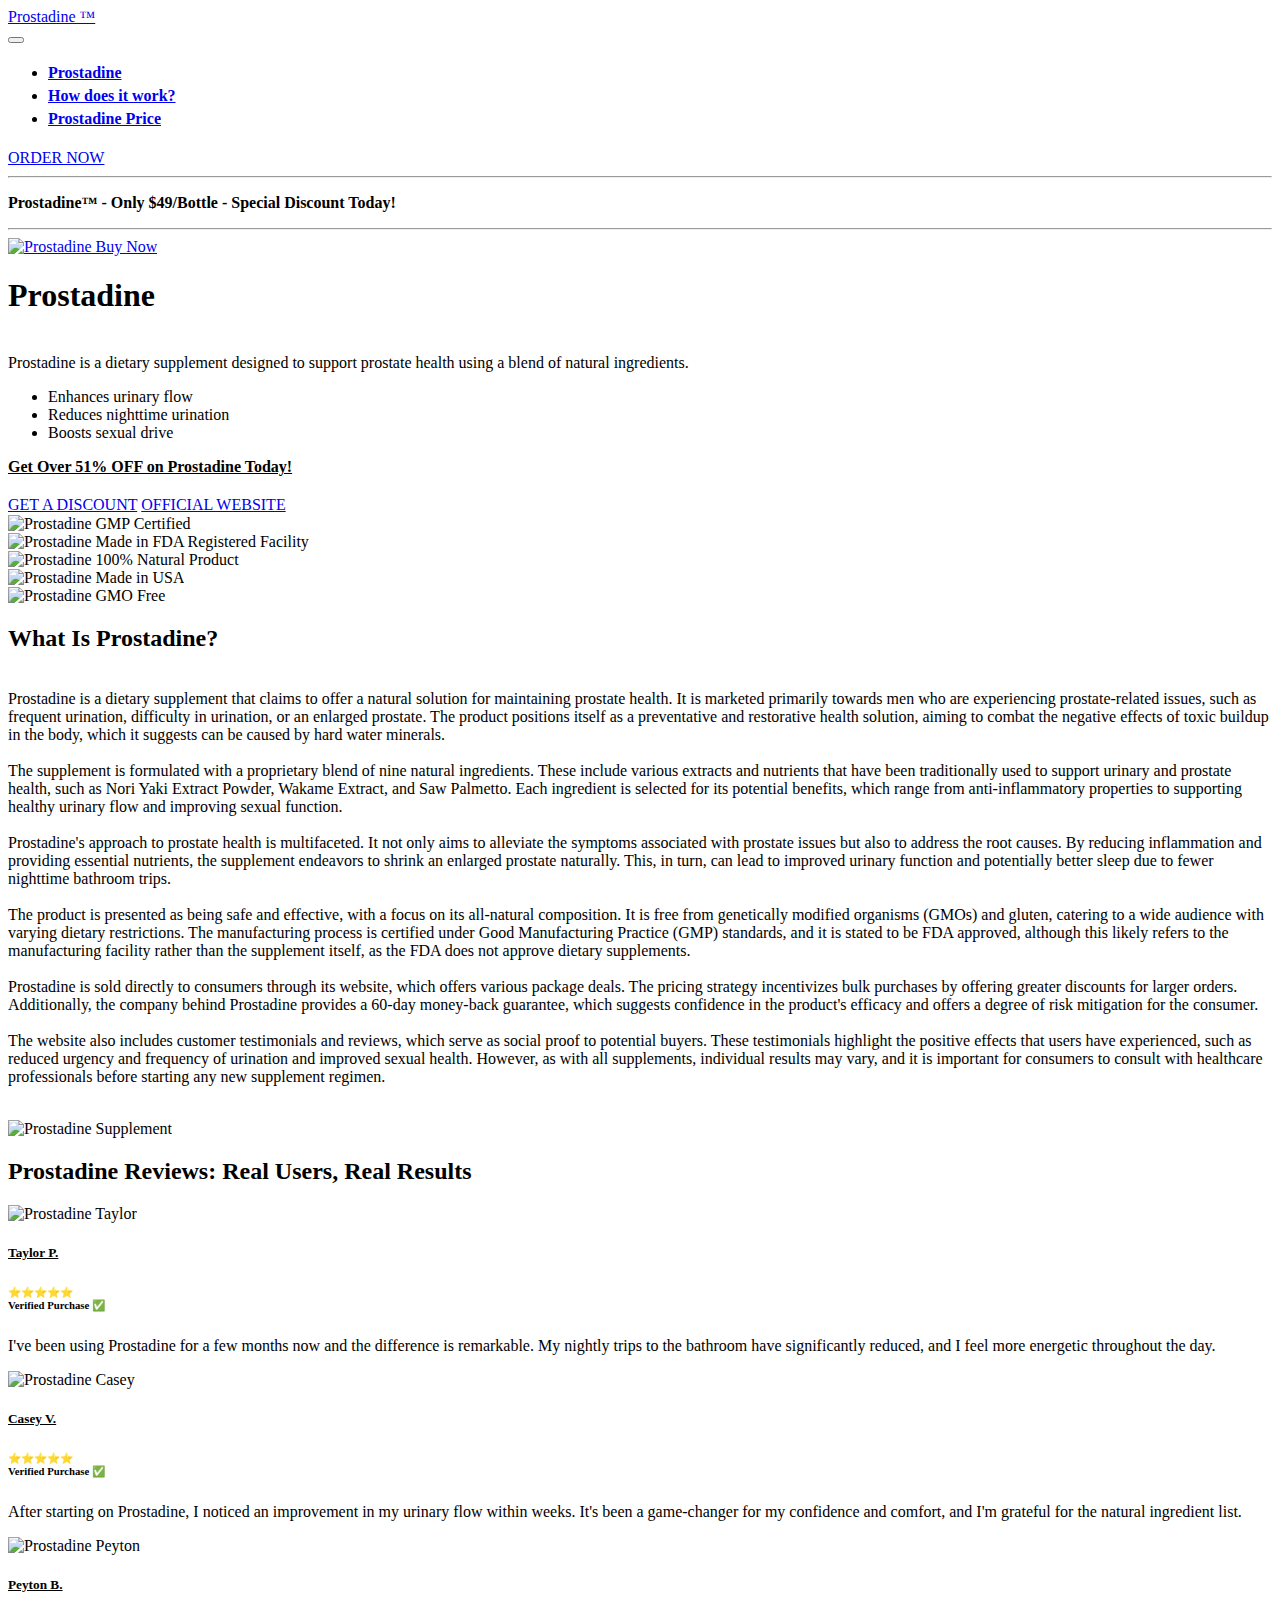
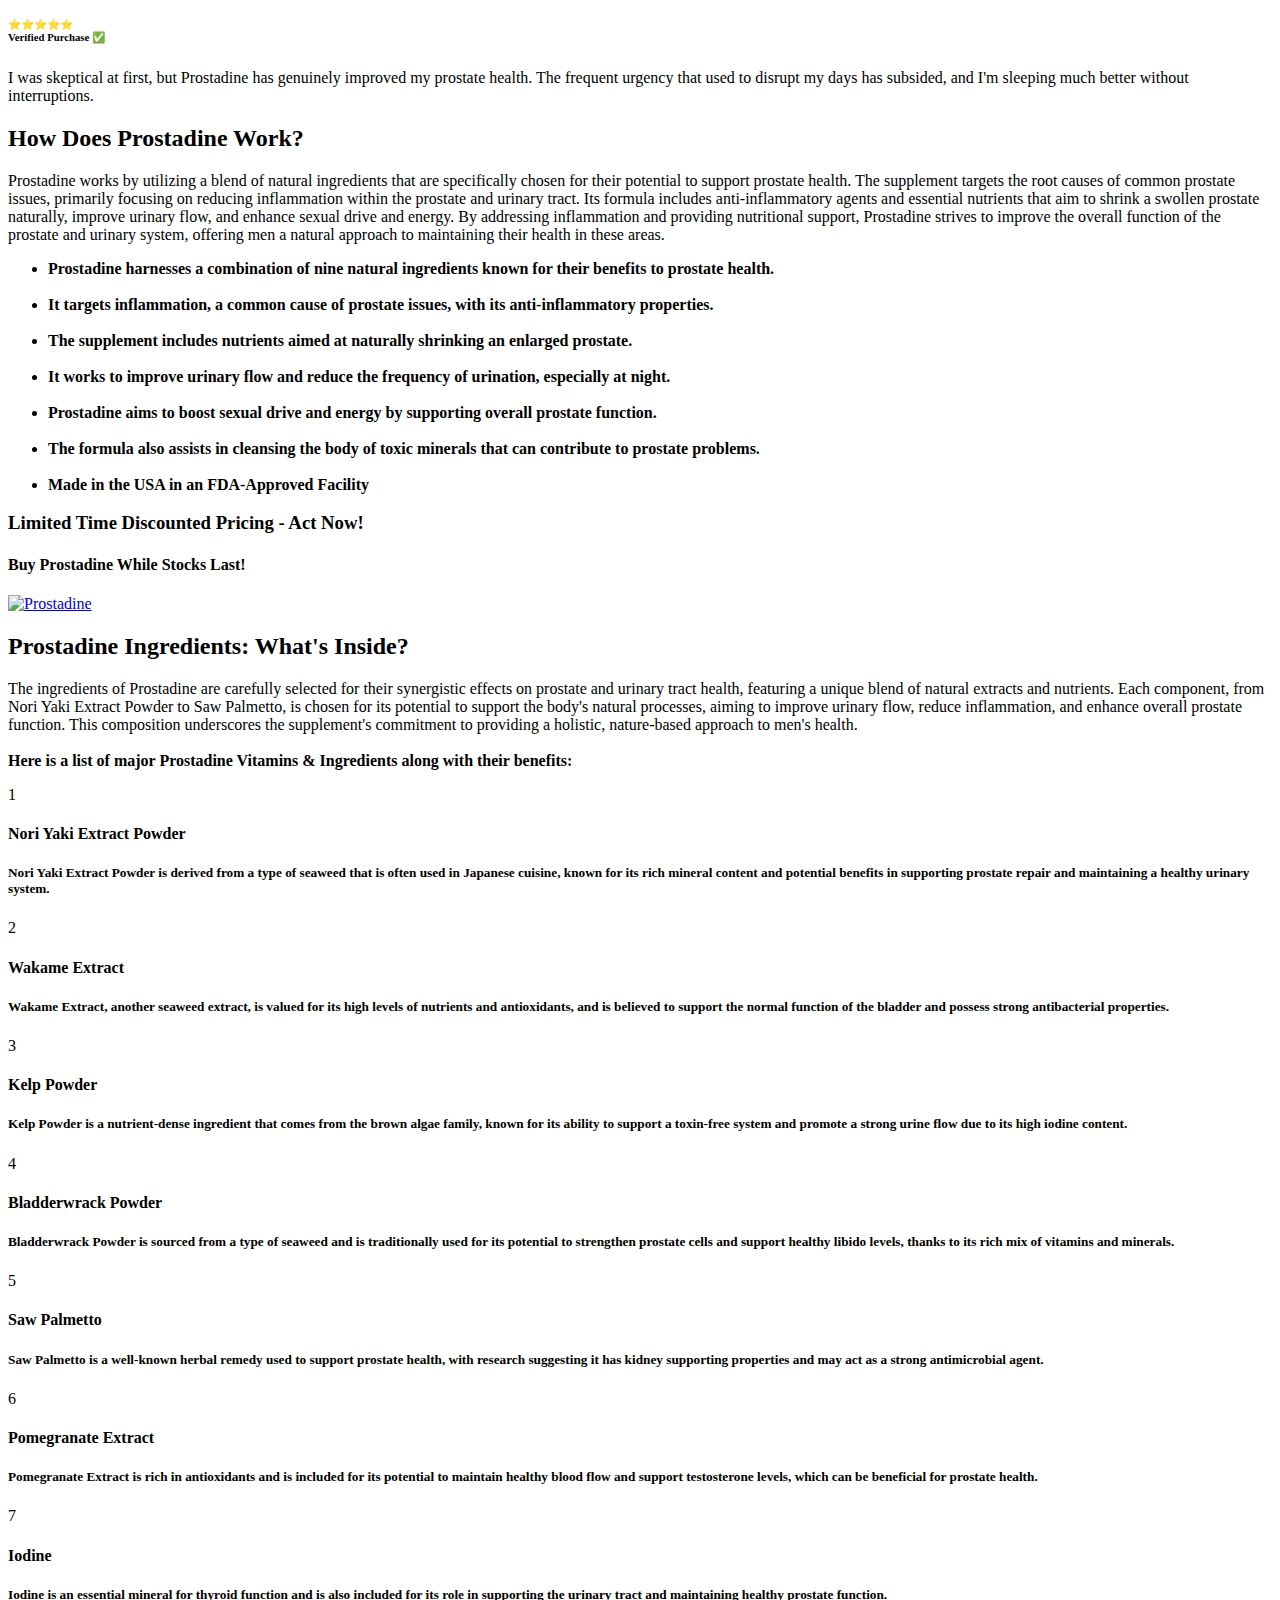
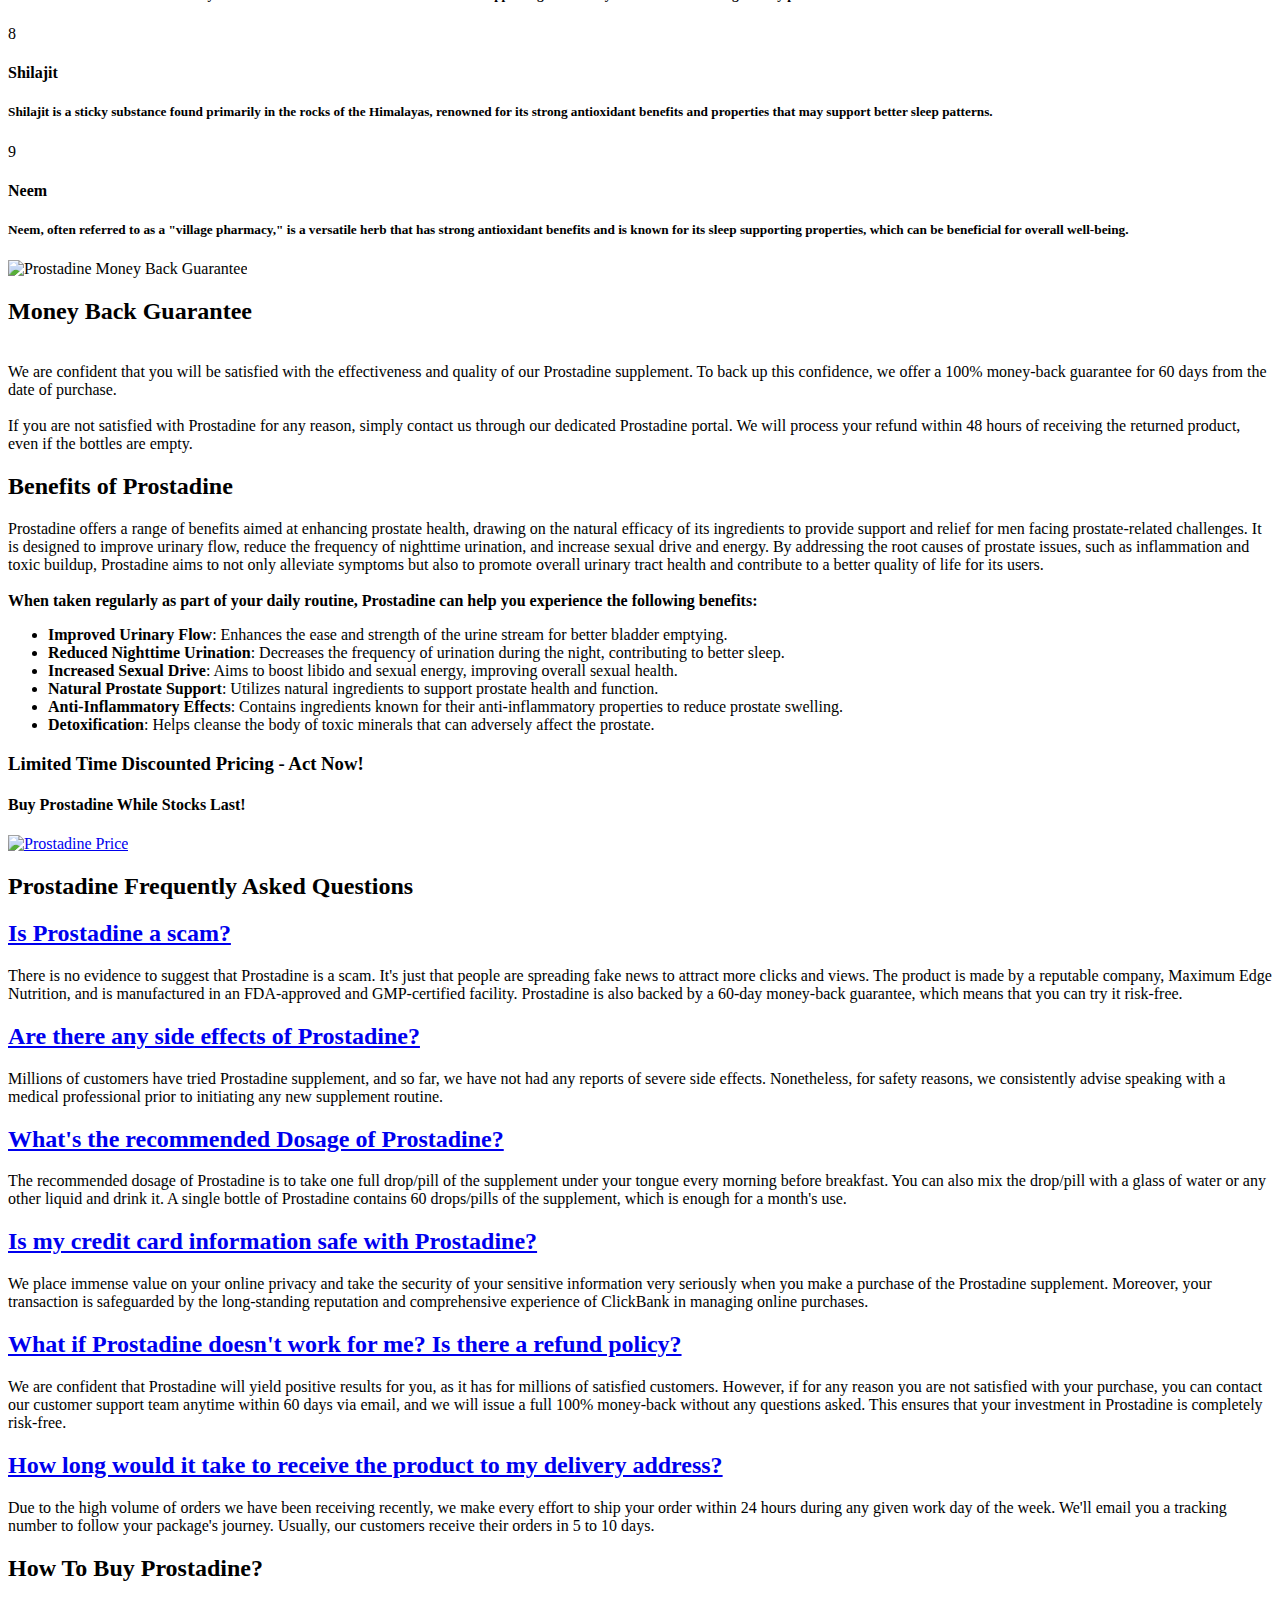
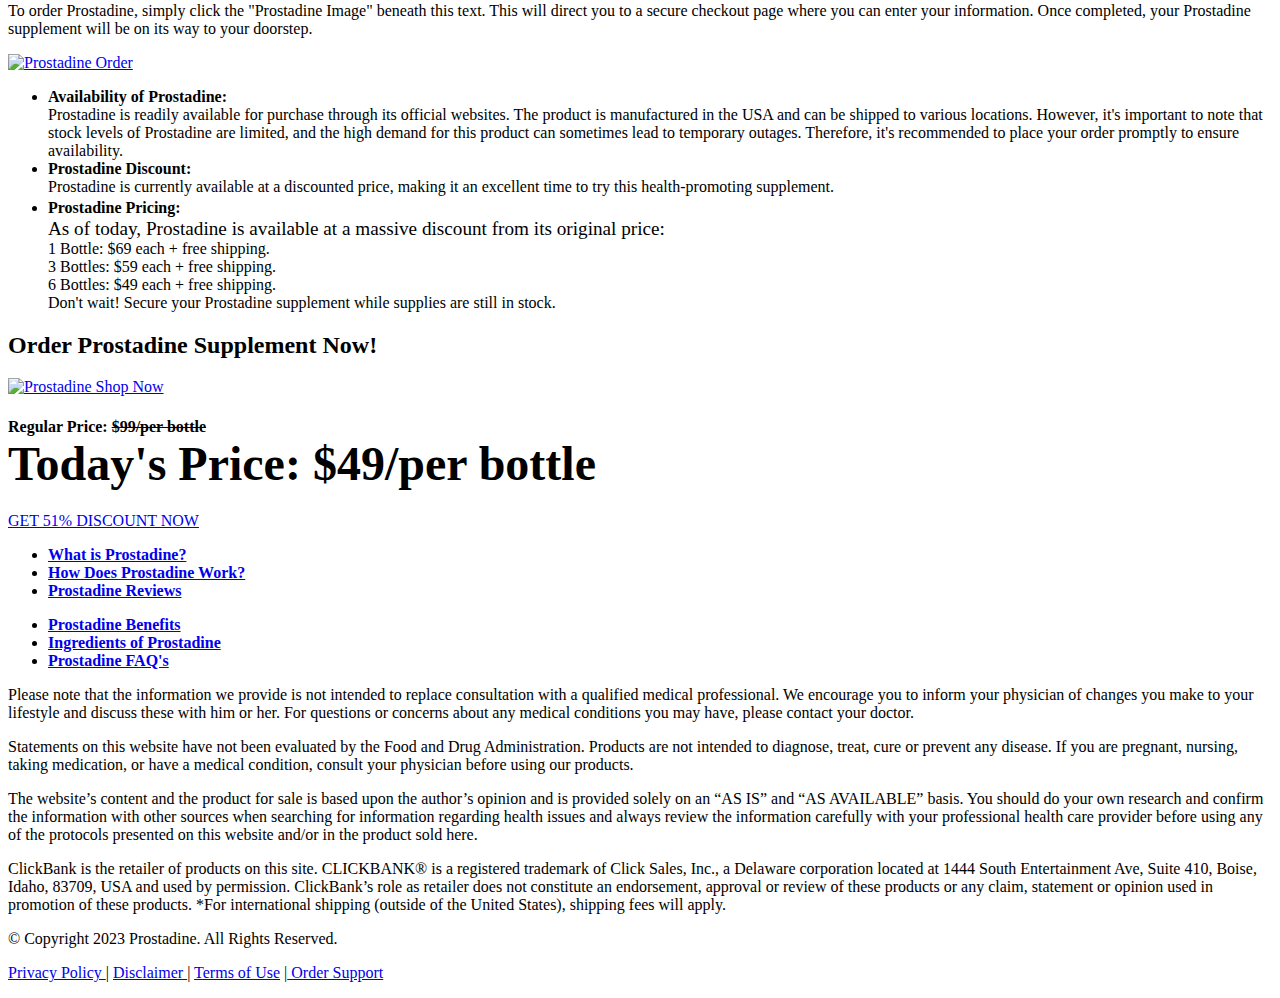
==== commit 1836cf3f: "Template-2" ====
--- a/index.html
+++ b/index.html
@@ -1,137 +1,35 @@
 <!DOCTYPE html>
-<html>
+<html lang="en-US">
   <head>
-    <title>Prostadine Official Site - 50% Off, $49/Bottle Special Offer</title>
+    <title>Prostadine Sale: 51% Off - Just $49/Bottle</title>
 
     <meta charset="UTF-8" />
     <meta http-equiv="X-UA-Compatible" content="IE=edge" />
 
     <meta name="twitter:card" content="summary_large_image" />
     <meta name="twitter:image:src" content="" />
-    <meta property="og:image" content="assets-2/images/Prostadine.png" />
-    <meta name="twitter:title" content="Prostadine Official Site - 50% Off, $49/Bottle Special Offer" />
-    <meta
-      name="viewport"
-      content="width=device-width, initial-scale=1, minimum-scale=1"
-    />
-    <link
-      rel="shortcut icon"
-      href="assets-2/images/usa.png"
-      type="image/x-icon"
-    />
-    <meta name="description" content="Prostadine is your natural solution for prostate and urinary health. Now available at a 50% discount, get yours for just $49 per bottle. Improve urinary function, reduce inflammation, and boost overall well-being with this FDA-approved supplement. Limited time offer!" />
-    <meta
-      name="keywords"
-      content="Prostadine, Prostadine supplement, buy Prostadine"
-    />
-    <meta http-equiv="content-language" content="en-us" />
-
-    <link
-      rel="stylesheet"
-      href="assets-2/web/assets/mobirise-icons2/mobirise2.css"
-    />
-    <link
-      rel="stylesheet"
-      href="assets-2/web/assets/mobirise-icons/mobirise-icons.css"
-    />
+    <meta property="og:image" content="assets-2/images/prostadine.jpg" />
+    <meta name="twitter:title" content="Prostadine Sale: 51% Off - Just $49/Bottle" />
+    <meta name="viewport" content="width=device-width, initial-scale=1, minimum-scale=1" />
+    <link rel="shortcut icon" href="assets-2/images/usa.png" type="image/x-icon" />
+    <meta name="description" content="Prostadine offers natural prostate support with a special 51% discount, now available for $49 per bottle. Secure your supply and enhance your health today." />
+    <meta name="keywords" content="Prostadine, Prostadine supplement, buy Prostadine, Prostadine official, Prostadine reviews" />
+
+    <link rel="canonical" href="https://prostadine-go.com/" />
+    <link rel="stylesheet" href="assets-2/web/assets/mobirise-icons2/mobirise2.css" />
+    <link rel="stylesheet" href="assets-2/web/assets/mobirise-icons/mobirise-icons.css" />
     <link rel="stylesheet" href="assets-2/bootstrap/css/bootstrap.min.css" />
     <link rel="stylesheet" href="assets-2/bootstrap/css/bootstrap-grid.min.css" />
-    <link
-      rel="stylesheet"
-      href="assets-2/bootstrap/css/bootstrap-reboot.min.css"
-    />
+    <link rel="stylesheet" href="assets-2/bootstrap/css/bootstrap-reboot.min.css" />
     <link rel="stylesheet" href="assets-2/animatecss/animate.css" />
     <link rel="stylesheet" href="assets-2/dropdown/css/style.css" />
     <link rel="stylesheet" href="assets-2/socicon/css/styles.css" />
     <link rel="stylesheet" href="assets-2/theme/css/style.css" />
-    <link
-      rel="preload"
-      href="https://fonts.googleapis.com/css?family=Jost:100,200,300,400,500,600,700,800,900,100i,200i,300i,400i,500i,600i,700i,800i,900i&display=swap"
-      as="style"
-      onload="this.onload=null;this.rel='stylesheet'"
-    />
-    <noscript
-      ><link
-        rel="stylesheet"
-        href="https://fonts.googleapis.com/css?family=Jost:100,200,300,400,500,600,700,800,900,100i,200i,300i,400i,500i,600i,700i,800i,900i&display=swap"
-    /></noscript>
-    <link
-      rel="preload"
-      as="style"
-      href="assets-2/mobirise/css/mbr-additional.css"
-    />
-    <link
-      rel="stylesheet"
-      href="assets-2/mobirise/css/mbr-additional.css"
-      type="text/css"
-    />
-
-  </head>
-  <body>
-    <!-- Analytics -->
-    <!-- Snap Pixel Code -->
-    <script type="text/javascript">
-      (function (e, t, n) {
-        if (e.snaptr) return;
-        var a = (e.snaptr = function () {
-          a.handleRequest
-            ? a.handleRequest.apply(a, arguments)
-            : a.queue.push(arguments);
-        });
-        a.queue = [];
-        var s = "script";
-        r = t.createElement(s);
-        r.async = !0;
-        r.src = n;
-        var u = t.getElementsByTagName(s)[0];
-        u.parentNode.insertBefore(r, u);
-      })(window, document, "https://sc-static.net/scevent.min.js");
-
-      snaptr("init", "e9f0e346-bda5-463f-97de-9b89f2078033", {
-        user_email: "__INSERT_USER_EMAIL__",
-      });
-
-      snaptr("track", "PAGE_VIEW");
-    </script>
-    <!-- End Snap Pixel Code -->
-
-    <!-- Meta Pixel Code -->
-    <script>
-      !(function (f, b, e, v, n, t, s) {
-        if (f.fbq) return;
-        n = f.fbq = function () {
-          n.callMethod
-            ? n.callMethod.apply(n, arguments)
-            : n.queue.push(arguments);
-        };
-        if (!f._fbq) f._fbq = n;
-        n.push = n;
-        n.loaded = !0;
-        n.version = "2.0";
-        n.queue = [];
-        t = b.createElement(e);
-        t.async = !0;
-        t.src = v;
-        s = b.getElementsByTagName(e)[0];
-        s.parentNode.insertBefore(t, s);
-      })(
-        window,
-        document,
-        "script",
-        "https://connect.facebook.net/en_US/fbevents.js"
-      );
-      fbq("init", "1252382062025789");
-      fbq("track", "PageView");
-    </script>
-    <noscript
-      ><img
-        height="1"
-        width="1"
-        style="display: none"
-        src="https://www.facebook.com/tr?id=1252382062025789&ev=PageView&noscript=1"
-    /></noscript>
-    <!-- End Meta Pixel Code -->
-
+    <link rel="preload" href="https://fonts.googleapis.com/css?family=Jost:100,200,300,400,500,600,700,800,900,100i,200i,300i,400i,500i,600i,700i,800i,900i&display=swap" as="style" onload="this.onload=null;this.rel='stylesheet'" />
+    <noscript><link rel="stylesheet" href="https://fonts.googleapis.com/css?family=Jost:100,200,300,400,500,600,700,800,900,100i,200i,300i,400i,500i,600i,700i,800i,900i&display=swap" /></noscript>
+    <link rel="preload" as="style" href="assets-2/mobirise/css/mbr-additional.css" />
+    <link rel="stylesheet" href="assets-2/mobirise/css/mbr-additional.css" type="text/css" />
+    
     <!-- Google tag (gtag.js) -->
     <script
       async
@@ -148,6 +46,306 @@
     </script>
     <!-- /Analytics -->
 
+    <script type="application/ld+json">
+      {
+        "@context": "https://schema.org/",
+        "@type": "Product",
+        "name": "Prostadine",
+        "image": [
+          "https://prostadine-go.com//assets-2/images/prostadine.jpg"
+         ],
+        "description": "Prostadine works by utilizing a blend of natural ingredients that are specifically chosen for their potential to support prostate health. The supplement targets the root causes of common prostate issues, primarily focusing on reducing inflammation within the prostate and urinary tract. Its formula includes anti-inflammatory agents and essential nutrients that aim to shrink a swollen prostate naturally, improve urinary flow, and enhance sexual drive and energy. By addressing inflammation and providing nutritional support, Prostadine strives to improve the overall function of the prostate and urinary system, offering men a natural approach to maintaining their health in these areas.",
+        "sku": "0",
+        "mpn": "0",
+        "brand": {
+          "@type": "Brand",
+          "name": "Prostadine"
+        },
+        "review": {
+          "@type": "Review",
+          "reviewRating": {
+            "@type": "Rating",
+            "ratingValue": "5",
+            "bestRating": "5"
+          },
+          "author": {
+            "@type": "Person",
+            "name": "Taylor P."
+          }
+        },
+        "aggregateRating": {
+          "@type": "AggregateRating",
+          "ratingValue": "5",
+          "reviewCount": "32000"
+        },
+        "offers": {
+          "@type": "Offer",
+          "url": "https://prostadine-go.com//",
+          "priceCurrency": "USD",
+          "price": "49.00",
+          "priceValidUntil": "2025-12-30",
+          "itemCondition": "https://schema.org/newCondition",
+          "availability": "https://schema.org/InStock"
+        }
+      }
+      </script>
+  <script type="application/ld+json">
+      {"@context": "https://schema.org",
+        "@type": "ImageGallery",
+                           "url": "https://prostadine-go.com//",
+          "image":  [ 
+            {
+            "@type": "ImageObject",
+            "url": "https://prostadine-go.com//assets-2/images/prostadine.jpg"
+            },
+            {
+            "@type": "ImageObject",
+            "url": "https://prostadine-go.com//assets-2/images/prostadine-supplement.jpg"
+            },
+                      {
+            "@type": "ImageObject",
+            "url": "https://prostadine-go.com//assets-2/images/prostadine-supplement.jpg"
+            },
+                      {
+            "@type": "ImageObject",
+            "url": "https://prostadine-go.com//assets-2/images/prostadine-buy.jpg"
+            },
+                      {
+            "@type": "ImageObject",
+            "url": "https://prostadine-go.com//assets-2/images/prostadine-buy.jpg"
+            },
+            {
+            "@type": "ImageObject",
+            "url": "https://prostadine-go.com//assets-2/images/prostadine-buy.jpg"
+            }
+            ]  
+          }
+    </script>
+  <script type="application/ld+json">
+  {
+    "@context": "https://schema.org",
+    "@type": "FAQPage",
+   "url": "https://prostadine-go.com//",
+    "mainEntity": [{
+      "@type": "Question",
+      "name": "Is Prostadine a scam?",
+      "acceptedAnswer": {
+        "@type": "Answer",
+        "text": "There is no evidence to suggest that Ocuprime is a scam. It's just that people are spreading fake news to attract more clicks and views. The product is made by a reputable company, Maximum Edge Nutrition, and is manufactured in an FDA-approved and GMP-certified facility. Prostadine is also backed by a 60-day money-back guarantee, which means that you can try it risk-free."
+      }
+    }, {
+      "@type": "Question",
+      "name": "Are there any side effects of Prostadine?",
+      "acceptedAnswer": {
+        "@type": "Answer",
+        "text": "Millions of customers have tried Prostadine supplement, and so far, we have not had any reports of severe side effects. Nonetheless, for safety reasons, we consistently advise speaking with a medical professional prior to initiating any new supplement routine."
+      }
+    }, {
+      "@type": "Question",
+      "name": "What's the recommended Dosage of Prostadine?",
+      "acceptedAnswer": {
+        "@type": "Answer",
+        "text": "The recommended dosage of Prostadine is to take one full drop/pill of the supplement under your tongue every morning before breakfast. You can also mix the drop/pill with a glass of water or any other liquid and drink it. A single bottle of Prostadine contains 60 drops/pills of the supplement, which is enough for a month's use."
+      }
+    }, {
+      "@type": "Question",
+      "name": "Is my credit card information safe with Prostadine?",
+      "acceptedAnswer": {
+        "@type": "Answer",
+        "text": "We place immense value on your online privacy and take the security of your sensitive information very seriously when you make a purchase of the Prostadine supplement. Moreover, your transaction is safeguarded by the long-standing reputation and comprehensive experience of ClickBank in managing online purchases."
+      }
+    }, {
+     "@type": "Question",
+      "name": "What if Prostadine doesn't work for me? Is there a refund policy?",
+      "acceptedAnswer": {
+        "@type": "Answer",
+        "text": "We are confident that Prostadine will yield positive results for you, as it has for millions of satisfied customers. However, if for any reason you are not satisfied with your purchase, you can contact our customer support team anytime within 60 days via email, and we will issue a full 100% money-back without any questions asked. This ensures that your investment in Prostadine is completely risk-free."
+      }
+    }, {
+      "@type": "Question",
+      "name": "How long would it take to receive the product to my delivery address?",
+      "acceptedAnswer": {
+        "@type": "Answer",
+        "text":"Due to the high volume of orders we have been receiving recently, we make every effort to ship your order within 24 hours during any given work day of the week. We'll email you a tracking number to follow your package's journey. Usually, our customers receive their orders in 5 to 10 days."}
+      }]
+    }
+  </script>
+  <script type="application/ld+json">{
+      "@context": "https://schema.org",
+      "@type": "Review",
+      "itemReviewed": {
+          "@type": "Organization",
+          "name": "Prostadine"
+      },
+      "reviewRating": {
+          "@type": "Rating",
+          "ratingValue": "5",
+          "bestRating": "5",
+          "worstRating": "0"
+      },
+      "name": "Taylor P.",
+      "author": {
+          "@type": "Person",
+          "name": "admin"
+      },
+      "reviewBody": "I've been using Prostadine for a few months now and the difference is remarkable. My nightly trips to the bathroom have significantly reduced, and I feel more energetic throughout the day.",
+      "datePublished": "2023-06-26",
+      "publisher": {
+          "@type": "Organization",
+          "name": "Prostadine"
+      }
+  }</script>
+  <script type="application/ld+json">{
+      "@context": "https://schema.org",
+      "@type": "Review",
+      "itemReviewed": {
+          "@type": "Organization",
+          "name": "Prostadine"
+      },
+      "reviewRating": {
+          "@type": "Rating",
+          "ratingValue": "5",
+          "bestRating": "5",
+          "worstRating": "0"
+      },
+      "name": "Casey V.",
+      "author": {
+          "@type": "Person",
+          "name": "admin"
+      },
+      "reviewBody": "After starting on Prostadine, I noticed an improvement in my urinary flow within weeks. It's been a game-changer for my confidence and comfort, and I'm grateful for the natural ingredient list.",
+      "datePublished": "2023-07-15",
+      "publisher": {
+          "@type": "Organization",
+          "name": "Prostadine"
+      }
+  }</script>
+  <script type="application/ld+json">{
+      "@context": "https://schema.org",
+      "@type": "Review",
+      "itemReviewed": {
+          "@type": "Organization",
+          "name": "Prostadine"
+      },
+      "reviewRating": {
+          "@type": "Rating",
+          "ratingValue": "5",
+          "bestRating": "5",
+          "worstRating": "0"
+      },
+      "name": "Peyton B.",
+      "author": {
+          "@type": "Person",
+          "name": "admin"
+      },
+      "reviewBody": "I was skeptical at first, but Prostadine has genuinely improved my prostate health. The frequent urgency that used to disrupt my days has subsided, and I'm sleeping much better without interruptions.",
+      "datePublished": "2023-08-13",
+      "publisher": {
+          "@type": "Organization",
+          "name": "Prostadine"
+      }
+  }</script>
+  <script type="application/ld+json">
+      {
+        "@context": "https://schema.org",
+        "@type": "Article",
+        "headline": "Prostadine Ingredients: What's Inside?",
+        "description": "The ingredients of Prostadine are carefully selected for their synergistic effects on prostate and urinary tract health, featuring a unique blend of natural extracts and nutrients. Each component, from Nori Yaki Extract Powder to Saw Palmetto, is chosen for its potential to support the body's natural processes, aiming to improve urinary flow, reduce inflammation, and enhance overall prostate function. This composition underscores the supplement's commitment to providing a holistic, nature-based approach to men's health.",
+        "image": [
+          "https://prostadine-go.com//assets-2/images/prostadine.jpg"
+         ],
+        "datePublished": "2023-01-01T08:00:00+08:00",
+        "dateModified": "2023-10-24T09:20:00+08:00",
+        "author": [{
+            "@type": "Person",
+            "name": "Prostadine",
+            "url": "https://prostadine-go.com//"
+          
+        }]
+      }
+      </script>
+  <script type="application/ld+json">
+      {
+        "@context": "https://schema.org",
+        "@type": "Article",
+        "headline": "Benefits of Prostadine",
+        "description": "Prostadine offers a range of benefits aimed at enhancing prostate health, drawing on the natural efficacy of its ingredients to provide support and relief for men facing prostate-related challenges. It is designed to improve urinary flow, reduce the frequency of nighttime urination, and increase sexual drive and energy. By addressing the root causes of prostate issues, such as inflammation and toxic buildup, Prostadine aims to not only alleviate symptoms but also to promote overall urinary tract health and contribute to a better quality of life for its users.",
+        "image": [
+          "https://prostadine-go.com//assets-2/images/prostadine.jpg"
+         ],
+        "datePublished": "2023-01-01T08:00:00+08:00",
+        "dateModified": "2023-10-24T09:20:00+08:00",
+        "author": [{
+            "@type": "Person",
+            "name": "Prostadine",
+            "url": "https://prostadine-go.com//"
+          
+        }]
+      }
+      </script>
+  <script type="application/ld+json">
+      {
+        "@context": "https://schema.org",
+        "@type": "Article",
+        "headline": "How To Buy Prostadine?",
+        "description": "To order Prostadine, simply click the Prostadine Image beneath this text. This will direct you to a secure checkout page where you can enter your information. Once completed, your Prostadine supplement will be on its way to your doorstep.
+        Availability of Prostadine:
+  Prostadine is readily available for purchase through its official websites. The product is manufactured in the USA and can be shipped to various locations. However, it's important to note that stock levels of Prostadine are limited, and the high demand for this product can sometimes lead to temporary outages. Therefore, it's recommended to place your order promptly to ensure availability.
+  Prostadine Discount:
+  Prostadine is currently available at a discounted price, making it an excellent time to try this health-promoting supplement.
+  Prostadine Pricing:
+  As of today, Prostadine is available at a massive discount from its original price: 
+  1 Bottle: $69 each + free shipping.
+  3 Bottles: $59 each + free shipping.
+  6 Bottles: $49 each + free shipping.
+  Don't wait! Secure your Prostadine supplement while supplies are still in stock..........",
+        "image": [
+          "https://prostadine-go.com//assets-2/images/prostadine-order.jpg"
+         ],
+        "datePublished": "2023-01-01T08:00:00+08:00",
+        "dateModified": "2023-10-24T09:20:00+08:00",
+        "author": [{
+            "@type": "Person",
+            "name": "Prostadine",
+            "url": "https://prostadine-go.com//"
+          
+        }]
+      }
+      </script>
+  <script type='application/ld+json'> 
+  {
+    "@context": "https://www.schema.org",
+    "@type": "WebSite",
+    "name": "Prostadine",
+    "alternateName": "Prostadine",
+    "url": "https://prostadine-go.com//"
+  }
+   </script>
+  <script type="application/ld+json">
+  {
+      "@context": "https://schema.org",
+      "@type": "WebPage",
+      "name": "Prostadine",
+      "description": "Prostadine is a dietary supplement designed to support prostate health using a blend of natural ingredients.",
+      "publisher": {
+          "@type": "Organization",
+          "name": "Prostadine",
+          "url": "https://prostadine-go.com//"
+      },
+      "license": "https://prostadine-go.com//"
+  }
+  </script>
+  <script type="application/ld+json">
+  {
+    "@context": "https://schema.org",
+    "@type": "Organization",
+    "url": "https://prostadine-go.com//",
+    "logo": "https://prostadine-go.com//assets-2/images/usa.png"
+  }
+  </script>   
+
+  </head>
+  <body>
     <section
       data-bs-version="5.1"
       class="menu menu2 cid-tmAYGHW7QI"
@@ -160,7 +358,7 @@
             <span class="navbar-caption-wrap"
               ><a
                 class="navbar-caption text-white text-primary display-2"
-                href="https://prostadine-go.com" alt="Prostadine" title="Prostadine"
+                href="https://prostadine-go.com/" alt="Prostadine" title="Prostadine"
                 >Prostadine ™</a
               ></span
             >
@@ -188,7 +386,7 @@
               <li class="nav-item">
                 <a
                   class="nav-link link text-white text-primary display-4"
-                  href="https://prostadine-go.com#features12-2x" alt="Prostadine" title="Prostadine"
+                  href="https://prostadine-go.com/#features12-2x" alt="Prostadine" title="Prostadine"
                   ><span
                     class="mobi-mbri mobi-mbri-touch mbr-iconfont mbr-iconfont-btn"
                     style="font-size: 20px"
@@ -199,7 +397,7 @@
               <li class="nav-item">
                 <a
                   class="nav-link link text-white text-primary display-4"
-                  href="https://prostadine-go.com#content4-6" alt="How It Works Prostadine" title="How It Works Prostadine"
+                  href="https://prostadine-go.com/#content4-6" alt="How It Works Prostadine" title="How It Works Prostadine"
                   ><span
                     class="mobi-mbri mobi-mbri-touch mbr-iconfont mbr-iconfont-btn"
                     style="font-size: 20px"
@@ -210,7 +408,7 @@
               <li class="nav-item">
                 <a
                   class="nav-link link text-white text-primary display-4"
-                  href="https://prostadine-go.com#content4-2f" alt="Prostadine price" title="Prostadine price"
+                  href="https://prostadine-go.com/#content4-2f" alt="Prostadine price" title="Prostadine price"
                   ><span
                     class="mobi-mbri mobi-mbri-touch mbr-iconfont mbr-iconfont-btn"
                     style="font-size: 20px"
@@ -223,7 +421,7 @@
             <div class="navbar-buttons mbr-section-btn">
               <a
                 class="btn btn-warning display-4"
-                href="https://efaf6t7vnmdv9y7dydydk2vlq3.hop.clickbank.net"
+                href="https://efaf6t7vnmdv9y7dydydk2vlq3.hop.clickbank.net/"
                 rel="nofollow" alt="Prostadine order" title="Prostadine order"
                 ><span
                   class="socicon socicon-bale mbr-iconfont mbr-iconfont-btn"
@@ -266,9 +464,9 @@
       <div class="container">
         <div class="row justify-content-center align-items-center">
           <div class="col-12 col-md-5 image-wrapper">
-            <a href="https://efaf6t7vnmdv9y7dydydk2vlq3.hop.clickbank.net" rel="nofollow" alt="Prostadine" title="Prostadine"
+            <a href="https://efaf6t7vnmdv9y7dydydk2vlq3.hop.clickbank.net/" rel="nofollow" alt="Prostadine" title="Prostadine"
               ><img
-                src="assets-2/images/Prostadine.png"
+                src="assets-2/images/prostadine.jpg"
                 alt="Prostadine Buy Now"
             /></a>
           </div>
@@ -278,36 +476,36 @@
                 <strong>Prostadine</strong>
               </h1>
               <p class="mbr-text mbr-fonts-style display-7">
-                <br />Prostadine is a dietary supplement designed to support male prostate and urinary health.
+                <br />Prostadine is a dietary supplement designed to support prostate health using a blend of natural ingredients.
               </p>
               <div class="mbr-text mbr-fonts-style display-4">
                 <ul>
                   
-                  <li>Improved Urinary Function</li>
+                  <li>Enhances urinary flow</li>
                   
-                  <li>Reduced Prostate Inflammation</li>
+                  <li>Reduces nighttime urination</li>
                   
-                  <li>Boosted Overall Immunity</li>
+                  <li>Boosts sexual drive</li>
                   
                 </ul>
               </div>
               <p class="mbr-text mbr-fonts-style display-7">
                 <strong
                   ><u
-                    >Get Over 50% OFF on Prostadine Today!</u
+                    >Get Over 51% OFF on Prostadine Today!</u
                   ></strong
                 ><br />
               </p>
               <div class="mbr-section-btn mt-3">
                 <a
                   class="btn btn-warning display-7"
-                  href="https://efaf6t7vnmdv9y7dydydk2vlq3.hop.clickbank.net"
+                  href="https://efaf6t7vnmdv9y7dydydk2vlq3.hop.clickbank.net/"
                   rel="nofollow" alt="Prostadine discount" title="Prostadine discount"
                   >GET A DISCOUNT<font face="Moririse2"></font
                 ></a>
                 <a
                   class="btn btn-primary-outline display-7"
-                  href="https://efaf6t7vnmdv9y7dydydk2vlq3.hop.clickbank.net"
+                  href="https://efaf6t7vnmdv9y7dydydk2vlq3.hop.clickbank.net/"
                   rel="nofollow" alt="Prostadine official website" title="Prostadine official website"
                   ><span
                     class="mobi-mbri mobi-mbri-arrow-next mbr-iconfont mbr-iconfont-btn"
@@ -375,12 +573,12 @@
                 </h2>
                 <p class="mbr-text mbr-fonts-style mb-4 display-7">
                   <br />
-                   Prostadine is a dietary supplement that aims to improve male prostate and urinary health. Marketed as a natural solution, it is designed to protect, restore, and enhance the well-being of the prostate gland, which plays a crucial role in the male reproductive system. The supplement is often promoted as a way to improve urinary function, reduce inflammation in the prostate, and even enhance reproductive capabilities.<br /><br />
-                   The product claims to be made from all-natural ingredients, avoiding the use of synthetic chemicals that could lead to adverse side effects. These ingredients are said to be sourced organically and processed under strict quality control measures. Some of the websites promoting Prostadine even claim that the product is manufactured in FDA-approved facilities, adhering to high safety and quality standards.<br /><br />
-                   One of the key selling points of Prostadine is its purported effectiveness in combating issues related to an enlarged prostate, a common condition affecting older men. The supplement is said to work by counteracting toxic mineral buildup in the body, which is considered a root cause of prostate issues. By doing so, it aims to improve urinary tract health and eliminate symptoms commonly associated with an enlarged prostate.<br /><br />
-                   Prostadine is often sold with various promotional offers, including money-back guarantees, making it appealing to potential customers who may be skeptical about its effectiveness. These offers often include significant discounts and additional bonuses, such as free shipping or complementary products, aimed at encouraging bulk purchases.<br /><br />
-                   The supplement is available for purchase through various online platforms, each with its own set of marketing strategies and customer incentives. While some websites focus on the scientific formulation of the product, others emphasize customer testimonials and real-life success stories to build credibility and attract buyers.<br /><br />
-                   However, it's important to note that while Prostadine is promoted as a safe and effective solution for prostate and urinary issues, these claims are not universally backed by scientific evidence. As with any supplement, it's crucial to consult healthcare professionals for a personalized medical opinion before starting any new health regimen.<br /><br />
+                   Prostadine is a dietary supplement that claims to offer a natural solution for maintaining prostate health. It is marketed primarily towards men who are experiencing prostate-related issues, such as frequent urination, difficulty in urination, or an enlarged prostate. The product positions itself as a preventative and restorative health solution, aiming to combat the negative effects of toxic buildup in the body, which it suggests can be caused by hard water minerals.<br /><br />
+                   The supplement is formulated with a proprietary blend of nine natural ingredients. These include various extracts and nutrients that have been traditionally used to support urinary and prostate health, such as Nori Yaki Extract Powder, Wakame Extract, and Saw Palmetto. Each ingredient is selected for its potential benefits, which range from anti-inflammatory properties to supporting healthy urinary flow and improving sexual function.<br /><br />
+                   Prostadine's approach to prostate health is multifaceted. It not only aims to alleviate the symptoms associated with prostate issues but also to address the root causes. By reducing inflammation and providing essential nutrients, the supplement endeavors to shrink an enlarged prostate naturally. This, in turn, can lead to improved urinary function and potentially better sleep due to fewer nighttime bathroom trips.<br /><br />
+                   The product is presented as being safe and effective, with a focus on its all-natural composition. It is free from genetically modified organisms (GMOs) and gluten, catering to a wide audience with varying dietary restrictions. The manufacturing process is certified under Good Manufacturing Practice (GMP) standards, and it is stated to be FDA approved, although this likely refers to the manufacturing facility rather than the supplement itself, as the FDA does not approve dietary supplements.<br /><br />
+                   Prostadine is sold directly to consumers through its website, which offers various package deals. The pricing strategy incentivizes bulk purchases by offering greater discounts for larger orders. Additionally, the company behind Prostadine provides a 60-day money-back guarantee, which suggests confidence in the product's efficacy and offers a degree of risk mitigation for the consumer.<br /><br />
+                   The website also includes customer testimonials and reviews, which serve as social proof to potential buyers. These testimonials highlight the positive effects that users have experienced, such as reduced urgency and frequency of urination and improved sexual health. However, as with all supplements, individual results may vary, and it is important for consumers to consult with healthcare professionals before starting any new supplement regimen.<br /><br />
                   
                 </p>
               </div>
@@ -389,7 +587,7 @@
           <div class="p-0 col-12 col-lg-6 md-pb">
             <div class="image-wrapper">
               <img
-                src="assets-2/images/Prostadine-supplement.png"
+                src="assets-2/images/prostadine-supplement.jpg"
                 alt="Prostadine Supplement"
               />
             </div>
@@ -429,7 +627,7 @@
               <div class="col-12 col-md-2">
                 <div class="image-wrapper">
                   <img
-                    src="assets-2/images/taylor.png"
+                    src="assets-2/images/taylor.jpg"
                     alt="Prostadine Taylor"
                   />
                 </div>
@@ -443,7 +641,7 @@
                     ⭐⭐⭐⭐⭐<br /><strong>Verified Purchase ✅</strong>
                   </h6>
                   <p class="mbr-text mbr-fonts-style display-7">
-                    I was skeptical at first, but after using Prostadine for a couple of months, I've noticed a significant improvement in my urinary function. No more waking up multiple times at night to go to the bathroom. I'm definitely going to continue using it.
+                    I've been using Prostadine for a few months now and the difference is remarkable. My nightly trips to the bathroom have significantly reduced, and I feel more energetic throughout the day.
                   </p>
                 </div>
               </div>
@@ -455,7 +653,7 @@
             <div class="row align-items-center">
               <div class="col-12 col-md-2">
                 <div class="image-wrapper">
-                  <img src="assets-2/images/casey.png" alt="Prostadine Casey" />
+                  <img src="assets-2/images/casey.jpg" alt="Prostadine Casey" />
                 </div>
               </div>
               <div class="col-12 col-md">
@@ -467,7 +665,7 @@
                     ⭐⭐⭐⭐⭐<br /><strong>Verified Purchase ✅</strong>
                   </h6>
                   <p class="mbr-text mbr-fonts-style display-7">
-                    I've tried several prostate supplements before, but Prostadine is the first one where I've actually felt a difference. The inflammation and discomfort have reduced, and I feel more at ease throughout the day. The 50% discount was a great incentive to try it out, and I'm glad I did.
+                    After starting on Prostadine, I noticed an improvement in my urinary flow within weeks. It's been a game-changer for my confidence and comfort, and I'm grateful for the natural ingredient list.
                   </p>
                 </div>
               </div>
@@ -480,7 +678,7 @@
               <div class="col-12 col-md-2">
                 <div class="image-wrapper">
                   <img
-                    src="assets-2/images/peyton.png"
+                    src="assets-2/images/peyton.jpg"
                     alt="Prostadine Peyton"
                   />
                 </div>
@@ -494,7 +692,7 @@
                     ⭐⭐⭐⭐⭐<br /><strong>Verified Purchase ✅</strong>
                   </h6>
                   <p class="mbr-text mbr-fonts-style display-7">
-                    I was drawn to Prostadine because it's made from natural ingredients and is FDA-approved. I've been using it for about three months now, and not only has my urinary health improved, but I also feel like I have more energy and focus. Highly recommend giving it a try, especially with the current discount.
+                    I was skeptical at first, but Prostadine has genuinely improved my prostate health. The frequent urgency that used to disrupt my days has subsided, and I'm sleeping much better without interruptions.
                   </p>
                 </div>
               </div>
@@ -531,7 +729,7 @@
         <div class="row justify-content-center">
           <div class="col-md-12 col-lg-10">
             <p class="mbr-text mbr-fonts-style display-7">
-              Prostadine works by targeting the health of the male prostate and urinary system through a blend of natural ingredients. It aims to counteract toxic mineral buildup in the body, which is often cited as a root cause of prostate issues. By reducing this buildup and inflammation, the supplement seeks to restore proper prostate function, improve urinary tract health, and alleviate symptoms associated with an enlarged prostate. The product claims to be effective in clearing out inflammation, repairing damage to the prostate, and keeping the urinary tract clear, thereby enhancing overall well-being.
+              Prostadine works by utilizing a blend of natural ingredients that are specifically chosen for their potential to support prostate health. The supplement targets the root causes of common prostate issues, primarily focusing on reducing inflammation within the prostate and urinary tract. Its formula includes anti-inflammatory agents and essential nutrients that aim to shrink a swollen prostate naturally, improve urinary flow, and enhance sexual drive and energy. By addressing inflammation and providing nutritional support, Prostadine strives to improve the overall function of the prostate and urinary system, offering men a natural approach to maintaining their health in these areas.
               <br />
             </p>
           </div>
@@ -550,22 +748,22 @@
             <div class="mbr-text mbr-fonts-style display-7">
               <ul>
                 
-                <li><strong>Prostadine aims to improve male prostate and urinary health through a blend of natural ingredients.</strong></li>
+                <li><strong>Prostadine harnesses a combination of nine natural ingredients known for their benefits to prostate health.</strong></li>
                 <br />
                 
-                <li><strong>It targets toxic mineral buildup in the body, considered a root cause of prostate issues.</strong></li>
+                <li><strong>It targets inflammation, a common cause of prostate issues, with its anti-inflammatory properties.</strong></li>
                 <br />
                 
-                <li><strong>The supplement claims to reduce inflammation in the prostate, thereby improving its function.</strong></li>
+                <li><strong>The supplement includes nutrients aimed at naturally shrinking an enlarged prostate.</strong></li>
                 <br />
                 
-                <li><strong>It also focuses on repairing cellular damage within the prostate caused by inflammation and toxic buildup.</strong></li>
+                <li><strong>It works to improve urinary flow and reduce the frequency of urination, especially at night.</strong></li>
                 <br />
                 
-                <li><strong>Prostadine is designed to clear the urinary tract, allowing for better urine flow and reducing symptoms like frequent urination.</strong></li>
+                <li><strong>Prostadine aims to boost sexual drive and energy by supporting overall prostate function.</strong></li>
                 <br />
                 
-                <li><strong>The product is promoted as being made in FDA-approved facilities, emphasizing its safety and quality standards.</strong></li>
+                <li><strong>The formula also assists in cleansing the body of toxic minerals that can contribute to prostate problems.</strong></li>
                 <br />
                 
                 <li>
@@ -606,9 +804,9 @@
         <div class="row justify-content-center">
           <div class="col-12 col-lg-10">
             <div class="image-wrapper">
-              <a href="https://efaf6t7vnmdv9y7dydydk2vlq3.hop.clickbank.net" rel="nofollow" alt="Prostadine" title="Prostadine"
+              <a href="https://efaf6t7vnmdv9y7dydydk2vlq3.hop.clickbank.net/" rel="nofollow" alt="Prostadine" title="Prostadine"
                 ><img
-                  src="assets-2/images/Prostadine-buy.png"
+                  src="assets-2/images/prostadine-buy.jpg"
                   alt="Prostadine"
               /></a>
             </div>
@@ -644,7 +842,7 @@
         <div class="row justify-content-center">
           <div class="col-md-12 col-lg-10">
             <p class="mbr-text mbr-fonts-style display-7">
-              The ingredients of Prostadine are a key highlight, as they are sourced organically and claim to be 100% natural. These components are carefully selected to target prostate and urinary health, and they include a variety of herbal extracts, minerals, and other natural compounds. Each ingredient is purported to have specific benefits, such as anti-inflammatory properties, cellular repair, and urinary tract clearing. The formula is designed to work synergistically, maximizing the potential benefits for the user while minimizing the risk of side effects.
+              The ingredients of Prostadine are carefully selected for their synergistic effects on prostate and urinary tract health, featuring a unique blend of natural extracts and nutrients. Each component, from Nori Yaki Extract Powder to Saw Palmetto, is chosen for its potential to support the body's natural processes, aiming to improve urinary flow, reduce inflammation, and enhance overall prostate function. This composition underscores the supplement's commitment to providing a holistic, nature-based approach to men's health.
               <br /><br /><strong
                 >Here is a list of major Prostadine Vitamins &amp;
                 Ingredients along with their benefits:&nbsp;</strong
@@ -677,7 +875,7 @@
                   <strong>Nori Yaki Extract Powder</strong>
                 </h4>
                 <h5 class="icon-text mbr-black mbr-fonts-style display-4">
-                  Nori Yaki Extract Powder is derived from the sea and is included in Prostadine for its potential to support prostate repair and maintain a healthy urinary system. 
+                  Nori Yaki Extract Powder is derived from a type of seaweed that is often used in Japanese cuisine, known for its rich mineral content and potential benefits in supporting prostate repair and maintaining a healthy urinary system.
                 </h5>
               </div>
             </div>
@@ -695,7 +893,7 @@
                   <strong>Wakame Extract</strong>
                 </h4>
                 <h5 class="icon-text mbr-black mbr-fonts-style display-4">
-                  Wakame Extract is another sea-based ingredient that is believed to support normal bladder function while providing strong antibacterial properties, making it a key component in the supplement.
+                  Wakame Extract, another seaweed extract, is valued for its high levels of nutrients and antioxidants, and is believed to support the normal function of the bladder and possess strong antibacterial properties.
                 </h5>
               </div>
             </div>
@@ -713,7 +911,7 @@
                   <strong>Kelp Powder</strong>
                 </h4>
                 <h5 class="icon-text mbr-black mbr-fonts-style display-4">
-                  Kelp Powder is a concentrated, extracted version of kelp that is known for being rich in natural antioxidants. It is included in Prostadine to keep the system toxin-free while supporting a strong urine flow.
+                  Kelp Powder is a nutrient-dense ingredient that comes from the brown algae family, known for its ability to support a toxin-free system and promote a strong urine flow due to its high iodine content.
                 </h5>
               </div>
             </div>
@@ -731,7 +929,7 @@
                   <strong>Bladderwrack Powder</strong>
                 </h4>
                 <h5 class="icon-text mbr-black mbr-fonts-style display-4">
-                  Bladderwrack Powder is yet another ocean-based ingredient that is believed to strengthen prostate cells and support healthy libido levels, making it a valuable addition to the Prostadine formula.
+                  Bladderwrack Powder is sourced from a type of seaweed and is traditionally used for its potential to strengthen prostate cells and support healthy libido levels, thanks to its rich mix of vitamins and minerals.
                 </h5>
               </div>
             </div>
@@ -746,10 +944,10 @@
                 <h4
                   class="icon-title card-title mbr-black mbr-fonts-style display-7"
                 >
-                  <strong>Saw Palmetto Extract</strong>
+                  <strong>Saw Palmetto</strong>
                 </h4>
                 <h5 class="icon-text mbr-black mbr-fonts-style display-4">
-                  Saw Palmetto Extract is known for its kidney-supporting properties and strong antimicrobial function. It is commonly found in many testosterone and prostate support formulas.
+                  Saw Palmetto is a well-known herbal remedy used to support prostate health, with research suggesting it has kidney supporting properties and may act as a strong antimicrobial agent.
                 </h5>
               </div>
             </div>
@@ -767,7 +965,7 @@
                   <strong>Pomegranate Extract</strong>
                 </h4>
                 <h5 class="icon-text mbr-black mbr-fonts-style display-4">
-                  Pomegranate Extract is rich in natural antioxidants like vitamin C and is included in Prostadine to maintain healthy blood flow and support testosterone levels.
+                  Pomegranate Extract is rich in antioxidants and is included for its potential to maintain healthy blood flow and support testosterone levels, which can be beneficial for prostate health.
                 </h5>
               </div>
             </div>
@@ -785,7 +983,7 @@
                   <strong>Iodine</strong>
                 </h4>
                 <h5 class="icon-text mbr-black mbr-fonts-style display-4">
-                  Iodine is one of the most important ingredients in Prostadine, as it is crucial for supporting prostate health and function. It is included in the formula to support the urinary tract and help maintain a healthy prostate.
+                  Iodine is an essential mineral for thyroid function and is also included for its role in supporting the urinary tract and maintaining healthy prostate function.
                 </h5>
               </div>
             </div>
@@ -803,7 +1001,7 @@
                   <strong>Shilajit</strong>
                 </h4>
                 <h5 class="icon-text mbr-black mbr-fonts-style display-4">
-                  Shilajit is sourced from the high altitudes of the Himalayas and is known for its strong antioxidant properties. It is included in Prostadine for its ability to support a healthy night of sleep, which is often disrupted in people with prostate problems.
+                  Shilajit is a sticky substance found primarily in the rocks of the Himalayas, renowned for its strong antioxidant benefits and properties that may support better sleep patterns.
                 </h5>
               </div>
             </div>
@@ -821,7 +1019,7 @@
                   <strong>Neem</strong>
                 </h4>
                 <h5 class="icon-text mbr-black mbr-fonts-style display-4">
-                  Neem is known for its strong antioxidant properties and sleep-supporting benefits. It is included in Prostadine to further enhance its overall effectiveness in supporting prostate and urinary health.
+                  Neem, often referred to as a "village pharmacy," is a versatile herb that has strong antioxidant benefits and is known for its sleep supporting properties, which can be beneficial for overall well-being.
                 </h5>
               </div>
             </div>
@@ -843,7 +1041,7 @@
               <div class="col-12 col-lg-4">
                 <div class="image-wrapper">
                   <img
-                    src="assets-2/images/Prostadine-money-back-guarantee.png"
+                    src="assets-2/images/prostadine-money-back-guarantee.jpg"
                     alt="Prostadine Money Back Guarantee"
                   />
                 </div>
@@ -901,7 +1099,7 @@
         <div class="row justify-content-center">
           <div class="col-md-12 col-lg-10">
             <p class="mbr-text mbr-fonts-style display-7">
-              The benefits of Prostadine extend beyond just prostate health, aiming to offer a comprehensive solution for male well-being. The supplement is designed to improve urinary function, reduce inflammation in the prostate, and enhance reproductive capabilities. It also claims to repair cellular damage within the prostate, clear the urinary tract for better urine flow, and even boost overall immunity. These multifaceted benefits make Prostadine an appealing choice for men looking for a natural way to address prostate and urinary issues while also improving their overall health.<br /><br /><strong
+              Prostadine offers a range of benefits aimed at enhancing prostate health, drawing on the natural efficacy of its ingredients to provide support and relief for men facing prostate-related challenges. It is designed to improve urinary flow, reduce the frequency of nighttime urination, and increase sexual drive and energy. By addressing the root causes of prostate issues, such as inflammation and toxic buildup, Prostadine aims to not only alleviate symptoms but also to promote overall urinary tract health and contribute to a better quality of life for its users.<br /><br /><strong
                 >When taken regularly as part of your daily routine, Prostadine can help you experience the following benefits:</strong
               ><br />
             </p>
@@ -921,17 +1119,17 @@
             <div class="mbr-text mbr-fonts-style display-7">
               <ul>
                 
-                <li><strong>Improved Urinary Function</strong>: Prostadine aims to enhance urinary health by clearing the urinary tract and improving urine flow, reducing symptoms like frequent urination.</li>
+                <li><strong>Improved Urinary Flow</strong>: Enhances the ease and strength of the urine stream for better bladder emptying.</li>
                 
-                <li><strong>Reduced Prostate Inflammation</strong>: The supplement claims to target and reduce inflammation in the prostate, which is often a root cause of various prostate issues.</li>
+                <li><strong>Reduced Nighttime Urination</strong>: Decreases the frequency of urination during the night, contributing to better sleep.</li>
                 
-                <li><strong>Cellular Repair</strong>: Prostadine contains ingredients that are designed to stimulate the body’s own healing processes, repairing cellular damage within the prostate.</li>
+                <li><strong>Increased Sexual Drive</strong>: Aims to boost libido and sexual energy, improving overall sexual health.</li>
                 
-                <li><strong>Enhanced Reproductive Capabilities</strong>: By improving prostate health, Prostadine also aims to positively impact the male reproductive system.</li>
+                <li><strong>Natural Prostate Support</strong>: Utilizes natural ingredients to support prostate health and function.</li>
                 
-                <li><strong>Boosted Immunity</strong>: The supplement is said to boost the overall immune system, providing a more comprehensive approach to male health.</li>
+                <li><strong>Anti-Inflammatory Effects</strong>: Contains ingredients known for their anti-inflammatory properties to reduce prostate swelling.</li>
                 
-                <li><strong>Safety and Quality</strong>: Prostadine is promoted as being made in FDA-approved facilities, emphasizing its adherence to high safety and quality standards.</li>
+                <li><strong>Detoxification</strong>: Helps cleanse the body of toxic minerals that can adversely affect the prostate.</li>
                 
               </ul>
             </div>
@@ -968,9 +1166,9 @@
         <div class="row justify-content-center">
           <div class="col-12 col-lg-10">
             <div class="image-wrapper">
-              <a href="https://efaf6t7vnmdv9y7dydydk2vlq3.hop.clickbank.net" rel="nofollow" alt="Prostadine" title="Prostadine"
+              <a href="https://efaf6t7vnmdv9y7dydydk2vlq3.hop.clickbank.net/" rel="nofollow" alt="Prostadine" title="Prostadine"
                 ><img
-                  src="assets-2/images/Prostadine-buy.png"
+                  src="assets-2/images/prostadine-buy.jpg"
                   alt="Prostadine Price"
               /></a>
             </div>
@@ -1121,10 +1319,10 @@
                   <div class="panel-body">
                     <p class="mbr-fonts-style panel-text display-4">
                       The recommended dosage of Prostadine is to take one
-                      full dropper of the supplement under your tongue every
-                      morning before breakfast. You can also mix the drops with
+                      full drop/pill of the supplement under your tongue every
+                      morning before breakfast. You can also mix the drop/pill with
                       a glass of water or any other liquid and drink it. A
-                      single bottle of Prostadine contains 60 ml of the
+                      single bottle of Prostadine contains 60 drops/pills of the
                       supplement, which is enough for a month's use.<br />
                     </p>
                   </div>
@@ -1301,9 +1499,9 @@
         <div class="row justify-content-center">
           <div class="col-12 col-lg-10">
             <div class="image-wrapper">
-              <a href="https://efaf6t7vnmdv9y7dydydk2vlq3.hop.clickbank.net" rel="nofollow" alt="Prostadine" title="Prostadine"
+              <a href="https://efaf6t7vnmdv9y7dydydk2vlq3.hop.clickbank.net/" rel="nofollow" alt="Prostadine" title="Prostadine"
                 ><img
-                  src="assets-2/images/Prostadine-order.jpg"
+                  src="assets-2/images/prostadine-order.jpg"
                   alt="Prostadine Order"
               /></a>
             </div>
@@ -1377,9 +1575,9 @@
         <div class="row justify-content-center">
           <div class="col-12 col-lg-5">
             <div class="image-wrapper">
-              <a href="https://efaf6t7vnmdv9y7dydydk2vlq3.hop.clickbank.net" rel="nofollow" alt="Prostadine" title="Prostadine"
+              <a href="https://efaf6t7vnmdv9y7dydydk2vlq3.hop.clickbank.net/" rel="nofollow" alt="Prostadine" title="Prostadine"
                 ><img
-                  src="assets-2/images/Prostadine.png"
+                  src="assets-2/images/prostadine.jpg"
                   alt="Prostadine Shop Now"
               /></a>
             </div>
@@ -1409,13 +1607,13 @@
             <div class="mbr-section-btn align-center">
               <a
                 class="btn btn-warning display-5"
-                href="https://efaf6t7vnmdv9y7dydydk2vlq3.hop.clickbank.net" alt="buy Prostadine" title="buy Prostadine"
+                href="https://efaf6t7vnmdv9y7dydydk2vlq3.hop.clickbank.net/" alt="buy Prostadine" title="buy Prostadine"
                 rel="nofollow"
                 ><span
                   class="mobi-mbri mobi-mbri-arrow-next mbr-iconfont mbr-iconfont-btn"
                   style="font-size: 15px"
                 ></span
-                >GET 50% DISCOUNT NOW</a
+                >GET 51% DISCOUNT NOW</a
               >
             </div>
           </div>
@@ -1437,20 +1635,20 @@
                 <ul class="list mbr-fonts-style display-7">
                   <li>
                     <a
-                      href="https://prostadine-go.com#features12-2x" alt="what is Prostadine" title="what is Prostadine"
+                      href="https://prostadine-go.com/#features12-2x" alt="what is Prostadine" title="what is Prostadine"
                       class="text-white text-primary"
                       ><strong>What is Prostadine?</strong></a
                     >
                   </li>
                   <li>
                     <a
-                      href="https://prostadine-go.com#content4-6" alt="how does Prostadine work" title="how does Prostadine work"
+                      href="https://prostadine-go.com/#content4-6" alt="how does Prostadine work" title="how does Prostadine work"
                       class="text-white text-primary"
                       ><strong>How Does Prostadine Work?</strong></a
                     >
                   </li>
                   <li>
-                    <a href="https://prostadine-go.com#content4-2y" alt="Prostadine reviews" title="Prostadine reviews"
+                    <a href="https://prostadine-go.com/#content4-2y" alt="Prostadine reviews" title="Prostadine reviews"
                      class="text-white"
                       ><strong>Prostadine Reviews</strong></a
                     >
@@ -1460,21 +1658,21 @@
               <div class="col-12 col-lg-6">
                 <ul class="list mbr-fonts-style display-7">
                   <li>
-                    <a href="https://prostadine-go.com#content4-1j" alt="Prostadine benefits" title="Prostadine benefits"
+                    <a href="https://prostadine-go.com/#content4-1j" alt="Prostadine benefits" title="Prostadine benefits"
                     class="text-white"
                       ><strong>Prostadine Benefits</strong></a
                     >
                   </li>
 
                   <li>
-                    <a href="https://prostadine-go.com#content4-1c" alt="ingredients of Prostadine" title="ingredients of Prostadine"
+                    <a href="https://prostadine-go.com/#content4-1c" alt="ingredients of Prostadine" title="ingredients of Prostadine"
                     class="text-white"
                       ><strong>Ingredients of Prostadine</strong></a
                     >
                   </li>
                   <li>
                     <a
-                      href="https://prostadine-go.com#content4-1p" alt="Prostadine faq" title="Prostadine faq"
+                      href="https://prostadine-go.com/#content4-1p" alt="Prostadine faq" title="Prostadine faq"
                       class="text-white text-primary"
                       ><strong>Prostadine FAQ's</strong></a
                     >
